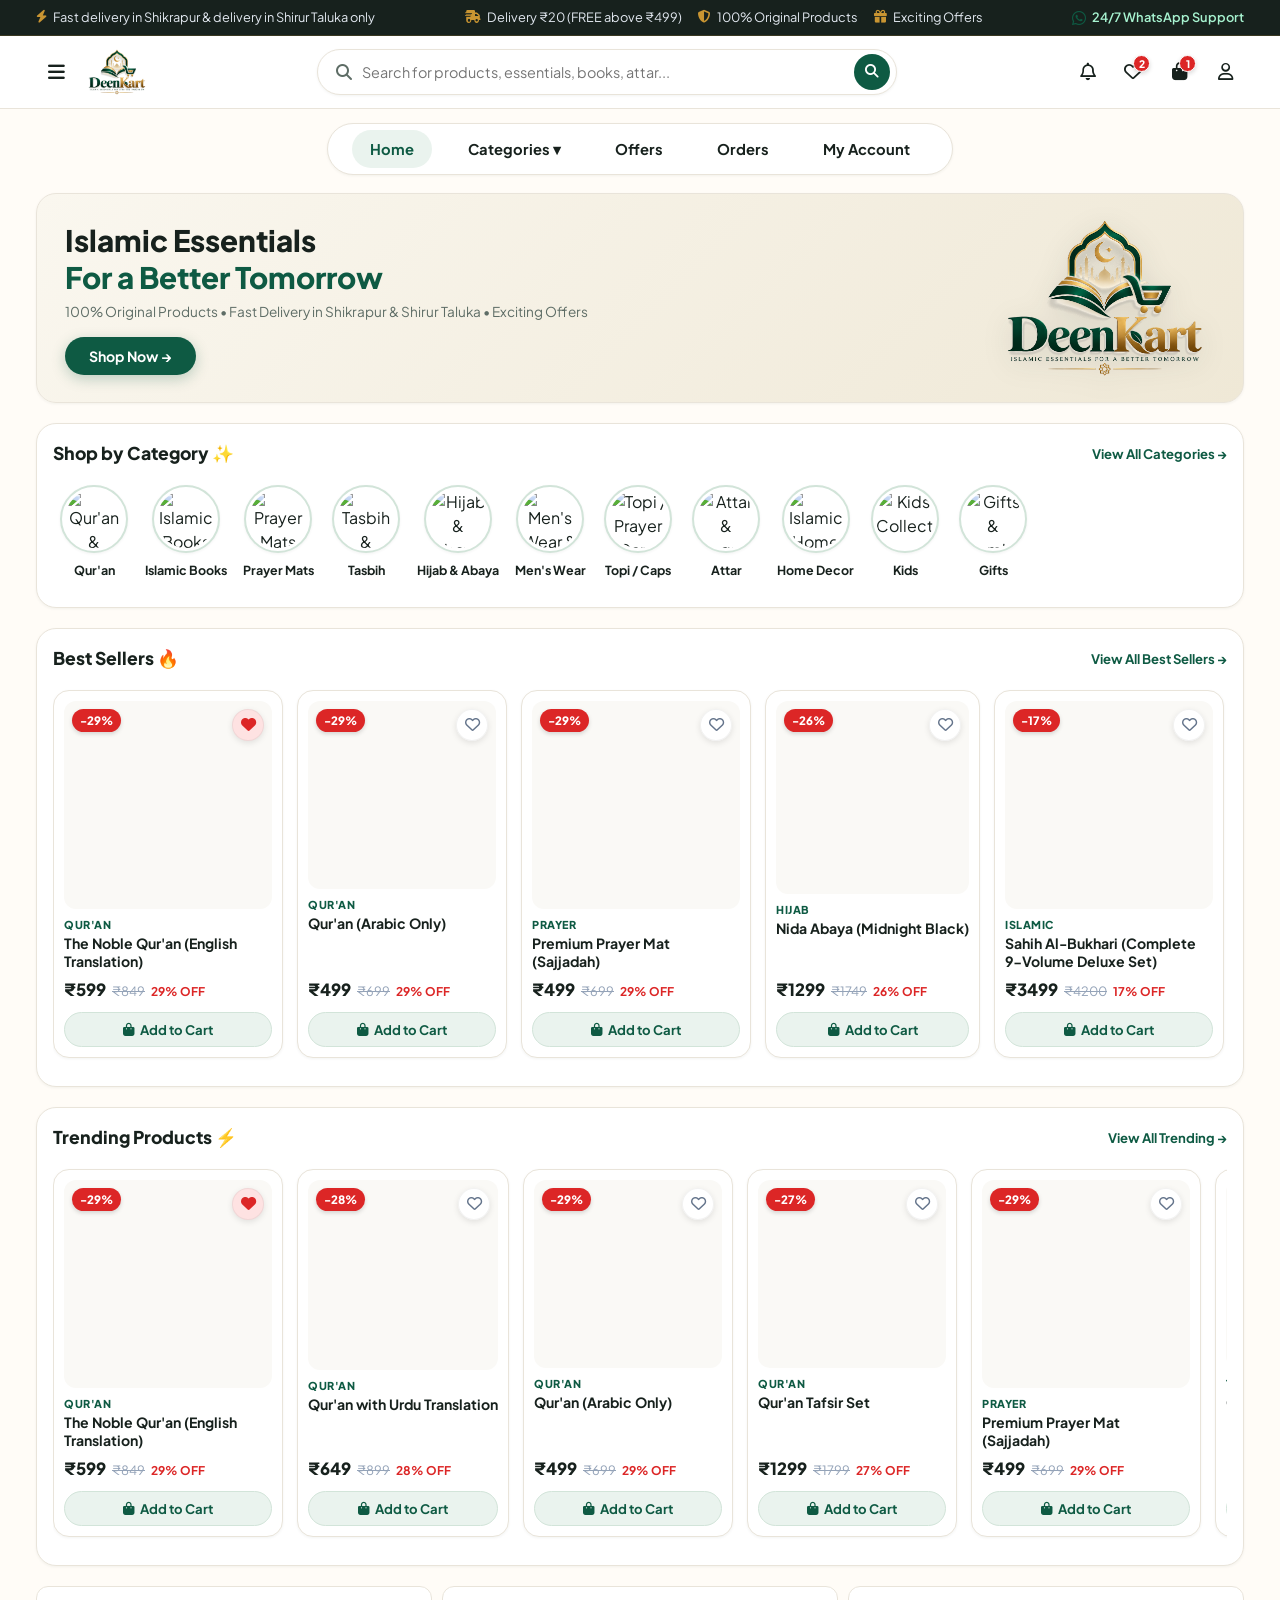
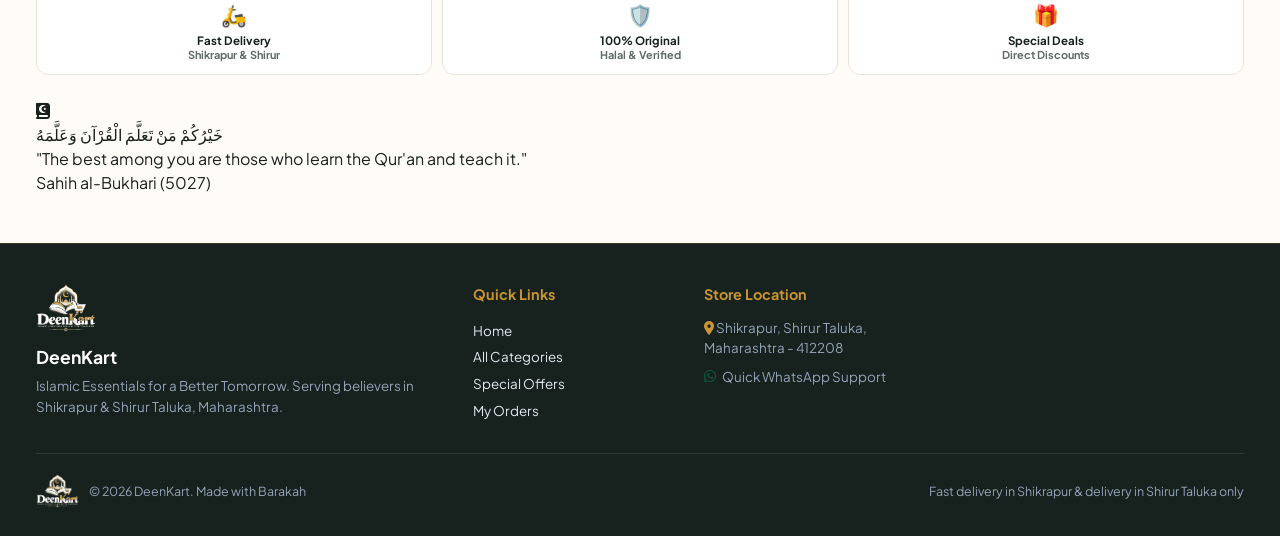
==== index.html @ 8027e70a "Improve delivery form alignment, add profile edit modal, remove dummy personal data and link profile" ====
<!DOCTYPE html>
<html lang="en">
<head>
  <meta charset="UTF-8">
  <meta name="viewport" content="width=device-width, initial-scale=1.0, maximum-scale=1.0, user-scalable=no">
  <title>DeenKart - Islamic Essentials for a Better Tomorrow</title>
  <meta name="description" content="Authentic Islamic essentials store in Shikrapur, Maharashtra (412208). Holy Qur'an, Islamic Books, Prayer Mats, Attar, Modest Wear and Gifts.">
  
  <!-- PWA & Mobile Web App Meta -->
  <link rel="manifest" href="manifest.json">
  <meta name="theme-color" content="#0E5A43">
  <meta name="apple-mobile-web-app-capable" content="yes">
  <meta name="apple-mobile-web-app-status-bar-style" content="default">
  <meta name="apple-mobile-web-app-title" content="DeenKart">

  <!-- Favicon & Apple Touch Icons -->
  <link rel="icon" type="image/png" href="assets/images/logo.png">
  <link rel="apple-touch-icon" sizes="192x192" href="assets/images/icon-192.png">
  <link rel="apple-touch-icon" sizes="512x512" href="assets/images/icon-512.png">

  <!-- Font Awesome 6 -->
  <link rel="stylesheet" href="https://cdnjs.cloudflare.com/ajax/libs/font-awesome/6.5.1/css/all.min.css">

  <!-- Google Fonts -->
  <link rel="preconnect" href="https://fonts.googleapis.com">
  <link rel="preconnect" href="https://fonts.gstatic.com" crossorigin>
  <link href="https://fonts.googleapis.com/css2?family=Amiri:ital,wght@0,400;0,700;1,400&family=Playfair+Display:ital,wght@0,600;0,700;1,600&family=Plus+Jakarta+Sans:wght@400;500;600;700;800&display=swap" rel="stylesheet">

  <!-- Stylesheets with Cache Busters -->
  <link rel="stylesheet" href="assets/css/app.bundle.css?v=1.0.9">
  <link rel="stylesheet" href="assets/css/variables.css?v=1.0.9">
  <link rel="stylesheet" href="assets/css/style.css?v=1.0.9">
  <link rel="stylesheet" href="assets/css/components.css?v=1.0.9">

  <!-- Inline critical search and category dropdown styling to avoid cache lag -->
  <style>
    .search-autocomplete-dropdown {
      display: none;
      position: absolute;
      top: calc(100% + 6px);
      left: 0;
      right: 0;
      background: #FFFFFF;
      border: 1.5px solid #E2E8F0;
      border-radius: 12px;
      box-shadow: 0 14px 28px rgba(0,0,0,0.12);
      z-index: 9999;
      overflow: hidden;
    }
    .autocomplete-item {
      display: flex;
      align-items: center;
      justify-content: space-between;
      padding: 12px 16px;
      font-size: 0.88rem;
      color: #17211D;
      cursor: pointer;
      border-bottom: 1px solid #F1F5F9;
      background: #FFFFFF;
      transition: background 0.15s ease;
    }
    .autocomplete-item:last-child { border-bottom: none; }
    .autocomplete-item:hover { background: #F8FAF9; color: #0E5A43; }
    .search-sort-dropdown-box { display: none; }
    .search-sort-dropdown-box.show { display: block; }
  </style>
</head>
<body>

  <!-- PWA Install Banner (Mobile) -->
  <div id="pwa-install-banner" style="display:none; background:var(--color-charcoal); color:#fff; padding:10px 16px; align-items:center; justify-content:space-between; border-bottom:1px solid var(--color-gold); font-size:0.82rem; z-index:999; position:relative;">
    <div style="display:flex; align-items:center; gap:10px;">
      <img src="assets/images/logo.png" alt="DeenKart" style="height:28px;">
      <span>Install <strong>DeenKart App</strong> for faster shopping!</span>
    </div>
    <div style="display:flex; align-items:center; gap:8px;">
      <button class="btn btn-gold btn-sm" onclick="triggerPwaInstall()" style="padding:4px 10px; font-size:0.75rem;">Install</button>
      <button onclick="dismissPwaBanner()" style="color:#94A3B8; font-size:1rem; border:none; background:none; cursor:pointer;">✕</button>
    </div>
  </div>

  <!-- 1. Top Announcement Bar (Desktop) -->
  <div class="top-announcement-bar">
    <div class="app-container announcement-inner">
      <div class="announcement-left">
        <span class="announcement-item">
          <i class="fa-solid fa-bolt text-gold"></i> Fast delivery in Shikrapur & delivery in Shirur Taluka only
        </span>
      </div>
      <div class="announcement-center">
        <span class="announcement-item"><i class="fa-solid fa-truck-fast"></i> Delivery ₹20 (FREE above ₹499)</span>
        <span class="announcement-item"><i class="fa-solid fa-shield-halved"></i> 100% Original Products</span>
        <span class="announcement-item"><i class="fa-solid fa-gift"></i> Exciting Offers</span>
      </div>
      <div class="announcement-right">
        <a href="https://wa.me/919561762651" target="_blank" class="announcement-link">
          <i class="fa-brands fa-whatsapp text-emerald" style="font-size:1rem;"></i> 24/7 WhatsApp Support
        </a>
      </div>
    </div>
  </div>

  <!-- 2. Main Header (Clean Redesigned Bar) -->
  <header class="site-header">
    <div class="app-container header-inner">
      <!-- Left: Hamburger & Logo -->
      <div class="header-left">
        <button id="open-sidebar-btn" class="menu-toggle-btn" aria-label="Open Navigation Menu">
          <i class="fa-solid fa-bars"></i>
        </button>
        <a href="#home" class="brand-logo-wrap">
          <img src="assets/images/logo.png" alt="DeenKart - Islamic Essentials for a Better Tomorrow" class="brand-logo-img">
        </a>
      </div>

      <!-- Center: Desktop Search Pill -->
      <div class="header-search-wrap">
        <div class="search-input-box">
          <i class="fa-solid fa-magnifying-glass" style="color:var(--color-charcoal-muted);"></i>
          <input type="text" id="desktop-search-input" placeholder="Search for products, essentials, books, attar..." autocomplete="off">
          <button class="search-submit-btn" onclick="Router.navigate('#search?q=' + encodeURIComponent(document.getElementById('desktop-search-input').value))" aria-label="Search">
            <i class="fa-solid fa-magnifying-glass"></i>
          </button>
        </div>
        <div id="search-autocomplete-box" class="search-autocomplete-dropdown"></div>
      </div>

      <!-- Right: Action Icons (Bell, Heart, Bag, User) -->
      <div class="header-actions">
        <button class="header-btn" onclick="Router.navigate('#notifications')" aria-label="Notifications">
          <i class="fa-regular fa-bell"></i>
        </button>
        <button class="header-btn" onclick="Router.navigate('#wishlist')" aria-label="Wishlist">
          <i class="fa-regular fa-heart"></i>
          <span class="badge-dot wishlist-badge-count" style="display:none;">0</span>
        </button>
        <button class="header-btn" onclick="Router.navigate('#checkout')" aria-label="Cart">
          <i class="fa-solid fa-bag-shopping"></i>
          <span class="badge-dot cart-badge-count" style="display:none;">0</span>
        </button>
        <button class="header-btn" onclick="Router.navigate('#profile')" aria-label="Account">
          <i class="fa-regular fa-user"></i>
        </button>
      </div>
    </div>

    <!-- Mobile Search Bar below Header -->
    <div class="mobile-search-bar">
      <div class="mobile-search-inner" onclick="Router.navigate('#search')">
        <i class="fa-solid fa-magnifying-glass" style="color:var(--color-charcoal-muted);"></i>
        <input type="text" id="mobile-search-input" placeholder="Search for products, brands..." readonly>
        <i class="fa-solid fa-sliders" style="color:var(--color-charcoal-muted);"></i>
      </div>
    </div>
  </header>

  <!-- 3. Desktop Sub-Navigation Row (Exact Reference Match - No WhatsApp Store) -->
  <nav class="desktop-nav-row">
    <a href="#home" class="desktop-nav-link active">Home</a>
    <a href="#categories" class="desktop-nav-link">Categories ▾</a>
    <a href="#offers" class="desktop-nav-link">Offers</a>
    <a href="#orders" class="desktop-nav-link">Orders</a>
    <a href="#profile" class="desktop-nav-link">My Account</a>
  </nav>

  <!-- 4. Slide-Out Mobile Sidebar Drawer -->
  <div id="sidebar-backdrop" class="sidebar-backdrop">
    <aside class="sidebar-drawer">
      <div class="sidebar-header" style="display:flex; align-items:center; justify-content:space-between; padding:18px 20px; border-bottom:1px solid var(--color-border);">
        <img src="assets/images/logo.png" alt="DeenKart" style="height:34px; object-fit:contain;">
        <button id="close-sidebar-btn" class="sidebar-close-btn" aria-label="Close Menu" style="background:none; border:none; font-size:1.2rem; cursor:pointer;">
          <i class="fa-solid fa-xmark"></i>
        </button>
      </div>

      <!-- User Profile Preview in Sidebar -->
      <div class="sidebar-user-preview" onclick="Router.navigate('#profile')" style="display:flex; align-items:center; gap:12px; padding:16px 20px; background:var(--color-soft-green); border-bottom:1px solid var(--color-border); cursor:pointer;">
        <div id="sidebar-user-initial" style="width:44px; height:44px; border-radius:50%; background:var(--color-emerald); color:#fff; display:flex; align-items:center; justify-content:center; font-weight:700; font-size:1.1rem;">Y</div>
        <div>
          <h4 id="sidebar-user-name" style="font-size:0.95rem; font-weight:800; color:var(--color-charcoal); margin:0;">Your Name</h4>
          <p style="font-size:0.75rem; color:var(--color-emerald); margin:0; font-weight:700;">View and edit profile <i class="fa-solid fa-chevron-right" style="font-size:0.6rem;"></i></p>
        </div>
      </div>

      <ul class="sidebar-nav-list" style="list-style:none; padding:10px 0; margin:0;">
        <li class="sidebar-nav-item">
          <a href="#home" style="display:flex; align-items:center; justify-content:space-between; padding:12px 20px; font-weight:700;">
            <span><i class="fa-solid fa-house" style="width:24px; color:var(--color-emerald);"></i> Home</span>
            <i class="fa-solid fa-chevron-right text-muted" style="font-size:0.75rem;"></i>
          </a>
        </li>
        <li class="sidebar-nav-item">
          <a href="#categories" style="display:flex; align-items:center; justify-content:space-between; padding:12px 20px; font-weight:700;">
            <span><i class="fa-solid fa-table-cells-large" style="width:24px; color:var(--color-emerald);"></i> Categories</span>
            <i class="fa-solid fa-chevron-right text-muted" style="font-size:0.75rem;"></i>
          </a>
        </li>
        <li class="sidebar-nav-item">
          <a href="#offers" style="display:flex; align-items:center; justify-content:space-between; padding:12px 20px; font-weight:700;">
            <span><i class="fa-solid fa-percent" style="width:24px; color:var(--color-emerald);"></i> Offers</span>
            <i class="fa-solid fa-chevron-right text-muted" style="font-size:0.75rem;"></i>
          </a>
        </li>
        <li class="sidebar-nav-item">
          <a href="#orders" style="display:flex; align-items:center; justify-content:space-between; padding:12px 20px; font-weight:700;">
            <span><i class="fa-solid fa-box-archive" style="width:24px; color:var(--color-emerald);"></i> My Orders</span>
            <i class="fa-solid fa-chevron-right text-muted" style="font-size:0.75rem;"></i>
          </a>
        </li>
        <li class="sidebar-nav-item">
          <a href="#wishlist" style="display:flex; align-items:center; justify-content:space-between; padding:12px 20px; font-weight:700;">
            <span><i class="fa-regular fa-heart" style="width:24px; color:var(--color-emerald);"></i> My Wishlist</span>
            <i class="fa-solid fa-chevron-right text-muted" style="font-size:0.75rem;"></i>
          </a>
        </li>
        <li class="sidebar-nav-item">
          <a href="#profile" style="display:flex; align-items:center; justify-content:space-between; padding:12px 20px; font-weight:700;">
            <span><i class="fa-solid fa-location-dot" style="width:24px; color:var(--color-emerald);"></i> Saved Address</span>
            <i class="fa-solid fa-chevron-right text-muted" style="font-size:0.75rem;"></i>
          </a>
        </li>
        <li class="sidebar-nav-item">
          <a href="javascript:void(0)" onclick="triggerPwaInstall()" style="display:flex; align-items:center; justify-content:space-between; padding:12px 20px; font-weight:700;">
            <span><i class="fa-solid fa-download" style="width:24px; color:var(--color-gold);"></i> Install App</span>
            <i class="fa-solid fa-chevron-right text-muted" style="font-size:0.75rem;"></i>
          </a>
        </li>
        <li class="sidebar-nav-item">
          <a href="https://wa.me/919561762651" target="_blank" style="display:flex; align-items:center; justify-content:space-between; padding:12px 20px; font-weight:700;">
            <span><i class="fa-brands fa-whatsapp" style="width:24px; color:#25D366;"></i> Help & Support</span>
            <i class="fa-solid fa-chevron-right text-muted" style="font-size:0.75rem;"></i>
          </a>
        </li>
      </ul>

      <div style="padding:14px; margin:auto 16px 16px; background:#FAF7EF; border-radius:var(--radius-md); border:1px solid var(--color-border); text-align:center;">
        <i class="fa-solid fa-book-quran text-emerald" style="font-size:1.2rem; margin-bottom:4px;"></i>
        <p style="font-family:var(--font-serif); font-size:0.8rem; font-style:italic; margin:0;">
          "And whoever puts his trust in Allah, then He is sufficient for him."
        </p>
        <span style="font-size:0.68rem; color:var(--color-gold-dark); font-weight:700;">Surah At-Talaq (65:3)</span>
      </div>
    </aside>
  </div>

  <!-- 5. Main Application Content Area (Views) -->
  <main class="main-content">

    <!-- ================= VIEW 1: HOME ================= -->
    <section id="view-home" class="view-section active">
      <div class="app-container">
        
        <!-- Hero Banner Card (Reference Match) -->
        <div class="hero-banner-box">
          <div class="hero-banner-content">
            <div class="hero-banner-title">Islamic Essentials <br><span style="color:#0E5A43;">For a Better Tomorrow</span></div>
            <div class="hero-banner-desc">100% Original Products • Fast Delivery in Shikrapur & Shirur Taluka • Exciting Offers</div>
            <button class="btn btn-primary hero-banner-btn" onclick="Router.navigate('#categories')">
              Shop Now →
            </button>
          </div>
          <img src="assets/images/logo.png" alt="DeenKart" class="hero-banner-img">
        </div>

        <!-- 1. Shop by Category ✨ (Card Container with Horizontal Sliding Rings) -->
        <div class="section-card">
          <div class="section-card-header">
            <div class="section-card-title">Shop by Category ✨</div>
            <a href="#categories" class="section-card-link">View All Categories →</a>
          </div>
          <div id="categories-scroller" class="horizontal-scroll-container"></div>
        </div>

        <!-- 2. Best Sellers 🔥 (Card Container with Horizontal Sliding Product Cards) -->
        <div class="section-card">
          <div class="section-card-header">
            <div class="section-card-title">Best Sellers 🔥</div>
            <a href="#search?q=bestseller" class="section-card-link">View All Best Sellers →</a>
          </div>
          <div id="home-bestsellers-products" class="horizontal-scroll-container"></div>
        </div>

        <!-- 3. Trending Products ⚡ (Card Container with Horizontal Sliding Product Cards) -->
        <div class="section-card">
          <div class="section-card-header">
            <div class="section-card-title">Trending Products ⚡</div>
            <a href="#search" class="section-card-link">View All Trending →</a>
          </div>
          <div id="home-trending-products" class="horizontal-scroll-container"></div>
        </div>

        <!-- Trust Badges Mini Row (Matching Reference) -->
        <div class="trust-cards-row">
          <div class="trust-mini-card">
            <div class="trust-mini-icon">🛵</div>
            <div class="trust-mini-text">Fast Delivery<br><span style="color:var(--color-charcoal-muted); font-size:0.68rem;">Shikrapur & Shirur</span></div>
          </div>
          <div class="trust-mini-card">
            <div class="trust-mini-icon">🛡️</div>
            <div class="trust-mini-text">100% Original<br><span style="color:var(--color-charcoal-muted); font-size:0.68rem;">Halal & Verified</span></div>
          </div>
          <div class="trust-mini-card">
            <div class="trust-mini-icon">🎁</div>
            <div class="trust-mini-text">Special Deals<br><span style="color:var(--color-charcoal-muted); font-size:0.68rem;">Direct Discounts</span></div>
          </div>
        </div>

        <!-- Daily Hadith Quote Card -->
        <div class="quote-banner-card">
          <div class="quote-icon-circle">
            <i class="fa-solid fa-book-quran"></i>
          </div>
          <div class="quote-arabic">خَيْرُكُمْ مَنْ تَعَلَّمَ الْقُرْآنَ وَعَلَّمَهُ</div>
          <div class="quote-text">"The best among you are those who learn the Qur'an and teach it."</div>
          <div class="quote-citation">Sahih al-Bukhari (5027)</div>
        </div>

      </div>
    </section>


    <!-- ================= VIEW 2: CATEGORIES ================= -->
    <section id="view-categories" class="view-section">
      <div class="app-container" style="padding-top:16px;">
        <div style="margin-bottom:18px;">
          <h1 style="font-size:1.4rem; font-weight:800; color:var(--color-charcoal); margin-bottom:4px;">Categories</h1>
          <p style="font-size:0.86rem; color:var(--color-charcoal-muted);">Explore Our Curated Islamic Collection</p>
        </div>

        <div id="categories-page-grid" style="display:grid; grid-template-columns: repeat(2, 1fr); gap:14px; margin-bottom:28px;"></div>

        <div class="quote-banner-card">
          <div class="quote-icon-circle"><i class="fa-solid fa-book-open-reader"></i></div>
          <div class="quote-text">"The best of you are those who learn the Qur'an and teach it to others."</div>
          <div class="quote-citation">Sahih al-Bukhari (5027)</div>
        </div>
      </div>
    </section>


    <!-- ================= VIEW 2B: DEDICATED CATEGORY VIEW ================= -->
    <section id="view-category" class="view-section">
      <div class="app-container" style="padding-top:12px; padding-bottom:40px;">
        
        <!-- Category Top Nav Bar (Back Button + Breadcrumbs) -->
        <div class="category-detail-nav">
          <button class="category-nav-back-btn" onclick="history.back() || Router.navigate('#categories')" aria-label="Back to Categories">
            <i class="fa-solid fa-chevron-left"></i>
          </button>
          <div class="category-nav-breadcrumb">
            <a href="#home">Home</a> <i class="fa-solid fa-chevron-right" style="font-size:0.65rem; color:#94A3B8;"></i>
            <a href="#categories">Categories</a> <i class="fa-solid fa-chevron-right" style="font-size:0.65rem; color:#94A3B8;"></i>
            <span id="category-breadcrumb-current" style="color:var(--color-charcoal); font-weight:700;">Category</span>
          </div>
        </div>

        <!-- Category Hero Banner -->
        <div class="category-hero-banner" id="category-hero-card">
          <div class="category-hero-info">
            <span class="category-badge-pill" id="category-badge-count">Products</span>
            <h1 class="category-hero-title" id="category-hero-title">Category Name</h1>
            <p class="category-hero-desc" id="category-hero-desc">Explore authentic Islamic essentials.</p>
            <div class="category-hero-delivery-tag">
              <i class="fa-solid fa-bolt text-gold"></i> Fast delivery in Shikrapur & Shirur Taluka
            </div>
          </div>
          <div class="category-hero-img-box" id="category-hero-img-box">
            <img id="category-hero-img" src="" alt="" style="display:none;">
          </div>
        </div>

        <!-- Category Controls Bar (Sub-filters / Count & Sort By) -->
        <div class="category-controls-bar">
          <div id="category-subfilter-bar" class="search-subfilter-bar" style="display:none; margin-bottom:12px;"></div>
          
          <div class="category-sort-row">
            <span id="category-product-count-label" class="category-count-label">Showing products</span>
            <div class="sort-menu-container">
              <button id="category-sort-btn" class="search-sort-pill-btn" onclick="toggleCategorySortDropdown(event)">
                <i class="fa-solid fa-arrow-down-short-wide"></i> Sort By
              </button>
              <div id="category-sort-dropdown" class="search-sort-dropdown-box">
                <div class="sort-dropdown-item active" onclick="applyCategorySort('popular')">
                  <span>Popularity</span>
                  <i class="fa-solid fa-check sort-check"></i>
                </div>
                <div class="sort-dropdown-item" onclick="applyCategorySort('price-low')">
                  <span>Price: Low to High</span>
                  <i class="fa-solid fa-check sort-check"></i>
                </div>
                <div class="sort-dropdown-item" onclick="applyCategorySort('price-high')">
                  <span>Price: High to Low</span>
                  <i class="fa-solid fa-check sort-check"></i>
                </div>
                <div class="sort-dropdown-item" onclick="applyCategorySort('rating')">
                  <span>Highest Rated</span>
                  <i class="fa-solid fa-check sort-check"></i>
                </div>
                <div class="sort-dropdown-item" onclick="applyCategorySort('discount')">
                  <span>Biggest Discount</span>
                  <i class="fa-solid fa-check sort-check"></i>
                </div>
              </div>
            </div>
          </div>
        </div>

        <!-- Category Products 2-Column Grid -->
        <div id="category-products-grid" class="search-results-grid"></div>

      </div>
    </section>


    <!-- ================= VIEW 3: SPECIAL OFFERS ================= -->
    <section id="view-offers" class="view-section">
      <div class="app-container" style="padding-top:16px;">
        
        <!-- 1. Special Offers Header with Mosque & Lantern Art (Ref Match) -->
        <div class="offers-header-wrap">
          <div class="offers-header-text">
            <h1 class="offers-page-title">Special Offers</h1>
            <p class="offers-page-sub">Good Products. Greater Blessings.</p>
          </div>
          <div class="offers-header-decoration">
            <div class="offers-watermark">
              <svg width="84" height="60" viewBox="0 0 100 70" fill="none" class="mosque-svg">
                <path d="M50 15C48 15 46 17 46 19C46 25 38 29 38 37C38 42 41 47 50 47C59 47 62 42 62 37C62 29 54 25 54 19C54 17 52 15 50 15Z" fill="#C99532" fill-opacity="0.3"/>
                <path d="M22 24L25 24L25 47L22 47Z" fill="#C99532" fill-opacity="0.25"/>
                <path d="M75 24L78 24L78 47L75 47Z" fill="#C99532" fill-opacity="0.25"/>
              </svg>
            </div>
            <div class="offers-header-lantern">
              <svg width="26" height="48" viewBox="0 0 28 52" fill="none" xmlns="http://www.w3.org/2000/svg">
                <line x1="14" y1="0" x2="14" y2="8" stroke="#C99532" stroke-width="1.5"/>
                <path d="M9 8H19L21 14H7L9 8Z" fill="#C99532"/>
                <path d="M7 14L4 26L7 38H21L24 26L21 14H7Z" fill="url(#lanternGlowH)" stroke="#C99532" stroke-width="1"/>
                <circle cx="14" cy="26" r="4" fill="#FFE599"/>
                <path d="M7 38L10 44H18L21 38H7Z" fill="#C99532"/>
                <path d="M12 44L14 49L16 44H12Z" fill="#C99532"/>
                <defs>
                  <radialGradient id="lanternGlowH" cx="0" cy="0" r="1" gradientUnits="userSpaceOnUse" gradientTransform="translate(14 26) scale(12 14)">
                    <stop stop-color="#FFF3C4"/>
                    <stop offset="0.6" stop-color="#FCD34D"/>
                    <stop offset="1" stop-color="#D97706"/>
                  </radialGradient>
                </defs>
              </svg>
            </div>
            <div class="offers-header-quote">
              <span class="quote-word">Shop Deen</span>
              <span class="quote-word">Save More</span>
              <span class="quote-word">Do More Good</span>
              <div class="quote-ornament-line">
                <span class="ornament-dash"></span>
                <i class="fa-solid fa-diamond ornament-dot"></i>
                <span class="ornament-dash"></span>
              </div>
            </div>
          </div>
        </div>

        <!-- 2. Hero Ramadan Carousel Banner -->
        <div class="ramadan-hero-banner">
          <div class="ramadan-hero-content">
            <span class="ramadan-tag">RAMADAN SPECIAL</span>
            <h2 class="ramadan-heading">Upto<br>50% OFF</h2>
            <p class="ramadan-sub">On Selected Islamic Products</p>
            <button class="ramadan-shop-btn" onclick="UI.filterOffersCategory(null, 'ramadan')">
              Shop Now <i class="fa-solid fa-arrow-right"></i>
            </button>
          </div>
          <div class="ramadan-hero-arch-box">
            <div class="ramadan-arch-frame">
              <div class="arch-inner-text">
                <p class="arch-quote-lead">Prepare</p>
                <p class="arch-quote-sub">Your Heart</p>
                <p class="arch-quote-lead">This Ramadan</p>
                <div class="arch-ornament">
                  <span></span><i class="fa-solid fa-moon"></i><span></span>
                </div>
              </div>
            </div>
          </div>
        </div>
        <div class="carousel-dots-wrap">
          <span class="carousel-dot active"></span>
          <span class="carousel-dot"></span>
          <span class="carousel-dot"></span>
          <span class="carousel-dot"></span>
        </div>

        <!-- 3. Category Filter Pill Cards (Horizontal 5 Cards) -->
        <div class="offers-filter-pills-row">
          <div class="offer-cat-card active" onclick="UI.filterOffersCategory(this, 'all')">
            <div class="offer-cat-icon-circle icon-percent"><i class="fa-solid fa-percent"></i></div>
            <span class="offer-cat-label">All Offers</span>
          </div>
          <div class="offer-cat-card" onclick="UI.filterOffersCategory(this, 'ramadan')">
            <div class="offer-cat-icon-circle icon-moon"><i class="fa-solid fa-moon"></i></div>
            <span class="offer-cat-label">Ramadan Deals</span>
          </div>
          <div class="offer-cat-card" onclick="UI.filterOffersCategory(this, 'combo')">
            <div class="offer-cat-icon-circle icon-combo"><i class="fa-solid fa-box-open"></i></div>
            <span class="offer-cat-label">Combo Offers</span>
          </div>
          <div class="offer-cat-card" onclick="UI.filterOffersCategory(this, 'new')">
            <div class="offer-cat-icon-circle icon-new">NEW</div>
            <span class="offer-cat-label">New Arrivals</span>
          </div>
          <div class="offer-cat-card" onclick="UI.filterOffersCategory(this, 'bestsellers')">
            <div class="offer-cat-icon-circle icon-star"><i class="fa-solid fa-star"></i></div>
            <span class="offer-cat-label">Best Sellers</span>
          </div>
        </div>

        <!-- 4. Special Combo Offers Middle Promo Banner -->
        <div class="combo-promo-banner">
          <div class="combo-promo-left">
            <h3 class="combo-promo-title">Special Combo Offers</h3>
            <p class="combo-promo-sub">More Deen. More Value.</p>
            <button class="combo-promo-btn" onclick="UI.filterOffersCategory(null, 'combo')">
              View Combos <i class="fa-solid fa-arrow-right"></i>
            </button>
          </div>
          <div class="combo-promo-right">
            <div class="combo-gift-art">
              <img src="https://images.unsplash.com/photo-1549465220-1a8b9238cd48?auto=format&fit=crop&w=200&q=80" alt="Special Combo Gift" class="combo-gift-img">
            </div>
            <div class="combo-promo-slogan">
              <span>Perfect</span>
              <span>for You</span>
              <span>& Your Loved Ones</span>
              <div class="quote-ornament-line" style="margin-top:4px;">
                <span class="ornament-dash"></span>
                <i class="fa-solid fa-diamond ornament-dot"></i>
                <span class="ornament-dash"></span>
              </div>
            </div>
          </div>
        </div>

        <!-- 5. Today's Deals Section (Countdown Clock & Deal Cards) -->
        <div id="todays-deals-section" class="todays-deals-wrap">
          <div class="todays-deals-header-row">
            <div class="todays-deals-title">
              Today's Deals <span class="gold-dash-accent"></span>
            </div>
            <div class="deals-countdown-box">
              <span class="countdown-label">Ends in</span>
              <div class="countdown-clock-row">
                <div class="clock-unit">
                  <span id="countdown-h" class="clock-digit">12</span>
                  <span class="clock-sublabel">Hours</span>
                </div>
                <span class="clock-colon">:</span>
                <div class="clock-unit">
                  <span id="countdown-m" class="clock-digit">18</span>
                  <span class="clock-sublabel">Minutes</span>
                </div>
                <span class="clock-colon">:</span>
                <div class="clock-unit">
                  <span id="countdown-s" class="clock-digit">45</span>
                  <span class="clock-sublabel">Seconds</span>
                </div>
              </div>
            </div>
          </div>

          <!-- Deals Products Grid -->
          <div id="offers-deals-grid" class="todays-deals-grid"></div>
        </div>

        <!-- 6. Value Proposition Split Banner -->
        <div class="value-props-split-bar">
          <div class="value-prop-col">
            <div class="value-prop-icon icon-truck">
              <i class="fa-solid fa-truck-fast"></i>
            </div>
            <div class="value-prop-texts">
              <div class="value-prop-heading">Free Delivery on Orders Above ₹999</div>
              <div class="value-prop-caption">Shop more. Save more. Spread goodness.</div>
            </div>
          </div>
          <div class="value-prop-divider"></div>
          <div class="value-prop-col right-col" onclick="UI.showToast('All gift orders include customized blessing cards & luxury wrapping!')">
            <div class="value-prop-icon icon-gift">
              <i class="fa-solid fa-gift"></i>
            </div>
            <div class="value-prop-texts">
              <div class="value-prop-heading">Special Gift Wrapping</div>
              <div class="value-prop-caption">For your loved ones</div>
            </div>
            <i class="fa-solid fa-chevron-right value-prop-arrow"></i>
          </div>
        </div>

        <!-- 7. Featured Offers Section -->
        <div class="featured-offers-section">
          <div class="featured-offers-head">
            <h3 class="featured-offers-title">Featured <span style="color:var(--color-gold);">Offers</span></h3>
            <a href="javascript:void(0)" onclick="UI.filterOffersCategory(null, 'all')" class="featured-view-all">View All <i class="fa-solid fa-arrow-right"></i></a>
          </div>
          <div class="featured-offers-cards-row">
            <!-- Card 1: Islamic Books -->
            <div class="featured-promo-card card-books" onclick="Router.navigate('#categories'); UI.renderCategoryProducts('books')">
              <div class="featured-card-info">
                <div class="featured-card-tag">Islamic Books</div>
                <div class="featured-card-discount">Flat 30% OFF</div>
                <div class="featured-circle-arrow">
                  <i class="fa-solid fa-arrow-right"></i>
                </div>
              </div>
              <div class="featured-card-media">
                <img src="https://images.unsplash.com/photo-1609599006353-e629aaabfeae?auto=format&fit=crop&w=240&q=80" alt="Islamic Books">
              </div>
            </div>

            <!-- Card 2: Prayer Essentials -->
            <div class="featured-promo-card card-prayer" onclick="Router.navigate('#categories'); UI.renderCategoryProducts('prayer-mats')">
              <div class="featured-card-info">
                <div class="featured-card-tag">Prayer Essentials</div>
                <div class="featured-card-discount">Upto 40% OFF</div>
                <div class="featured-circle-arrow">
                  <i class="fa-solid fa-arrow-right"></i>
                </div>
              </div>
              <div class="featured-card-media">
                <img src="https://images.unsplash.com/photo-1590076215667-875d4ef2d7ee?auto=format&fit=crop&w=240&q=80" alt="Prayer Essentials">
              </div>
            </div>

            <!-- Card 3: Kids Collection -->
            <div class="featured-promo-card card-kids" onclick="Router.navigate('#categories'); UI.renderCategoryProducts('kids-collection')">
              <div class="featured-card-info">
                <div class="featured-card-tag">Kids Collection</div>
                <div class="featured-card-discount">Flat 25% OFF</div>
                <div class="featured-circle-arrow">
                  <i class="fa-solid fa-arrow-right"></i>
                </div>
              </div>
              <div class="featured-card-media">
                <img src="https://images.unsplash.com/photo-1588850561407-ed78c282e89b?auto=format&fit=crop&w=240&q=80" alt="Kids Collection">
              </div>
            </div>
          </div>
        </div>

      </div>
    </section>


    <!-- ================= VIEW 4: MY ORDERS ================= -->
    <section id="view-orders" class="view-section">
      <div class="app-container" style="padding-top:16px;">
        
        <!-- 1. Orders Page Header with Mosque Art & Quote (Ref Match) -->
        <div class="orders-header-wrap">
          <div class="orders-header-text">
            <h1 class="orders-page-title">My Orders</h1>
            <p class="orders-page-sub">Track your orders and keep shopping for what matters.</p>
          </div>
          <div class="orders-header-decoration">
            <div class="orders-mosque-silhouette">
              <svg width="84" height="60" viewBox="0 0 100 70" fill="none" class="mosque-svg">
                <path d="M50 15C48 15 46 17 46 19C46 25 38 29 38 37C38 42 41 47 50 47C59 47 62 42 62 37C62 29 54 25 54 19C54 17 52 15 50 15Z" fill="#0E5A43" fill-opacity="0.25"/>
                <path d="M22 24L25 24L25 47L22 47Z" fill="#0E5A43" fill-opacity="0.2"/>
                <path d="M75 24L78 24L78 47L75 47Z" fill="#0E5A43" fill-opacity="0.2"/>
                <path d="M68 6C68 3 71 2 73 1C72 3 73 5 75 6C73 6 70 6 68 6Z" fill="#C99532"/>
              </svg>
            </div>
            <div class="orders-header-quote">
              <span class="quote-word">Good</span>
              <span class="quote-word">Deeds</span>
              <span class="quote-word">Always</span>
              <span class="quote-word">Return</span>
              <div class="quote-ornament-line">
                <span class="ornament-dash"></span>
                <i class="fa-solid fa-diamond ornament-dot"></i>
                <span class="ornament-dash"></span>
              </div>
            </div>
          </div>
        </div>

        <!-- 2. Orders Status Filter Tabs (5 Exact Tabs from Screenshot) -->
        <div class="orders-filter-bar">
          <button class="order-filter-pill active" onclick="UI.filterOrdersTab(this, 'all')">
            <i class="fa-solid fa-bag-shopping"></i> All Orders
          </button>
          <button class="order-filter-pill" onclick="UI.filterOrdersTab(this, 'pending')">
            <i class="fa-regular fa-clock"></i> Pending
          </button>
          <button class="order-filter-pill" onclick="UI.filterOrdersTab(this, 'processing')">
            <i class="fa-solid fa-box-archive"></i> Processing
          </button>
          <button class="order-filter-pill" onclick="UI.filterOrdersTab(this, 'delivered')">
            <i class="fa-regular fa-circle-check"></i> Delivered
          </button>
          <button class="order-filter-pill" onclick="UI.filterOrdersTab(this, 'cancelled')">
            <i class="fa-regular fa-circle-xmark"></i> Cancelled
          </button>
        </div>

        <!-- 3. Dynamic Orders List (Matches Exact Reference Cards) -->
        <div id="my-orders-list"></div>

        <!-- 4. Need Help Support Banner (WhatsApp Support) -->
        <div class="order-help-card">
          <div class="order-help-left">
            <div class="order-help-icon">
              <i class="fa-solid fa-headset"></i>
            </div>
            <div>
              <h4 class="order-help-title">Need Help with Your Order?</h4>
              <p class="order-help-sub">We're here for you. Contact us on WhatsApp anytime.</p>
            </div>
          </div>
          <a href="https://wa.me/919561762651?text=Salam!%20I%20need%20help%20with%20my%20DeenKart%20order." target="_blank" class="order-help-btn">
            <i class="fa-brands fa-whatsapp" style="font-size:1rem;"></i> Chat on WhatsApp
          </a>
        </div>

      </div>
    </section>


    <!-- ================= VIEW 5: PROFILE ("MY ACCOUNT") ================= -->
    <section id="view-profile" class="view-section">
      <div class="app-container" style="padding-top:16px;">
        <div style="margin-bottom:14px;">
          <h1 style="font-size:1.45rem; font-weight:800; color:var(--color-charcoal); margin-bottom:2px;">My Profile</h1>
          <p style="font-size:0.84rem; color:var(--color-charcoal-muted);">Manage your account, orders and more</p>
        </div>

        <!-- 1. Profile Hero Card (Avatar with Camera Badge + User Info + Edit Profile Button) -->
        <div class="profile-hero-card">
          <img src="assets/images/logo.png" alt="DeenKart" class="profile-hero-banner">
          <div class="profile-user-row">
            <div style="display:flex; align-items:center; gap:14px; min-width:0;">
              <div class="profile-avatar-wrapper" onclick="UI.openEditProfileModal()" style="cursor:pointer;">
                <div class="profile-avatar-circle">Y</div>
                <div class="profile-avatar-badge">
                  <i class="fa-solid fa-camera"></i>
                </div>
              </div>
              <div class="profile-user-info">
                <h2 id="profile-name" class="profile-user-title">Your Name</h2>
                <p id="profile-email" class="profile-user-email">Add email address</p>
                <span id="profile-phone" class="profile-user-phone">+91 98765 43210</span>
              </div>
            </div>
            <button class="profile-edit-btn" onclick="UI.openEditProfileModal()">
              <i class="fa-solid fa-pen-to-square"></i> Edit Profile
            </button>
          </div>
        </div>

        <!-- 2. Profile 4-Column Stats Row with Dividers -->
        <div class="profile-stats-bar">
          <div class="profile-stat-item" onclick="Router.navigate('#orders')">
            <i class="fa-solid fa-box-archive profile-stat-icon"></i>
            <div id="profile-orders-count" class="profile-stat-num">0</div>
            <div class="profile-stat-txt">Total Orders</div>
          </div>
          <div class="profile-stat-item" onclick="Router.navigate('#wishlist')">
            <i class="fa-regular fa-heart profile-stat-icon"></i>
            <div id="profile-wishlist-count" class="profile-stat-num">0</div>
            <div class="profile-stat-txt">Wishlist Items</div>
          </div>
          <div class="profile-stat-item" onclick="UI.openEditProfileModal()">
            <i class="fa-solid fa-location-dot profile-stat-icon"></i>
            <div id="profile-address-count" class="profile-stat-num">0</div>
            <div class="profile-stat-txt">Saved Addresses</div>
          </div>
          <div class="profile-stat-item" onclick="UI.showToast('Earn 20 Reward Points on every order!')">
            <i class="fa-solid fa-star profile-stat-icon" style="color:var(--color-gold);"></i>
            <div id="profile-reward-points" class="profile-stat-num">0</div>
            <div class="profile-stat-txt">Reward Points</div>
          </div>
        </div>

        <!-- 3. Action Menu Cards List (Exact Reference Match) -->
        <div class="profile-menu-card">
          <!-- My Orders -->
          <div class="profile-menu-row" onclick="Router.navigate('#orders')">
            <div class="profile-menu-left">
              <div class="profile-menu-icon">
                <i class="fa-regular fa-clipboard"></i>
              </div>
              <div class="profile-menu-texts">
                <div class="profile-menu-title">My Orders</div>
                <div class="profile-menu-sub">Track, return or buy again</div>
              </div>
            </div>
            <i class="fa-solid fa-chevron-right profile-menu-chevron"></i>
          </div>

          <!-- My Wishlist -->
          <div class="profile-menu-row" onclick="Router.navigate('#wishlist')">
            <div class="profile-menu-left">
              <div class="profile-menu-icon">
                <i class="fa-regular fa-heart"></i>
              </div>
              <div class="profile-menu-texts">
                <div class="profile-menu-title">My Wishlist</div>
                <div class="profile-menu-sub">Items you saved</div>
              </div>
            </div>
            <i class="fa-solid fa-chevron-right profile-menu-chevron"></i>
          </div>

          <!-- Saved Addresses -->
          <div class="profile-menu-row" onclick="UI.openEditProfileModal()">
            <div class="profile-menu-left">
              <div class="profile-menu-icon">
                <i class="fa-solid fa-location-dot"></i>
              </div>
              <div class="profile-menu-texts">
                <div class="profile-menu-title">Saved Addresses</div>
                <div class="profile-menu-sub">Manage your delivery addresses in Shikrapur</div>
              </div>
            </div>
            <i class="fa-solid fa-chevron-right profile-menu-chevron"></i>
          </div>

          <!-- Payment Methods -->
          <div class="profile-menu-row" onclick="alert('💳 Payment Mode: Cash on Delivery & Direct UPI via WhatsApp. No card details needed!')">
            <div class="profile-menu-left">
              <div class="profile-menu-icon">
                <i class="fa-solid fa-credit-card"></i>
              </div>
              <div class="profile-menu-texts">
                <div class="profile-menu-title">Payment Methods</div>
                <div class="profile-menu-sub">Cards, UPI and more</div>
              </div>
            </div>
            <i class="fa-solid fa-chevron-right profile-menu-chevron"></i>
          </div>

          <!-- Notifications -->
          <div class="profile-menu-row" onclick="Router.navigate('#notifications')">
            <div class="profile-menu-left">
              <div class="profile-menu-icon">
                <i class="fa-regular fa-bell"></i>
              </div>
              <div class="profile-menu-texts">
                <div class="profile-menu-title">Notifications</div>
                <div class="profile-menu-sub">Offers, updates and order alerts</div>
              </div>
            </div>
            <i class="fa-solid fa-chevron-right profile-menu-chevron"></i>
          </div>

          <!-- App Settings / Install -->
          <div class="profile-menu-row" onclick="triggerPwaInstall()">
            <div class="profile-menu-left">
              <div class="profile-menu-icon">
                <i class="fa-solid fa-gear"></i>
              </div>
              <div class="profile-menu-texts">
                <div class="profile-menu-title">App Settings & Install</div>
                <div class="profile-menu-sub">Install app, theme and preferences</div>
              </div>
            </div>
            <i class="fa-solid fa-chevron-right profile-menu-chevron"></i>
          </div>

          <!-- Help & Support -->
          <div class="profile-menu-row" onclick="window.open('https://wa.me/919561762651', '_blank')">
            <div class="profile-menu-left">
              <div class="profile-menu-icon" style="background:#DCFCE7; color:#15803D;">
                <i class="fa-regular fa-circle-question"></i>
              </div>
              <div class="profile-menu-texts">
                <div class="profile-menu-title">Help & Support</div>
                <div class="profile-menu-sub">Get help, contact us via WhatsApp</div>
              </div>
            </div>
            <i class="fa-solid fa-chevron-right profile-menu-chevron"></i>
          </div>

          <!-- Account Details -->
          <div class="profile-menu-row" onclick="UI.openEditProfileModal()">
            <div class="profile-menu-left">
              <div class="profile-menu-icon" style="background:var(--color-soft-green); color:var(--color-emerald);">
                <i class="fa-solid fa-user-pen"></i>
              </div>
              <div class="profile-menu-texts">
                <div class="profile-menu-title">Account Details</div>
                <div class="profile-menu-sub">Update your name, phone number & delivery address</div>
              </div>
            </div>
            <i class="fa-solid fa-chevron-right profile-menu-chevron"></i>
          </div>
        </div>

        <!-- 4. Islamic Surah Quote Card at the bottom (Exact Reference Match) -->
        <div class="quote-banner-card" style="margin-bottom:28px;">
          <div class="quote-icon-circle">
            <i class="fa-solid fa-book-quran"></i>
          </div>
          <div class="quote-text" style="font-family:var(--font-serif); font-size:0.95rem; font-style:italic; margin-bottom:4px;">
            "And whoever puts his trust in Allah, then He is sufficient for him."
          </div>
          <div class="quote-citation" style="font-size:0.75rem; color:var(--color-gold-dark); font-weight:700;">
            Surah At-Talaq (65:3)
          </div>
        </div>

      </div>
    </section>


    <!-- ================= VIEW 6: SEARCH RESULTS ================= -->
    <section id="view-search" class="view-section">
      <div class="app-container search-view-container" style="padding-top:10px;">
        
        <!-- 1. Search Bar with Back Button, Input & Clear Button (Exact Reference Match) -->
        <div class="search-top-nav-bar">
          <button class="search-nav-back-btn" onclick="history.back() || Router.navigate('#home')" aria-label="Go Back">
            <i class="fa-solid fa-chevron-left"></i>
          </button>
          <div class="search-box-pill">
            <i class="fa-solid fa-magnifying-glass search-pill-icon"></i>
            <input type="text" id="view-search-input" placeholder="Search Qur'an, Tasbih, Attar, Abaya..." autocomplete="off">
            <button id="view-search-clear-btn" class="search-pill-clear" onclick="clearSearchInput()" aria-label="Clear Search">
              <i class="fa-solid fa-xmark"></i>
            </button>
          </div>
        </div>

        <!-- 2. Search Results Heading & Sort By Button -->
        <div class="search-results-meta-bar">
          <div class="search-results-meta-left">
            <h1 class="search-results-title">Search Results</h1>
            <p id="search-results-count" class="search-results-subtitle">Showing results</p>
          </div>
          <div class="search-results-meta-right">
            <div class="sort-menu-container">
              <button id="search-sort-btn" class="search-sort-pill-btn" onclick="toggleSortDropdown(event)">
                <i class="fa-solid fa-arrow-down-short-wide"></i> Sort By
              </button>
              <div id="search-sort-dropdown" class="search-sort-dropdown-box">
                <div class="sort-dropdown-item active" onclick="applySearchSort('popular')">
                  <span>Popularity</span>
                  <i class="fa-solid fa-check sort-check"></i>
                </div>
                <div class="sort-dropdown-item" onclick="applySearchSort('price-low')">
                  <span>Price: Low to High</span>
                  <i class="fa-solid fa-check sort-check"></i>
                </div>
                <div class="sort-dropdown-item" onclick="applySearchSort('price-high')">
                  <span>Price: High to Low</span>
                  <i class="fa-solid fa-check sort-check"></i>
                </div>
                <div class="sort-dropdown-item" onclick="applySearchSort('rating')">
                  <span>Highest Rated</span>
                  <i class="fa-solid fa-check sort-check"></i>
                </div>
                <div class="sort-dropdown-item" onclick="applySearchSort('discount')">
                  <span>Biggest Discount</span>
                  <i class="fa-solid fa-check sort-check"></i>
                </div>
              </div>
            </div>
          </div>
        </div>

        <!-- 3. Horizontal Filter Sub-pills (All, Arabic, Translation, Tafsir, Kids, With Cover) -->
        <div class="search-subfilter-bar">
          <button class="search-subfilter-pill active" onclick="applySearchSubFilter(this, 'all')">All</button>
          <button class="search-subfilter-pill" onclick="applySearchSubFilter(this, 'arabic')">Arabic</button>
          <button class="search-subfilter-pill" onclick="applySearchSubFilter(this, 'translation')">Translation</button>
          <button class="search-subfilter-pill" onclick="applySearchSubFilter(this, 'tafsir')">Tafsir</button>
          <button class="search-subfilter-pill" onclick="applySearchSubFilter(this, 'kids')">Kids</button>
          <button class="search-subfilter-pill" onclick="applySearchSubFilter(this, 'with-cover')">With Cover</button>
        </div>

        <!-- 4. 2-Column Product Cards Grid (Matching media_1788617048276.png) -->
        <div id="search-results-grid" class="search-results-grid"></div>

      </div>
    </section>


    <!-- ================= VIEW 7: WISHLIST ================= -->
    <section id="view-wishlist" class="view-section">
      <div class="app-container" style="padding-top:16px;">
        <div style="margin-bottom:16px;">
          <h1 style="font-size:1.4rem; font-weight:800; color:var(--color-charcoal); margin-bottom:4px;">My Wishlist</h1>
          <p style="font-size:0.86rem; color:var(--color-charcoal-muted);">Items you saved for future blessings</p>
        </div>
        <div id="wishlist-products-grid" class="products-grid"></div>
      </div>
    </section>


    <!-- ================= VIEW 8: NOTIFICATIONS ================= -->
    <section id="view-notifications" class="view-section">
      <div class="app-container" style="padding-top:16px;">
        <div style="margin-bottom:16px;">
          <h1 style="font-size:1.4rem; font-weight:800; color:var(--color-charcoal); margin-bottom:4px;">Notifications</h1>
          <p style="font-size:0.86rem; color:var(--color-charcoal-muted);">Store announcements and delivery updates</p>
        </div>
        <div id="notifications-list"></div>
      </div>
    </section>


    <!-- ================= VIEW 9: CHECKOUT (SIMPLIFIED - NO PAYMENT METHOD CARD!) ================= -->
    <section id="view-checkout" class="view-section">
      <div class="app-container" style="padding-top:16px; max-width: 650px;">
        <div style="margin-bottom:14px; text-align:center;">
          <h1 style="font-size:1.5rem; font-weight:800; color:var(--color-charcoal);">Checkout</h1>
          <p style="font-size:0.85rem; color:var(--color-charcoal-muted);">Direct doorstep delivery in Shikrapur & Shirur Taluka, Maharashtra</p>
        </div>

        <!-- Free Delivery Progress Bar -->
        <div class="free-shipping-progress-box">
          <div style="display:flex; align-items:center; gap:8px; font-size:0.85rem; font-weight:700; color:var(--color-emerald);">
            <i class="fa-solid fa-truck-fast"></i>
            <span id="free-shipping-text">Free Delivery on Orders Above ₹499 in Shikrapur & Shirur Taluka</span>
          </div>
          <div class="progress-track">
            <div id="free-shipping-bar" class="progress-bar" style="width: 60%;"></div>
          </div>
        </div>

        <!-- Card 1: Delivery Address with Compulsory GPS Location -->
        <div class="checkout-card">
          <div class="checkout-card-header">
            <div class="checkout-card-title">
              <i class="fa-solid fa-location-dot text-emerald"></i> Delivery Address
            </div>
            <span class="discount-pill-badge" style="position:static; font-size:0.7rem;">Shikrapur & Shirur Taluka</span>
          </div>

          <div class="checkout-grid-2">
            <div class="form-group">
              <label class="form-label">Full Name *</label>
              <input type="text" id="checkout-name" placeholder="Your Name" required class="form-control">
            </div>
            <div class="form-group">
              <label class="form-label">WhatsApp Number *</label>
              <input type="tel" id="checkout-phone" placeholder="e.g. 98765 43210" required class="form-control">
            </div>
          </div>

          <div class="form-group">
            <label class="form-label">House / Flat / Building *</label>
            <input type="text" id="checkout-house" placeholder="Flat No., Wing, Building Name" required class="form-control">
          </div>

          <div class="checkout-grid-2">
            <div class="form-group">
              <label class="form-label">Area / Street *</label>
              <input type="text" id="checkout-area" placeholder="Road Name, Area Colony" required class="form-control">
            </div>
            <div class="form-group">
              <label class="form-label">Landmark (Optional)</label>
              <input type="text" id="checkout-landmark" placeholder="Near Landmark (e.g. Near Jama Masjid)" class="form-control">
            </div>
          </div>

          <!-- COMPULSORY GOOGLE MAPS LOCATION -->
          <div style="margin-bottom:14px; background:var(--color-soft-green); border:1.5px solid var(--color-soft-green-border); border-radius:var(--radius-md); padding:14px; box-sizing:border-box;">
            <div style="display:flex; justify-content:space-between; align-items:center; margin-bottom:8px; flex-wrap:wrap; gap:8px;">
              <label class="form-label" style="color:var(--color-emerald); margin:0;">
                📍 Google Maps Location (Compulsory) *
              </label>
              <button type="button" class="btn btn-primary btn-sm" onclick="UI.detectCurrentLocation()" style="width:auto; padding:6px 14px; font-size:0.78rem; border-radius:var(--radius-full);">
                <i class="fa-solid fa-location-crosshairs"></i> Detect My Location
              </button>
            </div>
            <input type="url" id="checkout-location-link" placeholder="https://maps.google.com/?q=... or click Detect" required class="form-control" style="background:#fff;">
            <div style="font-size:0.75rem; color:var(--color-charcoal-muted); margin-top:6px; line-height:1.4;">
              Enables our Shikrapur delivery rider to reach your doorstep directly without calling.
            </div>
          </div>

          <div class="checkout-grid-2">
            <div class="form-group">
              <label class="form-label">Pincode & Taluka</label>
              <input type="text" value="412208 (Shikrapur & Shirur Taluka)" readonly class="form-control" style="background:#F8F7F4; color:#64748B;">
            </div>
            <div class="form-group">
              <label class="form-label">Order Notes (Optional)</label>
              <input type="text" id="checkout-notes" placeholder="Delivery instructions..." class="form-control">
            </div>
          </div>
        </div>

        <!-- Card 2: Order Items & Price Summary -->
        <div class="checkout-card">
          <div class="checkout-card-header">
            <div class="checkout-card-title">
              <i class="fa-solid fa-receipt text-emerald"></i> Order Summary
            </div>
          </div>

          <div id="checkout-order-items"></div>

          <div style="padding-top:14px; margin-top:10px;">
            <div style="display:flex; justify-content:space-between; font-size:0.88rem; margin-bottom:6px;">
              <span class="text-muted">Subtotal</span>
              <span id="checkout-subtotal" style="font-weight:700;">₹0</span>
            </div>
            <div style="display:flex; justify-content:space-between; font-size:0.88rem; margin-bottom:6px;">
              <span class="text-muted">Delivery Charges (Shikrapur)</span>
              <span id="checkout-delivery" style="font-weight:700; color:var(--color-emerald);">FREE</span>
            </div>
            <div style="display:flex; justify-content:space-between; font-size:0.88rem; margin-bottom:12px;">
              <span class="text-muted">Discount (WELCOME10)</span>
              <span id="checkout-discount" style="font-weight:700; color:#DC2626;">-₹0</span>
            </div>
            <div style="display:flex; justify-content:space-between; font-size:1.15rem; font-weight:800; border-top:1px solid var(--color-border); padding-top:10px;">
              <span>Total Amount</span>
              <span id="checkout-total" class="text-emerald">₹0</span>
            </div>
          </div>
        </div>

        <!-- Place Order Button -->
        <button class="btn btn-primary" style="padding:16px; font-size:1rem; border-radius:var(--radius-full); margin-bottom:8px;" onclick="UI.executeWhatsAppOrder()">
          <i class="fa-brands fa-whatsapp" style="font-size:1.3rem;"></i> Place Order on WhatsApp ⚡
        </button>
        <p style="text-align:center; font-size:0.75rem; color:var(--color-charcoal-muted); margin-bottom:24px;">
          Your order and GPS location will be sent directly to our Shikrapur store on WhatsApp.
        </p>
      </div>
    </section>


    <!-- ================= VIEW 10: ORDER SUCCESS ================= -->
    <section id="view-order-success" class="view-section">
      <div class="app-container" style="padding: 32px 16px; max-width:580px; text-align:center;">
        <div style="width:72px; height:72px; border-radius:50%; background:var(--color-soft-green); color:var(--color-emerald); display:inline-flex; align-items:center; justify-content:center; font-size:2.2rem; margin-bottom:16px;">
          <i class="fa-solid fa-check"></i>
        </div>

        <h1 style="font-size:1.5rem; font-weight:800; color:var(--color-charcoal); margin-bottom:6px;">Order Sent to WhatsApp! 🎉</h1>
        <p style="font-size:0.88rem; color:var(--color-charcoal-muted); margin-bottom:20px;">
          Your order has been launched on WhatsApp. Please tap 'Send' in WhatsApp to confirm!
        </p>

        <div style="background:var(--color-white); border:1px solid var(--color-border); border-radius:var(--radius-xl); padding:20px; text-align:left; margin-bottom:24px; box-shadow:var(--shadow-sm);">
          <div style="display:flex; justify-content:space-between; margin-bottom:10px; border-bottom:1px solid var(--color-border-subtle); padding-bottom:8px;">
            <span class="text-muted">Order ID:</span>
            <strong id="success-order-id" class="text-emerald">DK-XXXX</strong>
          </div>
          <div style="display:flex; justify-content:space-between; margin-bottom:10px; border-bottom:1px solid var(--color-border-subtle); padding-bottom:8px;">
            <span class="text-muted">Total Amount:</span>
            <strong id="success-order-total" style="font-size:1.1rem;">₹0</strong>
          </div>
          <div style="display:flex; justify-content:space-between;">
            <span class="text-muted">Status:</span>
            <span class="discount-pill-badge" style="position:static; background:#FEF3C7; color:#B45309;">Order Placed</span>
          </div>
        </div>

        <div style="display:flex; gap:12px;">
          <button class="btn btn-outline" style="flex:1; border-radius:var(--radius-full);" onclick="Router.navigate('#orders')">
            View Orders
          </button>
          <button class="btn btn-primary" style="flex:1; border-radius:var(--radius-full);" onclick="Router.navigate('#home')">
            Continue Shopping
          </button>
        </div>
      </div>
    </section>

  </main>

  <!-- 6. Product Details Modal / Bottom Sheet -->
  <div id="product-modal" class="modal-backdrop">
    <div class="modal-box">
      <button class="modal-close-btn" onclick="UI.closeProductModal()" aria-label="Close Product Details">
        <i class="fa-solid fa-xmark"></i>
      </button>
      <div id="product-modal-body"></div>
    </div>
  </div>

  <!-- Order Details & Tracking Modal -->
  <div id="order-modal" class="modal-backdrop">
    <div class="modal-box" style="max-width:520px;">
      <button class="modal-close-btn" onclick="UI.closeOrderModal()" aria-label="Close Order Details">
        <i class="fa-solid fa-xmark"></i>
      </button>
      <div id="order-modal-body"></div>
    </div>
  </div>

  <!-- Edit Profile & Address Modal -->
  <div id="edit-profile-modal" class="modal-backdrop">
    <div class="modal-box" style="max-width:520px; padding: 22px;">
      <div style="display:flex; justify-content:space-between; align-items:center; margin-bottom:16px; border-bottom:1px solid var(--color-border); padding-bottom:12px;">
        <div style="display:flex; align-items:center; gap:10px;">
          <div style="width:40px; height:40px; border-radius:50%; background:var(--color-soft-green); color:var(--color-emerald); display:flex; align-items:center; justify-content:center; font-size:1.15rem;">
            <i class="fa-solid fa-user-pen"></i>
          </div>
          <div>
            <h3 style="font-size:1.15rem; font-weight:800; color:var(--color-charcoal); margin:0;">Edit Profile & Address</h3>
            <p style="font-size:0.78rem; color:var(--color-charcoal-muted); margin:0;">Saved locally on your device for fast checkout</p>
          </div>
        </div>
        <button onclick="UI.closeEditProfileModal()" aria-label="Close" style="background:none; border:none; font-size:1.25rem; color:#64748B; cursor:pointer; padding:4px;">
          <i class="fa-solid fa-xmark"></i>
        </button>
      </div>

      <form id="edit-profile-form" onsubmit="event.preventDefault(); UI.saveProfile();">
        <div class="checkout-grid-2">
          <div class="form-group">
            <label class="form-label">Full Name *</label>
            <input type="text" id="edit-profile-name" class="form-control" placeholder="Your Name" required>
          </div>
          <div class="form-group">
            <label class="form-label">WhatsApp Number *</label>
            <input type="tel" id="edit-profile-phone" class="form-control" placeholder="e.g. 98765 43210" required>
          </div>
        </div>

        <div class="form-group">
          <label class="form-label">Email Address (Optional)</label>
          <input type="email" id="edit-profile-email" class="form-control" placeholder="e.g. name@example.com">
        </div>

        <div class="form-group">
          <label class="form-label">House / Flat / Building *</label>
          <input type="text" id="edit-profile-house" class="form-control" placeholder="Flat No., Wing, Building Name" required>
        </div>

        <div class="checkout-grid-2">
          <div class="form-group">
            <label class="form-label">Area / Street *</label>
            <input type="text" id="edit-profile-area" class="form-control" placeholder="Road Name, Area Colony" required>
          </div>
          <div class="form-group">
            <label class="form-label">Landmark (Optional)</label>
            <input type="text" id="edit-profile-landmark" class="form-control" placeholder="Near Landmark">
          </div>
        </div>

        <div class="form-group">
          <label class="form-label">Delivery Pincode & Taluka</label>
          <input type="text" class="form-control" value="412208 (Shikrapur & Shirur Taluka)" readonly style="background:#F8F7F4; color:#64748B;">
        </div>

        <div style="display:flex; gap:12px; margin-top:20px;">
          <button type="button" class="btn btn-outline" style="flex:1; border-radius:var(--radius-full);" onclick="UI.closeEditProfileModal()">
            Cancel
          </button>
          <button type="submit" class="btn btn-primary" style="flex:1; border-radius:var(--radius-full);">
            <i class="fa-solid fa-check"></i> Save Profile
          </button>
        </div>
      </form>
    </div>
  </div>

  <!-- 7. Floating Bottom Navigation Pill Bar (Exact Match to Reference Images) -->
  <nav class="mobile-bottom-nav">
    <a href="#home" class="bottom-nav-item active" data-route="home">
      <i class="fa-solid fa-house"></i>
      <span>Home</span>
    </a>
    <a href="#categories" class="bottom-nav-item" data-route="categories">
      <i class="fa-solid fa-table-cells-large"></i>
      <span>Categories</span>
    </a>
    <a href="#offers" class="bottom-nav-item" data-route="offers">
      <i class="fa-solid fa-tags"></i>
      <span>Offers</span>
    </a>
    <a href="#orders" class="bottom-nav-item" data-route="orders">
      <i class="fa-solid fa-box-archive"></i>
      <span>Orders</span>
    </a>
    <a href="#profile" class="bottom-nav-item" data-route="profile">
      <i class="fa-regular fa-user"></i>
      <span>Account</span>
    </a>
  </nav>

  <!-- 8. Site Footer -->
  <footer class="site-footer">
    <div class="app-container">
      <!-- Desktop Grid (Hidden on Mobile) -->
      <div class="footer-grid">
        <div>
          <img src="assets/images/logo-footer.png?v=1.0.8" alt="DeenKart" style="height:48px; margin-bottom:12px; object-fit:contain;">
          <h3 style="color:#fff; font-size:1.1rem; margin-bottom:6px;">DeenKart</h3>
          <p style="font-size:0.84rem; color:#94A3B8; margin:0;">Islamic Essentials for a Better Tomorrow. Serving believers in Shikrapur & Shirur Taluka, Maharashtra.</p>
        </div>
        <div>
          <h4 style="color:var(--color-gold); font-size:0.9rem; margin-bottom:12px;">Quick Links</h4>
          <ul style="list-style:none; padding:0; margin:0; font-size:0.84rem; line-height:2;">
            <li><a href="#home">Home</a></li>
            <li><a href="#categories">All Categories</a></li>
            <li><a href="#offers">Special Offers</a></li>
            <li><a href="#orders">My Orders</a></li>
          </ul>
        </div>
        <div>
          <h4 style="color:var(--color-gold); font-size:0.9rem; margin-bottom:12px;">Store Location</h4>
          <p style="font-size:0.84rem; color:#94A3B8; margin-bottom:8px;">
            <i class="fa-solid fa-location-dot text-gold"></i> Shikrapur, Shirur Taluka, Maharashtra - 412208
          </p>
          <p style="font-size:0.84rem; color:#94A3B8; margin-bottom:12px;">
            <a href="https://wa.me/919561762651" target="_blank" style="color:#94A3B8; text-decoration:none; display:inline-flex; align-items:center; gap:6px;">
              <i class="fa-brands fa-whatsapp text-emerald"></i> Quick WhatsApp Support
            </a>
          </p>
        </div>
      </div>

      <!-- Compact Mobile & Desktop Bottom Bar -->
      <div class="footer-bottom">
        <div class="footer-bottom-brand">
          <img src="assets/images/logo-footer.png?v=1.0.8" alt="DeenKart" style="height:34px; object-fit:contain;">
          <span>© 2026 DeenKart. Made with Barakah</span>
        </div>
        <p class="footer-delivering-tag">Fast delivery in Shikrapur & delivery in Shirur Taluka only</p>
      </div>
    </div>
  </footer>

  <!-- Scripts with Cache Busters -->
  <script src="assets/js/config.js?v=1.0.9"></script>
  <script src="assets/js/products-data.js?v=1.0.9"></script>
  <script src="assets/js/storage.js?v=1.0.9"></script>
  <script src="assets/js/whatsapp.js?v=1.0.9"></script>
  <script src="assets/js/cart.js?v=1.0.9"></script>
  <script src="assets/js/ui.js?v=1.0.9"></script>
  <script src="assets/js/router.js?v=1.0.9"></script>
  <script src="assets/js/app.js?v=1.0.9"></script>
</body>
</html>
---- assets/css/app.bundle.css ----
/* DeenKart Design System Variables */
:root {
  /* Color Palette - Exactly matching brand specifications */
  --color-ivory: #FFFCF7;
  --color-white: #FFFFFF;
  --color-charcoal: #17211D;
  --color-charcoal-light: #2C3A34;
  --color-charcoal-muted: #5E6D66;
  --color-emerald: #0E5A43;
  --color-emerald-dark: #093E2E;
  --color-emerald-light: #167A5C;
  --color-soft-green: #EAF3EE;
  --color-soft-green-border: #D2E4D9;
  --color-gold: #C99532;
  --color-gold-dark: #A97A22;
  --color-gold-light: #DFAB48;
  --color-soft-gold: #F5E8C8;
  --color-soft-gold-light: #FAF4E4;
  --color-border: #E9E4DA;
  --color-border-subtle: #F2EFE9;
  --color-gray-bg: #F8F7F4;
  --color-gray-card: #FAF9F6;
  
  /* Status Colors */
  --color-success: #15803D;
  --color-success-bg: #E8F5E9;
  --color-warning: #B45309;
  --color-warning-bg: #FEF3C7;
  --color-danger: #DC2626;
  --color-danger-bg: #FEE2E2;
  --color-info: #0369A1;
  --color-info-bg: #E0F2FE;

  /* Typography */
  --font-sans: 'Plus Jakarta Sans', -apple-system, BlinkMacSystemFont, 'Segoe UI', Roboto, Helvetica, Arial, sans-serif;
  --font-serif: 'Playfair Display', Georgia, 'Times New Roman', serif;
  --font-arabic: 'Amiri', 'Traditional Arabic', serif;

  /* Spacing */
  --space-xs: 4px;
  --space-sm: 8px;
  --space-md: 12px;
  --space-lg: 16px;
  --space-xl: 20px;
  --space-2xl: 24px;
  --space-3xl: 32px;
  --space-4xl: 48px;

  /* Border Radii */
  --radius-xs: 4px;
  --radius-sm: 8px;
  --radius-md: 12px;
  --radius-lg: 16px;
  --radius-xl: 20px;
  --radius-2xl: 28px;
  --radius-full: 9999px;

  /* Shadows */
  --shadow-sm: 0 1px 3px rgba(23, 33, 29, 0.05);
  --shadow-md: 0 4px 12px rgba(23, 33, 29, 0.07);
  --shadow-lg: 0 10px 25px rgba(23, 33, 29, 0.09);
  --shadow-gold: 0 4px 14px rgba(201, 149, 50, 0.2);
  --shadow-emerald: 0 4px 14px rgba(14, 90, 67, 0.25);

  /* Transitions */
  --transition-fast: 0.15s ease;
  --transition-normal: 0.25s ease;
  --transition-slow: 0.35s ease;

  /* Layout Widths */
  --max-content-width: 1240px;
  --bottom-nav-height: 64px;
}
/* ===================================================
   DeenKart - Core Base & Layout Styles (style.css)
   =================================================== */

@import url('https://fonts.googleapis.com/css2?family=Amiri:ital,wght@0,400;0,700;1,400&family=Playfair+Display:ital,wght@0,600;0,700;1,600&family=Plus+Jakarta+Sans:wght@400;500;600;700;800&display=swap');

*, *::before, *::after {
  box-sizing: border-box;
  margin: 0;
  padding: 0;
  -webkit-tap-highlight-color: transparent;
}

html {
  font-size: 16px;
  scroll-behavior: smooth;
}

body {
  font-family: var(--font-sans);
  background-color: var(--color-ivory);
  color: var(--color-charcoal);
  line-height: 1.5;
  min-height: 100vh;
  display: flex;
  flex-direction: column;
  overflow-x: hidden;
  position: relative;
}

/* Base Links & Buttons */
a {
  color: inherit;
  text-decoration: none;
  transition: color var(--transition-fast);
}

button {
  font-family: inherit;
  border: none;
  background: none;
  cursor: pointer;
  outline: none;
  transition: all var(--transition-fast);
}

button:active {
  transform: scale(0.97);
}

input, select, textarea {
  font-family: inherit;
  font-size: 0.95rem;
  color: var(--color-charcoal);
  outline: none;
  border: 1px solid var(--color-border);
  background: var(--color-white);
  border-radius: var(--radius-md);
  padding: 10px 14px;
  transition: border-color var(--transition-fast), box-shadow var(--transition-fast);
}

input:focus, select:focus, textarea:focus {
  border-color: var(--color-emerald);
  box-shadow: 0 0 0 3px rgba(14, 90, 67, 0.12);
}

img {
  max-width: 100%;
  height: auto;
  display: block;
}

/* Layout Containers */
.app-container {
  width: 100%;
  max-width: var(--max-content-width);
  margin: 0 auto;
  padding: 0 16px;
}

.main-content {
  flex: 1;
  padding-bottom: calc(var(--bottom-nav-height) + 24px); /* Clearance for mobile bottom nav */
}

@media (min-width: 992px) {
  .main-content {
    padding-bottom: 48px;
  }
}

/* View Containers */
.view-section {
  display: none;
  opacity: 0;
  transition: opacity var(--transition-normal);
}

.view-section.active {
  display: block;
  opacity: 1;
  animation: fadeIn 0.25s ease-out forwards;
}

@keyframes fadeIn {
  from { opacity: 0; transform: translateY(4px); }
  to { opacity: 1; transform: translateY(0); }
}

/* Typography Utilities */
.font-serif {
  font-family: var(--font-serif);
}

.font-arabic {
  font-family: var(--font-arabic);
}

.text-gold {
  color: var(--color-gold);
}

.text-emerald {
  color: var(--color-emerald);
}

.text-muted {
  color: var(--color-charcoal-muted);
}

/* Common Section Headers */
.section-header {
  display: flex;
  align-items: center;
  justify-content: space-between;
  margin: 24px 0 14px;
}

.section-title {
  font-size: 1.25rem;
  font-weight: 700;
  color: var(--color-charcoal);
  display: flex;
  align-items: center;
  gap: 8px;
}

@media (min-width: 768px) {
  .section-title {
    font-size: 1.45rem;
  }
}

.section-link {
  font-size: 0.88rem;
  font-weight: 600;
  color: var(--color-emerald);
  display: inline-flex;
  align-items: center;
  gap: 4px;
  transition: gap var(--transition-fast);
}

.section-link:hover {
  gap: 8px;
  color: var(--color-emerald-dark);
}

/* Buttons */
.btn {
  display: inline-flex;
  align-items: center;
  justify-content: center;
  gap: 8px;
  padding: 12px 20px;
  border-radius: var(--radius-md);
  font-size: 0.95rem;
  font-weight: 600;
  cursor: pointer;
  transition: all var(--transition-fast);
}

.btn-primary {
  background-color: var(--color-emerald);
  color: var(--color-white);
  box-shadow: var(--shadow-emerald);
}

.btn-primary:hover {
  background-color: var(--color-emerald-dark);
}

.btn-gold {
  background-color: var(--color-gold);
  color: var(--color-white);
  box-shadow: var(--shadow-gold);
}

.btn-gold:hover {
  background-color: var(--color-gold-dark);
}

.btn-outline {
  background-color: transparent;
  border: 1px solid var(--color-border);
  color: var(--color-charcoal);
}

.btn-outline:hover {
  border-color: var(--color-emerald);
  color: var(--color-emerald);
  background-color: var(--color-soft-green);
}

.btn-sm {
  padding: 8px 14px;
  font-size: 0.85rem;
}

.btn-block {
  width: 100%;
}

/* Badges */
.badge {
  display: inline-flex;
  align-items: center;
  gap: 4px;
  padding: 3px 8px;
  border-radius: var(--radius-xs);
  font-size: 0.72rem;
  font-weight: 700;
  text-transform: uppercase;
  letter-spacing: 0.3px;
}

.badge-gold {
  background-color: var(--color-gold);
  color: var(--color-white);
}

.badge-discount {
  background-color: #FEE2E2;
  color: #DC2626;
  border-radius: var(--radius-xs);
  font-weight: 700;
}

.badge-discount-green {
  background-color: var(--color-soft-green);
  color: var(--color-emerald);
  font-weight: 700;
}

.badge-status {
  padding: 4px 10px;
  border-radius: var(--radius-full);
  font-size: 0.75rem;
  font-weight: 600;
  text-transform: capitalize;
}

.badge-status.Delivered {
  background-color: #DCFCE7;
  color: #15803D;
}

.badge-status.Shipped, .badge-status.Out-for-Delivery {
  background-color: #E0F2FE;
  color: #0369A1;
}

.badge-status.Processing, .badge-status.Preparing {
  background-color: #FEF3C7;
  color: #B45309;
}

.badge-status.Pending, .badge-status.Payment-Pending {
  background-color: #F1F5F9;
  color: #475569;
}

.badge-status.Cancelled {
  background-color: #FEE2E2;
  color: #DC2626;
}

/* Scrollbar styling */
::-webkit-scrollbar {
  width: 6px;
  height: 6px;
}

::-webkit-scrollbar-track {
  background: var(--color-ivory);
}

::-webkit-scrollbar-thumb {
  background: #D8D2C6;
  border-radius: var(--radius-full);
}

::-webkit-scrollbar-thumb:hover {
  background: var(--color-gold);
}
/* ===================================================
   DeenKart - Components & Views Styling (components.css)
   Redesigned to match the exact PC & Mobile references
   =================================================== */

/* --- 1. Top Announcement Bar (Desktop) --- */
.top-announcement-bar {
  display: none;
  background-color: var(--color-charcoal);
  color: #E2E8F0;
  font-size: 0.8rem;
  padding: 8px 0;
  border-bottom: 1px solid rgba(201, 149, 50, 0.2);
}

@media (min-width: 992px) {
  .top-announcement-bar {
    display: block;
  }
}

.announcement-inner {
  display: flex;
  justify-content: space-between;
  align-items: center;
}

.announcement-left, .announcement-center, .announcement-right {
  display: flex;
  align-items: center;
  gap: 16px;
}

.announcement-item {
  display: inline-flex;
  align-items: center;
  gap: 6px;
}

.announcement-item i {
  color: var(--color-gold);
}

.announcement-link {
  color: #A7F3D0;
  font-weight: 600;
  display: inline-flex;
  align-items: center;
  gap: 6px;
}

.announcement-link:hover {
  color: #34D399;
}

/* --- 2. Main Header (Exact Reference Match) --- */
.site-header {
  background-color: var(--color-white);
  border-bottom: 1px solid var(--color-border);
  position: sticky;
  top: 0;
  z-index: 100;
  backdrop-filter: blur(10px);
}

.header-inner {
  display: flex;
  align-items: center;
  justify-content: space-between;
  height: 64px;
  gap: 12px;
}

@media (min-width: 992px) {
  .header-inner {
    height: 72px;
    gap: 24px;
  }
}

.header-left {
  display: flex;
  align-items: center;
  gap: 12px;
}

.menu-toggle-btn {
  display: flex;
  align-items: center;
  justify-content: center;
  width: 40px;
  height: 40px;
  border-radius: var(--radius-full);
  color: var(--color-charcoal);
  font-size: 1.2rem;
  background: none;
  border: none;
  cursor: pointer;
}

.menu-toggle-btn:hover {
  background-color: var(--color-soft-green);
  color: var(--color-emerald);
}

.brand-logo-wrap {
  display: inline-flex;
  align-items: center;
  cursor: pointer;
}

.brand-logo-img {
  height: 38px;
  width: auto;
  object-fit: contain;
}

@media (min-width: 992px) {
  .brand-logo-img {
    height: 46px;
  }
}

/* Header Search Bar (Pill style with colored circle icon) */
.header-search-wrap {
  flex: 1;
  max-width: 580px;
  position: relative;
  display: none;
}

@media (min-width: 768px) {
  .header-search-wrap {
    display: block;
  }
}

.search-input-box {
  display: flex;
  align-items: center;
  background-color: var(--color-white);
  border: 1.5px solid var(--color-border);
  border-radius: var(--radius-full);
  padding: 4px 6px 4px 18px;
  gap: 10px;
  box-shadow: var(--shadow-sm);
  transition: all var(--transition-fast);
}

.search-input-box:focus-within {
  border-color: var(--color-emerald);
  box-shadow: 0 0 0 3px rgba(14, 90, 67, 0.12);
}

.search-input-box input {
  border: none !important;
  background: transparent !important;
  width: 100%;
  font-size: 0.9rem;
  color: var(--color-charcoal);
  padding: 8px 0;
  outline: none !important;
}

.search-input-box .search-submit-btn {
  width: 36px;
  height: 36px;
  border-radius: var(--radius-full);
  background-color: var(--color-emerald);
  color: var(--color-white);
  display: flex;
  align-items: center;
  justify-content: center;
  font-size: 0.85rem;
  flex-shrink: 0;
  border: none;
  cursor: pointer;
  transition: transform var(--transition-fast);
}

.search-input-box .search-submit-btn:hover {
  transform: scale(1.05);
  background-color: var(--color-emerald-dark);
}

/* Header Action Icons (Bell, Heart, Bag, User) */
.header-actions {
  display: flex;
  align-items: center;
  gap: 4px;
}

@media (min-width: 992px) {
  .header-actions {
    gap: 8px;
  }
}

.header-btn {
  width: 38px;
  height: 38px;
  border-radius: var(--radius-full);
  display: flex;
  align-items: center;
  justify-content: center;
  color: var(--color-charcoal);
  font-size: 1.1rem;
  position: relative;
  background: none;
  border: none;
  cursor: pointer;
  transition: all var(--transition-fast);
}

.header-btn:hover {
  background-color: var(--color-soft-green);
  color: var(--color-emerald);
}

.header-btn .badge-dot {
  position: absolute;
  top: 2px;
  right: 2px;
  background-color: #DC2626;
  color: #fff;
  font-size: 0.65rem;
  font-weight: 800;
  min-width: 17px;
  height: 17px;
  border-radius: var(--radius-full);
  display: flex;
  align-items: center;
  justify-content: center;
  padding: 0 3px;
  border: 1.5px solid var(--color-white);
  box-shadow: 0 2px 4px rgba(0,0,0,0.15);
}

/* Mobile Search Bar below Header */
.mobile-search-bar {
  display: block;
  padding: 8px 16px 12px;
  background-color: var(--color-white);
  border-bottom: 1px solid var(--color-border-subtle);
}

@media (min-width: 768px) {
  .mobile-search-bar {
    display: none;
  }
}

.mobile-search-inner {
  display: flex;
  align-items: center;
  gap: 10px;
  background-color: var(--color-white);
  border: 1.5px solid var(--color-border);
  border-radius: var(--radius-full);
  padding: 8px 16px;
  box-shadow: var(--shadow-sm);
  cursor: pointer;
}

.mobile-search-inner input {
  border: none;
  padding: 0;
  font-size: 0.88rem;
  width: 100%;
  background: transparent;
  outline: none;
}

/* --- 3. Desktop Sub-Navigation Bar (Exact Reference Match) --- */
.desktop-nav-row {
  display: none;
  background-color: var(--color-white);
  border-radius: var(--radius-full);
  margin: 14px auto 18px;
  padding: 6px 24px;
  box-shadow: var(--shadow-sm);
  border: 1px solid var(--color-border);
  align-items: center;
  justify-content: center;
  gap: 18px;
  max-width: var(--max-content-width);
}

@media (min-width: 768px) {
  .desktop-nav-row {
    display: flex;
  }
}

.desktop-nav-link {
  font-size: 0.92rem;
  font-weight: 700;
  color: var(--color-charcoal);
  padding: 8px 18px;
  border-radius: var(--radius-full);
  transition: all var(--transition-fast);
  cursor: pointer;
  display: flex;
  align-items: center;
  gap: 6px;
}

.desktop-nav-link:hover, .desktop-nav-link.active {
  color: var(--color-emerald);
  background-color: var(--color-soft-green);
}

/* --- 4. Card-Based Section Containers --- */
.section-card {
  background: var(--color-white);
  border: 1px solid var(--color-border);
  border-radius: var(--radius-xl);
  padding: 16px;
  margin-bottom: 20px;
  box-shadow: var(--shadow-sm);
}

.section-card-header {
  display: flex;
  align-items: center;
  justify-content: space-between;
  margin-bottom: 14px;
}

.section-card-title {
  font-size: 1.1rem;
  font-weight: 800;
  color: var(--color-charcoal);
  display: flex;
  align-items: center;
  gap: 6px;
}

.section-card-link {
  font-size: 0.82rem;
  font-weight: 700;
  color: var(--color-emerald);
  display: inline-flex;
  align-items: center;
  gap: 4px;
}

.section-card-link:hover {
  text-decoration: underline;
}

/* --- 5. Horizontal Sliding Scroller for Categories & Products --- */
.horizontal-scroll-container {
  display: flex;
  gap: 14px;
  overflow-x: auto;
  padding: 4px 4px 12px;
  scrollbar-width: none;
  -webkit-overflow-scrolling: touch;
  scroll-snap-type: x proximity;
  cursor: grab;
}

.horizontal-scroll-container::-webkit-scrollbar {
  display: none;
}

/* Circular Category Item */
.category-slide-item {
  display: flex;
  flex-direction: column;
  align-items: center;
  gap: 8px;
  text-align: center;
  min-width: 74px;
  flex-shrink: 0;
  scroll-snap-align: start;
  cursor: pointer;
}

.category-circle-ring {
  width: 68px;
  height: 68px;
  border-radius: var(--radius-full);
  border: 2px solid var(--color-soft-green-border);
  padding: 3px;
  background-color: var(--color-white);
  display: flex;
  align-items: center;
  justify-content: center;
  box-shadow: var(--shadow-sm);
  transition: all var(--transition-fast);
}

.category-circle-ring img {
  width: 100%;
  height: 100%;
  border-radius: var(--radius-full);
  object-fit: cover;
}

.category-slide-item:hover .category-circle-ring {
  border-color: var(--color-emerald);
  transform: translateY(-2px);
  box-shadow: var(--shadow-md);
}

.category-slide-label {
  font-size: 0.78rem;
  font-weight: 700;
  color: var(--color-charcoal);
  white-space: nowrap;
}

/* Sliding Product Card */
.product-card-slide {
  min-width: 175px;
  max-width: 195px;
  flex-shrink: 0;
  scroll-snap-align: start;
}

@media (min-width: 768px) {
  .product-card-slide {
    min-width: 210px;
    max-width: 230px;
  }
}

/* --- 6. Product Card Design (Exact Reference Match) --- */
.product-card {
  background-color: var(--color-white);
  border: 1px solid var(--color-border);
  border-radius: var(--radius-lg);
  padding: 10px;
  display: flex;
  flex-direction: column;
  position: relative;
  transition: all var(--transition-normal);
  box-shadow: var(--shadow-sm);
}

.product-card:hover {
  border-color: #D8CEBD;
  transform: translateY(-2px);
  box-shadow: var(--shadow-md);
}

.product-card-top {
  position: relative;
  width: 100%;
  aspect-ratio: 1/1;
  background-color: #FAF9F6;
  border-radius: var(--radius-md);
  overflow: hidden;
  margin-bottom: 8px;
  cursor: pointer;
}

.product-card-img {
  width: 100%;
  height: 100%;
  object-fit: cover;
  transition: transform var(--transition-slow);
}

.product-card:hover .product-card-img {
  transform: scale(1.04);
}

/* Rounded Discount Badge */
.discount-pill-badge {
  position: absolute;
  top: 8px;
  left: 8px;
  background: #DC2626;
  color: #FFFFFF;
  font-size: 0.72rem;
  font-weight: 800;
  padding: 3px 8px;
  border-radius: var(--radius-full);
  z-index: 2;
  box-shadow: 0 2px 4px rgba(0,0,0,0.15);
}

/* Wishlist Heart Button */
.product-wishlist-btn {
  position: absolute;
  top: 8px;
  right: 8px;
  z-index: 2;
  width: 32px;
  height: 32px;
  border-radius: var(--radius-full);
  background-color: rgba(255, 255, 255, 0.92);
  color: #64748B;
  display: flex;
  align-items: center;
  justify-content: center;
  font-size: 0.95rem;
  box-shadow: 0 2px 6px rgba(0,0,0,0.1);
  border: 1px solid rgba(0,0,0,0.05);
  cursor: pointer;
}

.product-wishlist-btn.active {
  color: #DC2626;
  background-color: #FEE2E2;
}

.product-card-brand {
  font-size: 0.68rem;
  font-weight: 800;
  color: var(--color-emerald);
  text-transform: uppercase;
  letter-spacing: 0.5px;
  margin-bottom: 2px;
}

.product-card-title {
  font-size: 0.88rem;
  font-weight: 700;
  color: var(--color-charcoal);
  margin-bottom: 6px;
  line-height: 1.25;
  display: -webkit-box;
  -webkit-line-clamp: 2;
  -webkit-box-orient: vertical;
  overflow: hidden;
  min-height: 36px;
  cursor: pointer;
}

.product-card-pricing {
  display: flex;
  align-items: baseline;
  gap: 6px;
  margin-top: auto;
  margin-bottom: 10px;
  flex-wrap: wrap;
}

.price-current {
  font-size: 1.05rem;
  font-weight: 800;
  color: var(--color-charcoal);
}

.price-original {
  font-size: 0.8rem;
  color: #94A3B8;
  text-decoration: line-through;
}

.discount-text {
  font-size: 0.75rem;
  font-weight: 700;
  color: #DC2626;
}

/* Soft Pill Add to Cart Button with Bag Icon */
.product-add-btn {
  width: 100%;
  padding: 8px 12px;
  background-color: var(--color-soft-green);
  border: 1px solid var(--color-soft-green-border);
  color: var(--color-emerald);
  border-radius: var(--radius-full);
  font-size: 0.82rem;
  font-weight: 700;
  display: flex;
  align-items: center;
  justify-content: center;
  gap: 6px;
  cursor: pointer;
  transition: all var(--transition-fast);
}

.product-add-btn:hover {
  background-color: var(--color-emerald);
  color: var(--color-white);
}

/* --- 7. Hero Banner (Clean Rounded Layout) --- */
.hero-banner-box {
  background: linear-gradient(135deg, #FAF7EF 0%, #EFE8D6 100%);
  border-radius: var(--radius-xl);
  padding: 16px;
  display: flex;
  align-items: center;
  justify-content: space-between;
  margin-top: 10px;
  margin-bottom: 20px;
  border: 1px solid var(--color-border);
  position: relative;
  overflow: hidden;
  box-shadow: var(--shadow-sm);
  gap: 12px;
}

.hero-banner-content {
  flex: 1;
  min-width: 0;
  z-index: 2;
}

.hero-banner-title {
  font-size: 1.15rem;
  font-weight: 800;
  color: var(--color-charcoal);
  line-height: 1.25;
  margin-bottom: 6px;
  word-break: break-word;
}

.hero-banner-desc {
  font-size: 0.74rem;
  color: var(--color-charcoal-muted);
  margin-bottom: 12px;
  line-height: 1.4;
}

.hero-banner-btn {
  width: auto;
  padding: 8px 18px;
  font-size: 0.8rem;
  font-weight: 700;
  border-radius: var(--radius-full);
}

.hero-banner-img {
  width: 110px;
  max-width: 35%;
  height: auto;
  max-height: 100px;
  object-fit: contain;
  filter: drop-shadow(0 6px 14px rgba(23, 33, 29, 0.12));
  flex-shrink: 0;
}

@media (min-width: 768px) {
  .hero-banner-box {
    padding: 24px 28px;
    margin-top: 0;
    gap: 24px;
  }
  .hero-banner-title {
    font-size: 1.85rem;
  }
  .hero-banner-desc {
    font-size: 0.85rem;
    margin-bottom: 16px;
  }
  .hero-banner-btn {
    padding: 10px 24px;
    font-size: 0.88rem;
  }
  .hero-banner-img {
    width: 220px;
    max-height: 160px;
    max-width: 240px;
  }
}

/* --- 8. Floating Bottom Navigation Pill (Exact Reference Match) --- */
.mobile-bottom-nav {
  position: fixed;
  bottom: 16px;
  left: 16px;
  right: 16px;
  max-width: 440px;
  margin: 0 auto;
  height: 64px;
  background-color: var(--color-white);
  display: flex;
  align-items: center;
  justify-content: space-around;
  border-radius: var(--radius-full);
  box-shadow: 0 10px 30px rgba(14, 90, 67, 0.16), 0 4px 12px rgba(0, 0, 0, 0.08);
  z-index: 1000;
  padding: 0 12px;
  border: 1.5px solid rgba(201, 149, 50, 0.25);
}

@media (min-width: 992px) {
  .mobile-bottom-nav {
    display: none;
  }
}

.bottom-nav-item {
  flex: 1;
  display: flex;
  flex-direction: column;
  align-items: center;
  justify-content: center;
  gap: 3px;
  height: 100%;
  color: #64748B;
  font-size: 0.72rem;
  font-weight: 700;
  position: relative;
  text-decoration: none;
  transition: all var(--transition-fast);
}

.bottom-nav-item i {
  font-size: 1.2rem;
  transition: transform var(--transition-fast);
}

.bottom-nav-item.active {
  color: var(--color-emerald);
}

.bottom-nav-item.active i {
  transform: translateY(-2px);
}

.bottom-nav-item.active::after {
  content: '';
  position: absolute;
  bottom: 4px;
  width: 20px;
  height: 3px;
  background-color: var(--color-emerald);
  border-radius: var(--radius-full);
}

/* --- 9. Simplified Checkout (NO UPI/Payment Card) --- */
.checkout-card {
  background: var(--color-white);
  border-radius: var(--radius-xl);
  padding: 18px;
  border: 1px solid var(--color-border);
  box-shadow: var(--shadow-sm);
  margin-bottom: 16px;
}

.checkout-card-header {
  display: flex;
  align-items: center;
  justify-content: space-between;
  margin-bottom: 12px;
  padding-bottom: 8px;
  border-bottom: 1px solid var(--color-border-subtle);
}

.checkout-card-title {
  display: flex;
  align-items: center;
  gap: 8px;
  font-size: 0.95rem;
  font-weight: 800;
  color: var(--color-charcoal);
}

/* Trust Badges Card */
.trust-cards-row {
  display: grid;
  grid-template-columns: repeat(3, 1fr);
  gap: 10px;
  margin: 16px 0 24px;
}

.trust-mini-card {
  background: var(--color-white);
  border: 1px solid var(--color-border);
  border-radius: var(--radius-md);
  padding: 12px 8px;
  text-align: center;
  display: flex;
  flex-direction: column;
  align-items: center;
  gap: 4px;
}

.trust-mini-icon {
  font-size: 1.3rem;
}

.trust-mini-text {
  font-size: 0.72rem;
  font-weight: 700;
  color: var(--color-charcoal);
  line-height: 1.2;
}

/* Toast Container */
.toast-container {
  position: fixed;
  bottom: 86px;
  left: 50%;
  transform: translateX(-50%);
  z-index: 3000;
  display: flex;
  flex-direction: column;
  gap: 8px;
  pointer-events: none;
}

.toast {
  background-color: var(--color-charcoal);
  color: var(--color-white);
  padding: 10px 18px;
  border-radius: var(--radius-full);
  font-size: 0.85rem;
  font-weight: 700;
  box-shadow: 0 8px 24px rgba(0,0,0,0.25);
  display: flex;
  align-items: center;
  gap: 8px;
  border: 1px solid var(--color-gold);
}

/* Drawer Backdrop */
.sidebar-backdrop {
  position: fixed;
  inset: 0;
  background-color: rgba(23, 33, 29, 0.6);
  backdrop-filter: blur(4px);
  z-index: 2000;
  opacity: 0;
  visibility: hidden;
  transition: all var(--transition-normal);
}

.sidebar-backdrop.open {
  opacity: 1;
  visibility: visible;
}

.sidebar-drawer {
  position: fixed;
  top: 0;
  bottom: 0;
  left: 0;
  width: 85%;
  max-width: 320px;
  background-color: var(--color-white);
  z-index: 2001;
  transform: translateX(-100%);
  transition: transform 0.3s cubic-bezier(0.16, 1, 0.3, 1);
  display: flex;
  flex-direction: column;
  box-shadow: 8px 0 32px rgba(0, 0, 0, 0.25);
  overflow-y: auto;
}

.sidebar-backdrop.open .sidebar-drawer {
  transform: translateX(0);
}

/* Modal */
.modal-backdrop {
  position: fixed;
  inset: 0;
  background-color: rgba(23, 33, 29, 0.6);
  backdrop-filter: blur(4px);
  z-index: 2500;
  opacity: 0;
  visibility: hidden;
  transition: all var(--transition-normal);
  display: flex;
  align-items: flex-end;
  justify-content: center;
}

@media (min-width: 768px) {
  .modal-backdrop {
    align-items: center;
    padding: 24px;
  }
}

.modal-backdrop.open {
  opacity: 1;
  visibility: visible;
}

.modal-box {
  background-color: var(--color-white);
  width: 100%;
  max-width: 650px;
  max-height: 90vh;
  border-radius: var(--radius-2xl) var(--radius-2xl) 0 0;
  overflow-y: auto;
  position: relative;
  transform: translateY(100%);
  transition: transform var(--transition-normal);
}

@media (min-width: 768px) {
  .modal-box {
    border-radius: var(--radius-2xl);
    transform: translateY(20px) scale(0.97);
  }
}

.modal-backdrop.open .modal-box {
  transform: translateY(0) scale(1);
}

.modal-close-btn {
  position: sticky;
  top: 14px;
  right: 14px;
  margin-left: auto;
  margin-right: 14px;
  margin-top: 14px;
  width: 34px;
  height: 34px;
  border-radius: var(--radius-full);
  background-color: #F1F5F9;
  color: var(--color-charcoal);
  display: flex;
  align-items: center;
  justify-content: center;
  font-size: 1rem;
  z-index: 10;
  border: none;
  cursor: pointer;
}

/* Footer */
.site-footer {
  background-color: var(--color-charcoal);
  color: #E2E8F0;
  padding: 40px 0 28px;
  border-top: 1px solid rgba(201, 149, 50, 0.2);
  margin-top: auto;
}

.footer-grid {
  display: grid;
  grid-template-columns: 1fr;
  gap: 24px;
  margin-bottom: 28px;
}

@media (min-width: 768px) {
  .footer-grid {
    grid-template-columns: 2fr 1fr 1fr 1.5fr;
  }
}

.footer-bottom {
  padding-top: 20px;
  border-top: 1px solid rgba(255, 255, 255, 0.1);
  display: flex;
  flex-direction: column;
  align-items: center;
  gap: 10px;
  font-size: 0.78rem;
  color: #94A3B8;
}

@media (min-width: 768px) {
  .footer-bottom {
    flex-direction: row;
    justify-content: space-between;
  }
}


/* Compact Mobile Footer */
@media (max-width: 767px) {
  .site-footer {
    padding: 16px 0 20px !important;
  }
  .site-footer .footer-grid {
    display: none !important;
  }
  .site-footer .footer-bottom {
    padding-top: 0 !important;
    border-top: none !important;
    flex-direction: column !important;
    gap: 8px !important;
    text-align: center !important;
  }
  .footer-bottom-brand {
    display: flex !important;
    align-items: center !important;
    justify-content: center !important;
    gap: 10px !important;
    font-size: 0.88rem !important;
    color: #E2E8F0 !important;
    font-weight: 600 !important;
  }
  .footer-delivering-tag {
    display: none !important;
  }
}

@media (min-width: 768px) {
  .footer-bottom-brand {
    display: flex !important;
    align-items: center !important;
    gap: 10px !important;
  }
}

/* ===================================================
   Redesigned Profile Page (Exact Reference Match)
   =================================================== */
.profile-hero-card {
  background: var(--color-white);
  border-radius: var(--radius-xl);
  padding: 20px;
  border: 1px solid var(--color-border);
  box-shadow: var(--shadow-sm);
  margin-bottom: 16px;
  position: relative;
  overflow: hidden;
}

.profile-hero-banner {
  position: absolute;
  top: 0;
  right: 0;
  height: 100%;
  max-width: 48%;
  opacity: 0.16;
  pointer-events: none;
  object-fit: contain;
  object-position: right center;
}

.profile-user-row {
  display: flex;
  align-items: center;
  justify-content: space-between;
  gap: 16px;
  position: relative;
  z-index: 2;
}

.profile-avatar-wrapper {
  position: relative;
  width: 72px;
  height: 72px;
  flex-shrink: 0;
}

.profile-avatar-circle {
  width: 100%;
  height: 100%;
  border-radius: 50%;
  background: var(--color-emerald);
  color: #FFFFFF;
  display: flex;
  align-items: center;
  justify-content: center;
  font-size: 1.85rem;
  font-weight: 800;
  box-shadow: 0 4px 12px rgba(14, 90, 67, 0.25);
}

.profile-avatar-badge {
  position: absolute;
  bottom: -2px;
  right: -2px;
  width: 26px;
  height: 26px;
  border-radius: 50%;
  background: var(--color-white);
  border: 1.5px solid var(--color-border);
  color: var(--color-charcoal-muted);
  display: flex;
  align-items: center;
  justify-content: center;
  font-size: 0.75rem;
  box-shadow: var(--shadow-sm);
}

.profile-user-info {
  flex: 1;
  min-width: 0;
}

.profile-user-title {
  font-size: 1.25rem;
  font-weight: 800;
  color: var(--color-charcoal);
  margin-bottom: 3px;
  line-height: 1.2;
}

.profile-user-email {
  font-size: 0.82rem;
  color: var(--color-charcoal-muted);
  margin-bottom: 3px;
  white-space: nowrap;
  overflow: hidden;
  text-overflow: ellipsis;
}

.profile-user-phone {
  font-size: 0.85rem;
  font-weight: 700;
  color: var(--color-emerald);
}

.profile-edit-btn {
  display: inline-flex;
  align-items: center;
  gap: 6px;
  padding: 7px 14px;
  border-radius: var(--radius-full);
  border: 1.5px solid var(--color-border);
  background: var(--color-white);
  color: var(--color-charcoal);
  font-size: 0.78rem;
  font-weight: 700;
  cursor: pointer;
  white-space: nowrap;
  transition: all var(--transition-fast);
}

.profile-edit-btn:hover {
  border-color: var(--color-emerald);
  color: var(--color-emerald);
  background: var(--color-soft-green);
}

/* 4-Column Stats Row with Dividers */
.profile-stats-bar {
  display: flex;
  align-items: center;
  justify-content: space-between;
  background: var(--color-white);
  border-radius: var(--radius-xl);
  border: 1px solid var(--color-border);
  padding: 14px 10px;
  margin-bottom: 18px;
  box-shadow: var(--shadow-sm);
}

.profile-stat-item {
  flex: 1;
  display: flex;
  flex-direction: column;
  align-items: center;
  text-align: center;
  cursor: pointer;
  padding: 0 4px;
}

.profile-stat-item:not(:last-child) {
  border-right: 1px solid var(--color-border);
}

.profile-stat-icon {
  font-size: 1.15rem;
  color: var(--color-emerald);
  margin-bottom: 4px;
}

.profile-stat-num {
  font-size: 1.15rem;
  font-weight: 800;
  color: var(--color-charcoal);
  line-height: 1.1;
  margin-bottom: 2px;
}

.profile-stat-txt {
  font-size: 0.68rem;
  font-weight: 600;
  color: var(--color-charcoal-muted);
  white-space: nowrap;
}

/* Rounded Clean Action Menu List */
.profile-menu-card {
  background: var(--color-white);
  border-radius: var(--radius-xl);
  border: 1px solid var(--color-border);
  box-shadow: var(--shadow-sm);
  overflow: hidden;
  margin-bottom: 20px;
}

.profile-menu-row {
  display: flex;
  align-items: center;
  justify-content: space-between;
  padding: 15px 18px;
  text-decoration: none;
  color: var(--color-charcoal);
  transition: background-color var(--transition-fast);
  cursor: pointer;
  border-bottom: 1px solid var(--color-border-subtle);
}

.profile-menu-row:last-child {
  border-bottom: none;
}

.profile-menu-row:hover {
  background-color: var(--color-soft-green);
}

.profile-menu-left {
  display: flex;
  align-items: center;
  gap: 14px;
  min-width: 0;
}

.profile-menu-icon {
  width: 36px;
  height: 36px;
  border-radius: var(--radius-md);
  background: var(--color-soft-green);
  color: var(--color-emerald);
  display: flex;
  align-items: center;
  justify-content: center;
  font-size: 1rem;
  flex-shrink: 0;
}

.profile-menu-texts {
  min-width: 0;
}

.profile-menu-title {
  font-size: 0.94rem;
  font-weight: 700;
  color: var(--color-charcoal);
  line-height: 1.25;
}

.profile-menu-sub {
  font-size: 0.74rem;
  color: var(--color-charcoal-muted);
  margin-top: 2px;
  white-space: nowrap;
  overflow: hidden;
  text-overflow: ellipsis;
}

.profile-menu-chevron {
  font-size: 0.8rem;
  color: #94A3B8;
  flex-shrink: 0;
  margin-left: 10px;
}

/* ==========================================================================
   MY ORDERS PAGE & SPECIAL OFFERS REDESIGN (MATCHING OFFICIAL SCREENS)
   ========================================================================== */

/* --- 1. Common Decorative Headers (Orders & Offers) --- */
.orders-header-wrap,
.offers-header-wrap {
  display: flex;
  align-items: center;
  justify-content: space-between;
  margin-bottom: 16px;
  position: relative;
  background: linear-gradient(135deg, rgba(240, 248, 244, 0.5) 0%, rgba(254, 252, 247, 0.95) 100%);
  border-radius: var(--radius-xl);
  padding: 14px 16px;
  border: 1px solid rgba(201, 149, 50, 0.18);
  overflow: hidden;
  max-width: 860px;
  margin-left: auto;
  margin-right: auto;
}

.orders-header-text,
.offers-header-text {
  flex: 1;
  min-width: 0;
  z-index: 2;
}

.orders-page-title,
.offers-page-title {
  font-family: var(--font-serif, 'Playfair Display', serif);
  font-size: 1.7rem;
  font-weight: 800;
  color: #0c3b2e;
  letter-spacing: -0.5px;
  margin-bottom: 3px;
  line-height: 1.15;
}

.orders-page-sub,
.offers-page-sub {
  font-size: 0.84rem;
  color: var(--color-charcoal-muted);
  line-height: 1.35;
  margin: 0;
}

.orders-header-decoration,
.offers-header-decoration {
  display: flex;
  align-items: center;
  gap: 10px;
  flex-shrink: 0;
  z-index: 1;
}

.orders-mosque-silhouette,
.offers-watermark {
  opacity: 0.8;
  display: flex;
  align-items: center;
}

.offers-header-lantern {
  display: flex;
  align-items: center;
  filter: drop-shadow(0 2px 6px rgba(201, 149, 50, 0.4));
  animation: lanternGlowPulse 3s ease-in-out infinite alternate;
}

@keyframes lanternGlowPulse {
  0% { transform: scale(1); filter: drop-shadow(0 2px 4px rgba(201, 149, 50, 0.3)); }
  100% { transform: scale(1.05); filter: drop-shadow(0 2px 8px rgba(201, 149, 50, 0.6)); }
}

.orders-header-quote,
.offers-header-quote {
  display: flex;
  flex-direction: column;
  align-items: center;
  justify-content: center;
  text-align: center;
  font-family: var(--font-serif, 'Playfair Display', serif);
  font-style: italic;
  font-size: 0.74rem;
  font-weight: 600;
  color: #5C4A28;
  line-height: 1.2;
  min-width: 65px;
}

.quote-word {
  display: block;
}

.quote-ornament-line {
  display: flex;
  align-items: center;
  gap: 4px;
  margin-top: 3px;
  width: 100%;
  justify-content: center;
}

.ornament-dash {
  height: 1px;
  width: 14px;
  background: var(--color-gold);
}

.ornament-dot {
  font-size: 0.38rem;
  color: var(--color-gold);
}

/* --- 2. Orders Status Filter Tabs --- */
.orders-filter-bar {
  display: flex;
  align-items: center;
  gap: 8px;
  overflow-x: auto;
  padding-bottom: 6px;
  margin-bottom: 14px;
  scrollbar-width: none;
  -webkit-overflow-scrolling: touch;
  max-width: 860px;
  margin-left: auto;
  margin-right: auto;
}
.orders-filter-bar::-webkit-scrollbar {
  display: none;
}

.order-filter-pill {
  display: inline-flex;
  align-items: center;
  gap: 6px;
  padding: 8px 16px;
  border-radius: var(--radius-full);
  background: var(--color-white);
  border: 1px solid var(--color-border);
  color: var(--color-charcoal);
  font-size: 0.82rem;
  font-weight: 600;
  cursor: pointer;
  white-space: nowrap;
  transition: all 0.2s ease;
  user-select: none;
}

.order-filter-pill i {
  font-size: 0.85rem;
}

.order-filter-pill.active {
  background: var(--color-emerald);
  color: var(--color-white);
  border-color: var(--color-emerald);
  box-shadow: 0 2px 8px rgba(14, 90, 67, 0.25);
}

/* --- 3. Order Reference Cards (Exact Screenshot Match) --- */
.order-ref-card {
  background: var(--color-white);
  border: 1px solid #EEF2F6;
  border-radius: 16px;
  padding: 12px 14px;
  margin-bottom: 12px;
  display: flex;
  align-items: center;
  justify-content: space-between;
  gap: 12px;
  box-shadow: 0 2px 8px rgba(0, 0, 0, 0.02);
  transition: transform 0.15s ease, box-shadow 0.15s ease;
  position: relative;
  cursor: pointer;
  max-width: 860px;
  margin-left: auto;
  margin-right: auto;
}

.order-ref-card:hover {
  box-shadow: 0 4px 14px rgba(0, 0, 0, 0.05);
  border-color: #E2E8F0;
}

.order-ref-thumb {
  width: 68px;
  height: 68px;
  border-radius: 12px;
  background: #F8FAFC;
  border: 1px solid #F1F5F9;
  display: flex;
  align-items: center;
  justify-content: center;
  overflow: hidden;
  flex-shrink: 0;
}

.order-ref-img {
  width: 100%;
  height: 100%;
  object-fit: contain;
  padding: 4px;
  transition: transform 0.2s ease;
}

.order-ref-card:hover .order-ref-img {
  transform: scale(1.05);
}

.order-ref-info {
  flex: 1;
  min-width: 0;
}

.order-ref-num {
  font-size: 0.94rem;
  font-weight: 800;
  color: var(--color-charcoal);
  margin-bottom: 2px;
}

.order-ref-title {
  font-size: 0.85rem;
  font-weight: 600;
  color: #334155;
  margin-bottom: 3px;
  white-space: nowrap;
  overflow: hidden;
  text-overflow: ellipsis;
}

.order-ref-meta {
  font-size: 0.8rem;
  font-weight: 600;
  color: #64748B;
  margin-bottom: 3px;
}

.order-ref-date {
  font-size: 0.72rem;
  color: #94A3B8;
}

.order-ref-right {
  display: flex;
  flex-direction: column;
  align-items: flex-end;
  gap: 5px;
  flex-shrink: 0;
}

.order-ref-status-row {
  display: flex;
  align-items: center;
  gap: 8px;
}

.order-ref-status-badge {
  display: inline-flex;
  align-items: center;
  gap: 5px;
  padding: 3px 9px;
  border-radius: var(--radius-full);
  font-size: 0.72rem;
  font-weight: 700;
  line-height: 1.2;
}

.order-ref-status-badge.badge-delivered {
  background: #EAF7EF;
  color: #15803D;
  border: 1px solid #BBF7D0;
}

.order-ref-status-badge.badge-out-for-delivery {
  background: #EFF6FF;
  color: #1D4ED8;
  border: 1px solid #BFDBFE;
}

.order-ref-status-badge.badge-processing {
  background: #FEF6E7;
  color: #B45309;
  border: 1px solid #FCE5BE;
}

.order-ref-status-badge.badge-pending {
  background: #F1F5F9;
  color: #475569;
  border: 1px solid #E2E8F0;
}

.order-ref-status-badge.badge-cancelled {
  background: #FEECEB;
  color: #D32F2F;
  border: 1px solid #FCD2D0;
}

.order-ref-chevron {
  font-size: 0.78rem;
  color: #94A3B8;
}

.order-ref-note {
  font-size: 0.72rem;
  color: #64748B;
  font-weight: 500;
  text-align: right;
}

.order-ref-note.highlight-blue {
  color: #1D4ED8;
  font-weight: 700;
}

.order-ref-btn {
  background: var(--color-white);
  border: 1.2px solid var(--color-emerald);
  color: var(--color-emerald);
  border-radius: var(--radius-full);
  padding: 4px 14px;
  font-size: 0.76rem;
  font-weight: 700;
  cursor: pointer;
  transition: all 0.2s ease;
  white-space: nowrap;
}

.order-ref-btn:hover {
  background: var(--color-emerald);
  color: var(--color-white);
}

.order-ref-btn.btn-cancel {
  border-color: #CBD5E1;
  color: #64748B;
}
.order-ref-btn.btn-cancel:hover {
  background: #EF4444;
  border-color: #EF4444;
  color: var(--color-white);
}

/* --- 4. Bottom WhatsApp Support Banner --- */
.order-help-card {
  background: linear-gradient(135deg, #F0FDF4 0%, #ECFDF5 100%);
  border: 1px solid #BBF7D0;
  border-radius: 18px;
  padding: 14px 16px;
  display: flex;
  align-items: center;
  justify-content: space-between;
  gap: 12px;
  margin-top: 20px;
  margin-bottom: 24px;
  max-width: 860px;
  margin-left: auto;
  margin-right: auto;
}

.order-help-left {
  display: flex;
  align-items: center;
  gap: 12px;
  min-width: 0;
}

.order-help-icon {
  width: 40px;
  height: 40px;
  border-radius: 50%;
  background: #DCFCE7;
  color: var(--color-emerald);
  display: flex;
  align-items: center;
  justify-content: center;
  font-size: 1.25rem;
  flex-shrink: 0;
}

.order-help-title {
  font-size: 0.92rem;
  font-weight: 800;
  color: var(--color-charcoal);
  margin: 0 0 2px 0;
}

.order-help-sub {
  font-size: 0.76rem;
  color: #64748B;
  margin: 0;
  line-height: 1.3;
}

.order-help-btn {
  background: var(--color-emerald);
  color: var(--color-white);
  border-radius: var(--radius-full);
  padding: 8px 16px;
  font-size: 0.8rem;
  font-weight: 700;
  display: inline-flex;
  align-items: center;
  gap: 6px;
  text-decoration: none;
  flex-shrink: 0;
  transition: background 0.2s ease, transform 0.15s ease;
  white-space: nowrap;
}

.order-help-btn:hover {
  background: #093E2E;
  transform: translateY(-1px);
}

/* --- 5. Special Offers Hero Banner (Islamic Ramadan Theme) --- */
.ramadan-hero-banner {
  background: linear-gradient(135deg, #093427 0%, #0E5A43 45%, #08281E 100%);
  border-radius: 20px;
  padding: 22px 20px;
  margin-bottom: 12px;
  color: var(--color-white);
  display: flex;
  align-items: center;
  justify-content: space-between;
  gap: 16px;
  position: relative;
  overflow: hidden;
  box-shadow: 0 6px 20px rgba(14, 90, 67, 0.25);
  border: 1px solid rgba(201, 149, 50, 0.3);
  max-width: 860px;
  margin-left: auto;
  margin-right: auto;
}

.ramadan-hero-banner::before {
  content: '';
  position: absolute;
  top: 0;
  left: 0;
  right: 0;
  bottom: 0;
  background-image: radial-gradient(circle at 80% 30%, rgba(201, 149, 50, 0.25) 0%, transparent 60%),
                    radial-gradient(circle at 20% 80%, rgba(255, 255, 255, 0.08) 0%, transparent 50%);
  pointer-events: none;
}

.ramadan-hero-content {
  flex: 1;
  min-width: 0;
  z-index: 2;
}

.ramadan-tag {
  background: rgba(255, 255, 255, 0.95);
  color: #17211D;
  font-size: 0.68rem;
  font-weight: 800;
  letter-spacing: 0.6px;
  padding: 4px 10px;
  border-radius: var(--radius-full);
  display: inline-block;
  margin-bottom: 8px;
  text-transform: uppercase;
}

.ramadan-heading {
  font-family: var(--font-serif, 'Playfair Display', serif);
  font-size: 2.1rem;
  font-weight: 800;
  color: var(--color-white);
  line-height: 1.08;
  margin: 0 0 6px 0;
}

.ramadan-sub {
  font-size: 0.84rem;
  color: rgba(255, 255, 255, 0.88);
  margin: 0 0 14px 0;
  line-height: 1.3;
}

.ramadan-shop-btn {
  background: transparent;
  color: var(--color-white);
  border: 1.4px solid var(--color-white);
  border-radius: var(--radius-full);
  padding: 6px 18px;
  font-size: 0.82rem;
  font-weight: 700;
  cursor: pointer;
  display: inline-flex;
  align-items: center;
  gap: 6px;
  transition: all 0.2s ease;
}

.ramadan-shop-btn:hover {
  background: var(--color-white);
  color: var(--color-emerald);
}

.ramadan-hero-arch-box {
  width: 120px;
  height: 130px;
  display: flex;
  align-items: center;
  justify-content: center;
  flex-shrink: 0;
  z-index: 2;
}

.ramadan-arch-frame {
  width: 100%;
  height: 100%;
  border: 1.5px solid rgba(201, 149, 50, 0.5);
  border-radius: 60px 60px 12px 12px;
  background: rgba(0, 0, 0, 0.2);
  backdrop-filter: blur(4px);
  padding: 12px 8px;
  display: flex;
  flex-direction: column;
  align-items: center;
  justify-content: center;
  text-align: center;
  position: relative;
  box-shadow: inset 0 0 15px rgba(201, 149, 50, 0.2);
}

.arch-inner-text {
  font-family: var(--font-serif, 'Playfair Display', serif);
  color: #FFF3C4;
  line-height: 1.25;
}

.arch-quote-lead {
  font-size: 0.72rem;
  font-style: italic;
  margin: 0;
}

.arch-quote-sub {
  font-size: 0.78rem;
  font-weight: 700;
  color: #FFFFFF;
  margin: 1px 0;
}

.arch-ornament {
  display: flex;
  align-items: center;
  justify-content: center;
  gap: 4px;
  margin-top: 4px;
}
.arch-ornament span {
  width: 10px;
  height: 1px;
  background: var(--color-gold);
}
.arch-ornament i {
  font-size: 0.5rem;
  color: var(--color-gold);
}

.carousel-dots-wrap {
  display: flex;
  align-items: center;
  justify-content: center;
  gap: 6px;
  margin-bottom: 16px;
}

.carousel-dot {
  width: 6px;
  height: 6px;
  border-radius: 50%;
  background: #CBD5E1;
  transition: all 0.2s ease;
}

.carousel-dot.active {
  width: 18px;
  border-radius: 4px;
  background: var(--color-emerald);
}

/* --- 6. Offers Filter Pill Cards Row --- */
.offers-filter-pills-row {
  display: flex;
  align-items: center;
  gap: 8px;
  overflow-x: auto;
  padding-bottom: 6px;
  margin-bottom: 16px;
  scrollbar-width: none;
  -webkit-overflow-scrolling: touch;
  max-width: 860px;
  margin-left: auto;
  margin-right: auto;
}
.offers-filter-pills-row::-webkit-scrollbar {
  display: none;
}

.offer-cat-card {
  display: flex;
  align-items: center;
  gap: 8px;
  padding: 8px 14px;
  border-radius: 14px;
  background: var(--color-white);
  border: 1px solid var(--color-border);
  cursor: pointer;
  white-space: nowrap;
  flex-shrink: 0;
  transition: all 0.2s ease;
}

.offer-cat-card.active {
  background: #F0FDF4;
  border-color: var(--color-emerald);
  box-shadow: 0 2px 8px rgba(14, 90, 67, 0.15);
}

.offer-cat-icon-circle {
  width: 28px;
  height: 28px;
  border-radius: 50%;
  display: flex;
  align-items: center;
  justify-content: center;
  font-size: 0.78rem;
  flex-shrink: 0;
}

.icon-percent { background: #0E5A43; color: #FFFFFF; }
.icon-moon { background: #FEF3C7; color: #D97706; }
.icon-combo { background: #FEF3C7; color: #B45309; }
.icon-new { background: #FFEDD5; color: #C2410C; font-size: 0.6rem; font-weight: 800; }
.icon-star { background: #FEF3C7; color: #EAB308; }

.offer-cat-label {
  font-size: 0.8rem;
  font-weight: 700;
  color: var(--color-charcoal);
}

/* --- 7. Middle Combo Promo Banner --- */
.combo-promo-banner {
  background: linear-gradient(135deg, #F0FDF4 0%, #F6FBF8 50%, #FAF5EB 100%);
  border: 1px solid #E2E8F0;
  border-radius: 18px;
  padding: 16px 18px;
  margin-bottom: 20px;
  display: flex;
  align-items: center;
  justify-content: space-between;
  gap: 14px;
  position: relative;
  overflow: hidden;
  max-width: 860px;
  margin-left: auto;
  margin-right: auto;
}

.combo-promo-left {
  flex: 1;
  min-width: 0;
  z-index: 2;
}

.combo-promo-title {
  font-family: var(--font-serif, 'Playfair Display', serif);
  font-size: 1.25rem;
  font-weight: 800;
  color: var(--color-emerald);
  margin: 0 0 2px 0;
  line-height: 1.2;
}

.combo-promo-sub {
  font-size: 0.8rem;
  color: #64748B;
  margin: 0 0 10px 0;
}

.combo-promo-btn {
  background: var(--color-emerald);
  color: var(--color-white);
  border-radius: var(--radius-full);
  padding: 6px 14px;
  font-size: 0.78rem;
  font-weight: 700;
  border: none;
  cursor: pointer;
  display: inline-flex;
  align-items: center;
  gap: 6px;
  transition: background 0.2s ease;
}

.combo-promo-btn:hover {
  background: #093E2E;
}

.combo-promo-right {
  display: flex;
  align-items: center;
  gap: 10px;
  flex-shrink: 0;
  z-index: 2;
}

.combo-gift-art {
  width: 60px;
  height: 60px;
  border-radius: 12px;
  overflow: hidden;
  box-shadow: 0 4px 10px rgba(0, 0, 0, 0.08);
}

.combo-gift-img {
  width: 100%;
  height: 100%;
  object-fit: cover;
}

.combo-promo-slogan {
  display: flex;
  flex-direction: column;
  align-items: center;
  font-family: var(--font-serif, 'Playfair Display', serif);
  font-style: italic;
  font-size: 0.68rem;
  font-weight: 600;
  color: #5C4A28;
  line-height: 1.2;
  text-align: center;
}

/* --- 8. Today's Deals Section --- */
.todays-deals-wrap {
  margin-bottom: 22px;
  max-width: 860px;
  margin-left: auto;
  margin-right: auto;
}

.todays-deals-header-row {
  display: flex;
  align-items: center;
  justify-content: space-between;
  margin-bottom: 12px;
  flex-wrap: wrap;
  gap: 8px;
}

.todays-deals-title {
  font-family: var(--font-serif, 'Playfair Display', serif);
  font-size: 1.3rem;
  font-weight: 800;
  color: var(--color-charcoal);
  display: flex;
  align-items: center;
  gap: 6px;
}

.gold-dash-accent {
  display: inline-block;
  width: 24px;
  height: 2px;
  background: var(--color-gold);
  vertical-align: middle;
}

.deals-countdown-box {
  display: flex;
  align-items: center;
  gap: 8px;
}

.countdown-label {
  font-size: 0.76rem;
  color: #64748B;
  font-weight: 600;
}

.countdown-clock-row {
  display: flex;
  align-items: center;
  gap: 4px;
}

.clock-unit {
  display: flex;
  flex-direction: column;
  align-items: center;
}

.clock-digit {
  background: var(--color-emerald);
  color: var(--color-white);
  border-radius: 6px;
  width: 28px;
  height: 26px;
  display: flex;
  align-items: center;
  justify-content: center;
  font-family: monospace;
  font-size: 0.88rem;
  font-weight: 800;
}

.clock-sublabel {
  font-size: 0.58rem;
  color: #94A3B8;
  text-transform: uppercase;
  margin-top: 2px;
}

.clock-colon {
  font-weight: 800;
  color: var(--color-emerald);
  font-size: 0.9rem;
  margin-bottom: 8px;
}

.todays-deals-grid {
  display: grid;
  grid-template-columns: repeat(2, 1fr);
  gap: 12px;
}

@media (min-width: 768px) {
  .todays-deals-grid {
    grid-template-columns: repeat(4, 1fr);
  }
}

.deal-prod-card {
  background: var(--color-white);
  border: 1px solid #EEF2F6;
  border-radius: 14px;
  padding: 10px;
  display: flex;
  flex-direction: column;
  position: relative;
  box-shadow: 0 2px 8px rgba(0,0,0,0.02);
  transition: transform 0.15s ease, box-shadow 0.15s ease;
}

.deal-prod-card:hover {
  box-shadow: 0 4px 12px rgba(0,0,0,0.06);
  border-color: #E2E8F0;
}

.deal-discount-tag {
  position: absolute;
  top: 8px;
  left: 8px;
  background: #D97706;
  color: var(--color-white);
  font-size: 0.68rem;
  font-weight: 800;
  padding: 2px 7px;
  border-radius: 6px;
  z-index: 2;
}

.deal-wish-btn {
  position: absolute;
  top: 8px;
  right: 8px;
  width: 28px;
  height: 28px;
  border-radius: 50%;
  background: rgba(255, 255, 255, 0.9);
  border: 1px solid #E2E8F0;
  display: flex;
  align-items: center;
  justify-content: center;
  font-size: 0.8rem;
  color: #64748B;
  cursor: pointer;
  z-index: 2;
  transition: color 0.2s ease;
}
.deal-wish-btn.active {
  color: #EF4444;
}

.deal-thumb-box {
  width: 100%;
  height: 120px;
  display: flex;
  align-items: center;
  justify-content: center;
  overflow: hidden;
  margin-bottom: 6px;
  cursor: pointer;
}

.deal-thumb-img {
  max-width: 100%;
  max-height: 100%;
  object-fit: contain;
  transition: transform 0.2s ease;
}

.deal-prod-card:hover .deal-thumb-img {
  transform: scale(1.06);
}

.deal-prod-title {
  font-size: 0.82rem;
  font-weight: 600;
  color: var(--color-charcoal);
  line-height: 1.25;
  height: 2.5em;
  overflow: hidden;
  text-overflow: ellipsis;
  display: -webkit-box;
  -webkit-line-clamp: 2;
  -webkit-box-orient: vertical;
  margin-bottom: 3px;
  cursor: pointer;
}

.deal-rating {
  font-size: 0.72rem;
  color: #D97706;
  font-weight: 700;
  margin-bottom: 4px;
}

.deal-price-row {
  display: flex;
  align-items: baseline;
  gap: 6px;
  margin-bottom: 8px;
}

.deal-price-curr {
  font-size: 1rem;
  font-weight: 800;
  color: var(--color-emerald);
}

.deal-price-old {
  font-size: 0.74rem;
  color: #94A3B8;
  text-decoration: line-through;
}

.deal-add-btn {
  margin-top: auto;
  width: 100%;
  background: var(--color-emerald);
  color: var(--color-white);
  border: none;
  border-radius: var(--radius-full);
  padding: 7px 10px;
  font-size: 0.76rem;
  font-weight: 700;
  cursor: pointer;
  display: flex;
  align-items: center;
  justify-content: center;
  gap: 6px;
  transition: background 0.2s ease;
}

.deal-add-btn:hover {
  background: #093E2E;
}

/* --- 9. Value Proposition Split Bar --- */
.value-props-split-bar {
  background: #FAF8F2;
  border: 1px solid #EBE5D8;
  border-radius: 16px;
  padding: 12px 16px;
  margin: 20px 0;
  display: flex;
  align-items: center;
  justify-content: space-between;
  gap: 12px;
  max-width: 860px;
  margin-left: auto;
  margin-right: auto;
}

.value-prop-col {
  flex: 1;
  display: flex;
  align-items: center;
  gap: 10px;
  min-width: 0;
}

.value-prop-col.right-col {
  cursor: pointer;
}

.value-prop-divider {
  width: 1px;
  height: 34px;
  background: #E2DDD2;
  flex-shrink: 0;
}

.value-prop-icon {
  width: 34px;
  height: 34px;
  border-radius: 10px;
  display: flex;
  align-items: center;
  justify-content: center;
  font-size: 1rem;
  flex-shrink: 0;
}

.value-prop-icon.icon-truck { background: #FEF3C7; color: #B45309; }
.value-prop-icon.icon-gift { background: #FEF3C7; color: #C99532; }

.value-prop-heading {
  font-size: 0.8rem;
  font-weight: 700;
  color: var(--color-charcoal);
  line-height: 1.2;
}

.value-prop-caption {
  font-size: 0.7rem;
  color: #64748B;
  margin-top: 1px;
}

.value-prop-arrow {
  font-size: 0.75rem;
  color: #94A3B8;
  margin-left: auto;
  flex-shrink: 0;
}

/* --- 10. Featured Offers Section --- */
.featured-offers-section {
  margin-bottom: 26px;
  max-width: 860px;
  margin-left: auto;
  margin-right: auto;
}

.featured-offers-head {
  display: flex;
  align-items: center;
  justify-content: space-between;
  margin-bottom: 12px;
}

.featured-offers-title {
  font-family: var(--font-serif, 'Playfair Display', serif);
  font-size: 1.3rem;
  font-weight: 800;
  color: var(--color-charcoal);
  margin: 0;
}

.featured-view-all {
  font-size: 0.8rem;
  font-weight: 700;
  color: var(--color-emerald);
  text-decoration: none;
  display: inline-flex;
  align-items: center;
  gap: 4px;
}

.featured-offers-cards-row {
  display: grid;
  grid-template-columns: repeat(1, 1fr);
  gap: 12px;
}

@media (min-width: 640px) {
  .featured-offers-cards-row {
    grid-template-columns: repeat(3, 1fr);
  }
}

.featured-promo-card {
  border-radius: 16px;
  padding: 14px 16px;
  display: flex;
  align-items: center;
  justify-content: space-between;
  gap: 12px;
  cursor: pointer;
  transition: transform 0.15s ease, box-shadow 0.15s ease;
  overflow: hidden;
  border: 1px solid #E2E8F0;
}

.featured-promo-card:hover {
  transform: translateY(-2px);
  box-shadow: 0 6px 16px rgba(0, 0, 0, 0.06);
}

.card-books { background: linear-gradient(135deg, #FAF4E8 0%, #F5ECDA 100%); }
.card-prayer { background: linear-gradient(135deg, #F0FDF4 0%, #E6F7ED 100%); }
.card-kids { background: linear-gradient(135deg, #FFF7ED 0%, #FFEDD5 100%); }

.featured-card-info {
  flex: 1;
  min-width: 0;
}

.featured-card-tag {
  font-size: 0.78rem;
  color: #64748B;
  font-weight: 600;
  margin-bottom: 2px;
}

.featured-card-discount {
  font-family: var(--font-serif, 'Playfair Display', serif);
  font-size: 1.1rem;
  font-weight: 800;
  color: var(--color-charcoal);
  margin-bottom: 8px;
}

.featured-circle-arrow {
  width: 26px;
  height: 26px;
  border-radius: 50%;
  background: var(--color-gold);
  color: var(--color-white);
  display: flex;
  align-items: center;
  justify-content: center;
  font-size: 0.75rem;
}

.featured-card-media {
  width: 70px;
  height: 70px;
  border-radius: 12px;
  overflow: hidden;
  flex-shrink: 0;
}

.featured-card-media img {
  width: 100%;
  height: 100%;
  object-fit: cover;
}

/* --- 11. Order Details & Tracking Modal --- */
.modal-overlay {
  position: fixed;
  top: 0;
  left: 0;
  right: 0;
  bottom: 0;
  background: rgba(0, 0, 0, 0.55);
  backdrop-filter: blur(4px);
  display: flex;
  align-items: center;
  justify-content: center;
  z-index: 1000;
  padding: 16px;
  opacity: 0;
  visibility: hidden;
  transition: all 0.25s ease;
}

.modal-overlay.active {
  opacity: 1;
  visibility: visible;
}

.order-modal-dialog {
  background: var(--color-white);
  border-radius: 20px;
  width: 100%;
  max-width: 480px;
  max-height: 90vh;
  overflow-y: auto;
  box-shadow: 0 10px 30px rgba(0,0,0,0.2);
  padding: 20px;
  position: relative;
  animation: modalSlideUp 0.25s ease;
}

@keyframes modalSlideUp {
  from { transform: translateY(20px); opacity: 0; }
  to { transform: translateY(0); opacity: 1; }
}

.order-modal-head {
  display: flex;
  align-items: center;
  justify-content: space-between;
  margin-bottom: 16px;
  padding-bottom: 12px;
  border-bottom: 1px solid #EEF2F6;
}

.order-modal-title {
  font-size: 1.1rem;
  font-weight: 800;
  color: var(--color-charcoal);
  margin: 0;
}

.order-modal-close {
  width: 32px;
  height: 32px;
  border-radius: 50%;
  background: #F1F5F9;
  border: none;
  display: flex;
  align-items: center;
  justify-content: center;
  color: #64748B;
  cursor: pointer;
  font-size: 0.9rem;
}

.order-timeline {
  display: flex;
  flex-direction: column;
  gap: 16px;
  margin: 16px 0;
  position: relative;
  padding-left: 28px;
}

.order-timeline::before {
  content: '';
  position: absolute;
  top: 10px;
  bottom: 10px;
  left: 10px;
  width: 2px;
  background: #E2E8F0;
}

.timeline-step {
  position: relative;
}

.timeline-dot {
  position: absolute;
  left: -28px;
  top: 2px;
  width: 22px;
  height: 22px;
  border-radius: 50%;
  background: #E2E8F0;
  color: #FFFFFF;
  display: flex;
  align-items: center;
  justify-content: center;
  font-size: 0.65rem;
  z-index: 2;
}

.timeline-step.completed .timeline-dot {
  background: var(--color-emerald);
}

.timeline-step.current .timeline-dot {
  background: #3B82F6;
  box-shadow: 0 0 0 4px rgba(59, 130, 246, 0.2);
}

.timeline-step-title {
  font-size: 0.88rem;
  font-weight: 700;
  color: var(--color-charcoal);
  line-height: 1.2;
}

.timeline-step-desc {
  font-size: 0.74rem;
  color: #64748B;
  margin-top: 2px;
}

/* ===================================================
   Search Results View (Exact Match to media_1788617048276.png)
   =================================================== */
.search-view-container {
  padding-top: 12px;
  padding-bottom: 40px;
}

/* 1. Top Nav Bar (Back Button + Search Box Pill) */
.search-top-nav-bar {
  display: flex;
  align-items: center;
  gap: 12px;
  margin-bottom: 16px;
}

.search-nav-back-btn {
  width: 40px;
  height: 40px;
  border-radius: 50%;
  background: var(--color-white);
  border: 1px solid var(--color-border);
  color: var(--color-charcoal);
  display: flex;
  align-items: center;
  justify-content: center;
  font-size: 1.1rem;
  cursor: pointer;
  flex-shrink: 0;
  transition: all var(--transition-fast);
}

.search-nav-back-btn:hover {
  background: #F3F4F6;
  border-color: #CBD5E1;
}

.search-box-pill {
  flex: 1;
  display: flex;
  align-items: center;
  gap: 10px;
  background: var(--color-white);
  border: 1.5px solid var(--color-border);
  border-radius: 9999px;
  padding: 8px 16px;
  box-shadow: 0 1px 3px rgba(0, 0, 0, 0.05);
  transition: border-color var(--transition-fast), box-shadow var(--transition-fast);
}

.search-box-pill:focus-within {
  border-color: var(--color-emerald);
  box-shadow: 0 0 0 3px rgba(14, 90, 67, 0.12);
}

.search-pill-icon {
  color: #9CA3AF;
  font-size: 0.95rem;
}

.search-box-pill input {
  flex: 1;
  border: none;
  background: transparent;
  outline: none;
  font-size: 0.95rem;
  font-family: inherit;
  color: var(--color-charcoal);
}

.search-box-pill input::placeholder {
  color: #9CA3AF;
}

.search-pill-clear {
  background: #E5E7EB;
  border: none;
  color: #6B7280;
  width: 22px;
  height: 22px;
  border-radius: 50%;
  display: none;
  align-items: center;
  justify-content: center;
  font-size: 0.7rem;
  cursor: pointer;
  transition: all var(--transition-fast);
}

.search-pill-clear:hover {
  background: #D1D5DB;
  color: #1F2937;
}

/* 2. Results Meta Bar (Title + Count & Sort By Button) */
.search-results-meta-bar {
  display: flex;
  align-items: flex-start;
  justify-content: space-between;
  gap: 12px;
  margin-bottom: 14px;
}

.search-results-meta-left {
  flex: 1;
  min-width: 0;
}

.search-results-title {
  font-size: 1.25rem;
  font-weight: 800;
  color: var(--color-charcoal);
  line-height: 1.2;
  margin-bottom: 2px;
}

.search-results-subtitle {
  font-size: 0.82rem;
  color: #6B7280;
}

.sort-menu-container {
  position: relative;
}

.search-sort-pill-btn {
  display: inline-flex;
  align-items: center;
  gap: 6px;
  background: var(--color-white);
  border: 1.5px solid var(--color-border);
  border-radius: 9999px;
  padding: 6px 14px;
  font-size: 0.82rem;
  font-weight: 600;
  color: var(--color-charcoal);
  cursor: pointer;
  white-space: nowrap;
  box-shadow: 0 1px 2px rgba(0,0,0,0.04);
  transition: all var(--transition-fast);
}

.search-sort-pill-btn:hover {
  border-color: var(--color-emerald);
  color: var(--color-emerald);
}

.search-sort-dropdown-box {
  display: none;
  position: absolute;
  top: calc(100% + 6px);
  right: 0;
  width: 190px;
  background: var(--color-white);
  border: 1px solid var(--color-border);
  border-radius: var(--radius-lg);
  box-shadow: var(--shadow-lg);
  padding: 6px 0;
  z-index: 100;
}

.search-sort-dropdown-box.show {
  display: block;
  animation: fadeIn 0.15s ease;
}

.sort-dropdown-item {
  display: flex;
  align-items: center;
  justify-content: space-between;
  padding: 8px 14px;
  font-size: 0.82rem;
  color: var(--color-charcoal);
  cursor: pointer;
  transition: background var(--transition-fast);
}

.sort-dropdown-item:hover {
  background: #F8FAFC;
  color: var(--color-emerald);
}

.sort-dropdown-item.active {
  font-weight: 700;
  color: var(--color-emerald);
  background: rgba(14, 90, 67, 0.06);
}

.sort-dropdown-item .sort-check {
  font-size: 0.75rem;
  opacity: 0;
}

.sort-dropdown-item.active .sort-check {
  opacity: 1;
}

/* 3. Horizontal Filter Sub-pills */
.search-subfilter-bar {
  display: flex;
  gap: 8px;
  overflow-x: auto;
  padding-bottom: 8px;
  margin-bottom: 18px;
  scrollbar-width: none;
  -webkit-overflow-scrolling: touch;
}

.search-subfilter-bar::-webkit-scrollbar {
  display: none;
}

.search-subfilter-pill {
  padding: 6px 16px;
  border-radius: 9999px;
  font-size: 0.82rem;
  font-weight: 600;
  white-space: nowrap;
  background: var(--color-white);
  color: #4B5563;
  border: 1px solid var(--color-border);
  cursor: pointer;
  transition: all var(--transition-fast);
}

.search-subfilter-pill:hover {
  border-color: var(--color-emerald);
  color: var(--color-emerald);
}

.search-subfilter-pill.active {
  background: var(--color-emerald);
  color: #FFFFFF;
  border-color: var(--color-emerald);
  box-shadow: 0 2px 6px rgba(14, 90, 67, 0.25);
}

/* 4. 2-Column Search Product Grid & Product Cards (Reference Match) */
.search-results-grid {
  display: grid;
  grid-template-columns: repeat(2, 1fr);
  gap: 12px;
}

@media (min-width: 768px) {
  .search-results-grid {
    grid-template-columns: repeat(3, 1fr);
    gap: 18px;
  }
}

@media (min-width: 1024px) {
  .search-results-grid {
    grid-template-columns: repeat(4, 1fr);
    gap: 20px;
  }
}

.search-prod-card {
  background: var(--color-white);
  border: 1px solid var(--color-border);
  border-radius: var(--radius-lg);
  overflow: hidden;
  display: flex;
  flex-direction: column;
  box-shadow: 0 1px 3px rgba(0, 0, 0, 0.04);
  transition: transform var(--transition-fast), box-shadow var(--transition-fast), border-color var(--transition-fast);
}

.search-prod-card:hover {
  transform: translateY(-2px);
  box-shadow: var(--shadow-md);
  border-color: rgba(14, 90, 67, 0.25);
}

.search-card-img-wrap {
  position: relative;
  width: 100%;
  aspect-ratio: 1 / 1;
  background: #F9FAFB;
  overflow: hidden;
  cursor: pointer;
}

.search-card-img {
  width: 100%;
  height: 100%;
  object-fit: cover;
  transition: transform 0.3s ease;
}

.search-prod-card:hover .search-card-img {
  transform: scale(1.04);
}

.search-card-wish-btn {
  position: absolute;
  top: 8px;
  right: 8px;
  width: 32px;
  height: 32px;
  border-radius: 50%;
  background: rgba(255, 255, 255, 0.92);
  backdrop-filter: blur(4px);
  border: 1px solid rgba(0, 0, 0, 0.06);
  color: #6B7280;
  display: flex;
  align-items: center;
  justify-content: center;
  font-size: 0.85rem;
  cursor: pointer;
  transition: all var(--transition-fast);
  box-shadow: 0 1px 4px rgba(0, 0, 0, 0.1);
  z-index: 2;
}

.search-card-wish-btn:hover {
  transform: scale(1.1);
  background: #FFFFFF;
}

.search-card-wish-btn.active {
  color: #EF4444;
}

.search-card-body {
  padding: 10px 12px 12px;
  display: flex;
  flex-direction: column;
  flex: 1;
}

.search-card-title {
  font-size: 0.88rem;
  font-weight: 700;
  color: var(--color-charcoal);
  line-height: 1.35;
  margin-bottom: 4px;
  cursor: pointer;
  display: -webkit-box;
  -webkit-line-clamp: 2;
  -webkit-box-orient: vertical;
  overflow: hidden;
  min-height: 2.4em;
  transition: color var(--transition-fast);
}

.search-card-title:hover {
  color: var(--color-emerald);
}

.search-card-rating {
  display: flex;
  align-items: center;
  gap: 4px;
  margin-bottom: 6px;
  font-size: 0.72rem;
}

.search-rating-stars {
  color: #F59E0B;
  display: inline-flex;
  gap: 1.5px;
}

.search-rating-val {
  font-weight: 700;
  color: #374151;
}

.search-rating-count {
  color: #9CA3AF;
}

.search-card-pricing-row {
  display: flex;
  align-items: center;
  flex-wrap: wrap;
  gap: 6px;
  margin-bottom: 10px;
  margin-top: auto;
}

.search-price-curr {
  font-size: 1rem;
  font-weight: 800;
  color: var(--color-charcoal);
}

.search-price-orig {
  font-size: 0.78rem;
  color: #9CA3AF;
  text-decoration: line-through;
}

.search-discount-badge {
  background: #DCFCE7;
  color: #15803D;
  font-size: 0.65rem;
  font-weight: 700;
  padding: 2px 6px;
  border-radius: 4px;
  letter-spacing: 0.2px;
}

.search-card-add-btn {
  width: 100%;
  padding: 8px 10px;
  background: var(--color-white);
  border: 1.5px solid var(--color-emerald);
  border-radius: 8px;
  color: var(--color-emerald);
  font-size: 0.82rem;
  font-weight: 700;
  cursor: pointer;
  display: flex;
  align-items: center;
  justify-content: center;
  gap: 6px;
  transition: all var(--transition-fast);
}

.search-card-add-btn:hover {
  background: var(--color-emerald);
  color: #FFFFFF;
}

.search-card-add-btn:active {
  transform: scale(0.98);
}

/* ===================================================
   Header Autocomplete Dropdown (Fix overlap & styling)
   =================================================== */
.search-autocomplete-dropdown {
  display: none;
  position: absolute;
  top: calc(100% + 8px);
  left: 0;
  right: 0;
  background: var(--color-white);
  border: 1.5px solid var(--color-border);
  border-radius: var(--radius-lg);
  box-shadow: 0 12px 28px rgba(0, 0, 0, 0.12);
  z-index: 1050;
  overflow: hidden;
}

.autocomplete-item {
  display: flex;
  align-items: center;
  justify-content: space-between;
  padding: 12px 16px;
  font-size: 0.88rem;
  color: var(--color-charcoal);
  cursor: pointer;
  border-bottom: 1px solid var(--color-border-subtle);
  transition: background var(--transition-fast), color var(--transition-fast);
}

.autocomplete-item:last-child {
  border-bottom: none;
}

.autocomplete-item:hover {
  background-color: #F8FAF9;
  color: var(--color-emerald);
}

/* ===================================================
   Dedicated Category Detail View (#view-category)
   =================================================== */
.category-detail-nav {
  display: flex;
  align-items: center;
  gap: 12px;
  margin-bottom: 16px;
}

.category-nav-back-btn {
  width: 40px;
  height: 40px;
  border-radius: 50%;
  background: var(--color-white);
  border: 1px solid var(--color-border);
  color: var(--color-charcoal);
  display: flex;
  align-items: center;
  justify-content: center;
  font-size: 1.1rem;
  cursor: pointer;
  flex-shrink: 0;
  transition: all var(--transition-fast);
}

.category-nav-back-btn:hover {
  background: #F3F4F6;
  border-color: #CBD5E1;
}

.category-nav-breadcrumb {
  font-size: 0.82rem;
  color: var(--color-charcoal-muted);
  display: flex;
  align-items: center;
  gap: 6px;
  flex-wrap: wrap;
}

.category-nav-breadcrumb a {
  color: var(--color-charcoal-muted);
  text-decoration: none;
  transition: color var(--transition-fast);
}

.category-nav-breadcrumb a:hover {
  color: var(--color-emerald);
}

.category-hero-banner {
  background: linear-gradient(135deg, #FAF7EF 0%, #FFFFFF 100%);
  border: 1px solid var(--color-border);
  border-radius: var(--radius-xl);
  padding: 20px 22px;
  margin-bottom: 20px;
  display: flex;
  align-items: center;
  justify-content: space-between;
  gap: 16px;
  box-shadow: var(--shadow-sm);
  position: relative;
  overflow: hidden;
}

.category-hero-info {
  flex: 1;
  min-width: 0;
}

.category-badge-pill {
  display: inline-block;
  background: rgba(14, 90, 67, 0.08);
  color: var(--color-emerald);
  font-size: 0.72rem;
  font-weight: 700;
  padding: 3px 10px;
  border-radius: 9999px;
  margin-bottom: 8px;
  letter-spacing: 0.3px;
  text-transform: uppercase;
}

.category-hero-title {
  font-size: 1.35rem;
  font-weight: 800;
  color: var(--color-charcoal);
  line-height: 1.25;
  margin-bottom: 6px;
}

.category-hero-desc {
  font-size: 0.84rem;
  color: var(--color-charcoal-muted);
  line-height: 1.45;
  margin-bottom: 10px;
}

.category-hero-delivery-tag {
  display: inline-flex;
  align-items: center;
  gap: 6px;
  font-size: 0.76rem;
  font-weight: 600;
  color: #166534;
  background: #DCFCE7;
  padding: 3px 10px;
  border-radius: 6px;
}

.category-hero-img-box {
  width: 90px;
  height: 90px;
  border-radius: var(--radius-lg);
  overflow: hidden;
  flex-shrink: 0;
  background: #F3F4F6;
  border: 1px solid var(--color-border);
}

.category-hero-img-box img {
  width: 100%;
  height: 100%;
  object-fit: cover;
}

@media (max-width: 576px) {
  .category-hero-img-box {
    display: none;
  }
}

.category-controls-bar {
  margin-bottom: 18px;
}

.category-sort-row {
  display: flex;
  align-items: center;
  justify-content: space-between;
  gap: 12px;
}

.category-count-label {
  font-size: 0.84rem;
  font-weight: 600;
  color: var(--color-charcoal-muted);
}
---- assets/css/variables.css ----
/* DeenKart Design System Variables */
:root {
  /* Color Palette - Exactly matching brand specifications */
  --color-ivory: #FFFCF7;
  --color-white: #FFFFFF;
  --color-charcoal: #17211D;
  --color-charcoal-light: #2C3A34;
  --color-charcoal-muted: #5E6D66;
  --color-emerald: #0E5A43;
  --color-emerald-dark: #093E2E;
  --color-emerald-light: #167A5C;
  --color-soft-green: #EAF3EE;
  --color-soft-green-border: #D2E4D9;
  --color-gold: #C99532;
  --color-gold-dark: #A97A22;
  --color-gold-light: #DFAB48;
  --color-soft-gold: #F5E8C8;
  --color-soft-gold-light: #FAF4E4;
  --color-border: #E9E4DA;
  --color-border-subtle: #F2EFE9;
  --color-gray-bg: #F8F7F4;
  --color-gray-card: #FAF9F6;
  
  /* Status Colors */
  --color-success: #15803D;
  --color-success-bg: #E8F5E9;
  --color-warning: #B45309;
  --color-warning-bg: #FEF3C7;
  --color-danger: #DC2626;
  --color-danger-bg: #FEE2E2;
  --color-info: #0369A1;
  --color-info-bg: #E0F2FE;

  /* Typography */
  --font-sans: 'Plus Jakarta Sans', -apple-system, BlinkMacSystemFont, 'Segoe UI', Roboto, Helvetica, Arial, sans-serif;
  --font-serif: 'Playfair Display', Georgia, 'Times New Roman', serif;
  --font-arabic: 'Amiri', 'Traditional Arabic', serif;

  /* Spacing */
  --space-xs: 4px;
  --space-sm: 8px;
  --space-md: 12px;
  --space-lg: 16px;
  --space-xl: 20px;
  --space-2xl: 24px;
  --space-3xl: 32px;
  --space-4xl: 48px;

  /* Border Radii */
  --radius-xs: 4px;
  --radius-sm: 8px;
  --radius-md: 12px;
  --radius-lg: 16px;
  --radius-xl: 20px;
  --radius-2xl: 28px;
  --radius-full: 9999px;

  /* Shadows */
  --shadow-sm: 0 1px 3px rgba(23, 33, 29, 0.05);
  --shadow-md: 0 4px 12px rgba(23, 33, 29, 0.07);
  --shadow-lg: 0 10px 25px rgba(23, 33, 29, 0.09);
  --shadow-gold: 0 4px 14px rgba(201, 149, 50, 0.2);
  --shadow-emerald: 0 4px 14px rgba(14, 90, 67, 0.25);

  /* Transitions */
  --transition-fast: 0.15s ease;
  --transition-normal: 0.25s ease;
  --transition-slow: 0.35s ease;

  /* Layout Widths */
  --max-content-width: 1240px;
  --bottom-nav-height: 64px;
}
---- assets/css/style.css ----
/* ===================================================
   DeenKart - Core Base & Layout Styles (style.css)
   =================================================== */

@import url('https://fonts.googleapis.com/css2?family=Amiri:ital,wght@0,400;0,700;1,400&family=Playfair+Display:ital,wght@0,600;0,700;1,600&family=Plus+Jakarta+Sans:wght@400;500;600;700;800&display=swap');

*, *::before, *::after {
  box-sizing: border-box;
  margin: 0;
  padding: 0;
  -webkit-tap-highlight-color: transparent;
}

html {
  font-size: 16px;
  scroll-behavior: smooth;
}

body {
  font-family: var(--font-sans);
  background-color: var(--color-ivory);
  color: var(--color-charcoal);
  line-height: 1.5;
  min-height: 100vh;
  display: flex;
  flex-direction: column;
  overflow-x: hidden;
  position: relative;
}

/* Base Links & Buttons */
a {
  color: inherit;
  text-decoration: none;
  transition: color var(--transition-fast);
}

button {
  font-family: inherit;
  border: none;
  background: none;
  cursor: pointer;
  outline: none;
  transition: all var(--transition-fast);
}

button:active {
  transform: scale(0.97);
}

input, select, textarea {
  font-family: inherit;
  font-size: 0.95rem;
  color: var(--color-charcoal);
  outline: none;
  border: 1.5px solid var(--color-border);
  background: var(--color-white);
  border-radius: var(--radius-md);
  padding: 10px 14px;
  box-sizing: border-box;
  transition: border-color var(--transition-fast), box-shadow var(--transition-fast);
}

input:focus, select:focus, textarea:focus {
  border-color: var(--color-emerald);
  box-shadow: 0 0 0 3px rgba(14, 90, 67, 0.12);
}

.form-group {
  display: flex;
  flex-direction: column;
  gap: 6px;
  margin-bottom: 12px;
  width: 100%;
  box-sizing: border-box;
}

.form-label {
  display: block;
  font-size: 0.8rem;
  font-weight: 700;
  color: var(--color-charcoal);
  margin-bottom: 2px;
}

.form-control {
  display: block;
  width: 100% !important;
  max-width: 100%;
  box-sizing: border-box !important;
  padding: 10px 14px;
  border: 1.5px solid var(--color-border, #E2E8F0);
  border-radius: var(--radius-md, 10px);
  font-size: 0.9rem;
  font-family: inherit;
  color: var(--color-charcoal, #1E293B);
  background: #FFFFFF;
  transition: all 0.2s ease;
}

.form-control:focus {
  border-color: var(--color-emerald, #0E5A43);
  outline: none;
  box-shadow: 0 0 0 3px rgba(14, 90, 67, 0.12);
}

.form-control::placeholder {
  color: #94A3B8;
  opacity: 1;
}

.checkout-grid-2 {
  display: grid;
  grid-template-columns: 1fr 1fr;
  gap: 12px;
  width: 100%;
  box-sizing: border-box;
}

@media (max-width: 600px) {
  .checkout-grid-2 {
    grid-template-columns: 1fr;
    gap: 10px;
  }
}

img {
  max-width: 100%;
  height: auto;
  display: block;
}

/* Layout Containers */
.app-container {
  width: 100%;
  max-width: var(--max-content-width);
  margin: 0 auto;
  padding: 0 16px;
}

.main-content {
  flex: 1;
  padding-bottom: calc(var(--bottom-nav-height) + 24px); /* Clearance for mobile bottom nav */
}

@media (min-width: 992px) {
  .main-content {
    padding-bottom: 48px;
  }
}

/* View Containers */
.view-section {
  display: none;
  opacity: 0;
  transition: opacity var(--transition-normal);
}

.view-section.active {
  display: block;
  opacity: 1;
  animation: fadeIn 0.25s ease-out forwards;
}

@keyframes fadeIn {
  from { opacity: 0; transform: translateY(4px); }
  to { opacity: 1; transform: translateY(0); }
}

/* Typography Utilities */
.font-serif {
  font-family: var(--font-serif);
}

.font-arabic {
  font-family: var(--font-arabic);
}

.text-gold {
  color: var(--color-gold);
}

.text-emerald {
  color: var(--color-emerald);
}

.text-muted {
  color: var(--color-charcoal-muted);
}

/* Common Section Headers */
.section-header {
  display: flex;
  align-items: center;
  justify-content: space-between;
  margin: 24px 0 14px;
}

.section-title {
  font-size: 1.25rem;
  font-weight: 700;
  color: var(--color-charcoal);
  display: flex;
  align-items: center;
  gap: 8px;
}

@media (min-width: 768px) {
  .section-title {
    font-size: 1.45rem;
  }
}

.section-link {
  font-size: 0.88rem;
  font-weight: 600;
  color: var(--color-emerald);
  display: inline-flex;
  align-items: center;
  gap: 4px;
  transition: gap var(--transition-fast);
}

.section-link:hover {
  gap: 8px;
  color: var(--color-emerald-dark);
}

/* Buttons */
.btn {
  display: inline-flex;
  align-items: center;
  justify-content: center;
  gap: 8px;
  padding: 12px 20px;
  border-radius: var(--radius-md);
  font-size: 0.95rem;
  font-weight: 600;
  cursor: pointer;
  transition: all var(--transition-fast);
}

.btn-primary {
  background-color: var(--color-emerald);
  color: var(--color-white);
  box-shadow: var(--shadow-emerald);
}

.btn-primary:hover {
  background-color: var(--color-emerald-dark);
}

.btn-gold {
  background-color: var(--color-gold);
  color: var(--color-white);
  box-shadow: var(--shadow-gold);
}

.btn-gold:hover {
  background-color: var(--color-gold-dark);
}

.btn-outline {
  background-color: transparent;
  border: 1px solid var(--color-border);
  color: var(--color-charcoal);
}

.btn-outline:hover {
  border-color: var(--color-emerald);
  color: var(--color-emerald);
  background-color: var(--color-soft-green);
}

.btn-sm {
  padding: 8px 14px;
  font-size: 0.85rem;
}

.btn-block {
  width: 100%;
}

/* Badges */
.badge {
  display: inline-flex;
  align-items: center;
  gap: 4px;
  padding: 3px 8px;
  border-radius: var(--radius-xs);
  font-size: 0.72rem;
  font-weight: 700;
  text-transform: uppercase;
  letter-spacing: 0.3px;
}

.badge-gold {
  background-color: var(--color-gold);
  color: var(--color-white);
}

.badge-discount {
  background-color: #FEE2E2;
  color: #DC2626;
  border-radius: var(--radius-xs);
  font-weight: 700;
}

.badge-discount-green {
  background-color: var(--color-soft-green);
  color: var(--color-emerald);
  font-weight: 700;
}

.badge-status {
  padding: 4px 10px;
  border-radius: var(--radius-full);
  font-size: 0.75rem;
  font-weight: 600;
  text-transform: capitalize;
}

.badge-status.Delivered {
  background-color: #DCFCE7;
  color: #15803D;
}

.badge-status.Shipped, .badge-status.Out-for-Delivery {
  background-color: #E0F2FE;
  color: #0369A1;
}

.badge-status.Processing, .badge-status.Preparing {
  background-color: #FEF3C7;
  color: #B45309;
}

.badge-status.Pending, .badge-status.Payment-Pending {
  background-color: #F1F5F9;
  color: #475569;
}

.badge-status.Cancelled {
  background-color: #FEE2E2;
  color: #DC2626;
}

/* Scrollbar styling */
::-webkit-scrollbar {
  width: 6px;
  height: 6px;
}

::-webkit-scrollbar-track {
  background: var(--color-ivory);
}

::-webkit-scrollbar-thumb {
  background: #D8D2C6;
  border-radius: var(--radius-full);
}

::-webkit-scrollbar-thumb:hover {
  background: var(--color-gold);
}
---- assets/css/components.css ----
/* ===================================================
   DeenKart - Components & Views Styling (components.css)
   Redesigned to match the exact PC & Mobile references
   =================================================== */

/* --- 1. Top Announcement Bar (Desktop) --- */
.top-announcement-bar {
  display: none;
  background-color: var(--color-charcoal);
  color: #E2E8F0;
  font-size: 0.8rem;
  padding: 8px 0;
  border-bottom: 1px solid rgba(201, 149, 50, 0.2);
}

@media (min-width: 992px) {
  .top-announcement-bar {
    display: block;
  }
}

.announcement-inner {
  display: flex;
  justify-content: space-between;
  align-items: center;
}

.announcement-left, .announcement-center, .announcement-right {
  display: flex;
  align-items: center;
  gap: 16px;
}

.announcement-item {
  display: inline-flex;
  align-items: center;
  gap: 6px;
}

.announcement-item i {
  color: var(--color-gold);
}

.announcement-link {
  color: #A7F3D0;
  font-weight: 600;
  display: inline-flex;
  align-items: center;
  gap: 6px;
}

.announcement-link:hover {
  color: #34D399;
}

/* --- 2. Main Header (Exact Reference Match) --- */
.site-header {
  background-color: var(--color-white);
  border-bottom: 1px solid var(--color-border);
  position: sticky;
  top: 0;
  z-index: 100;
  backdrop-filter: blur(10px);
}

.header-inner {
  display: flex;
  align-items: center;
  justify-content: space-between;
  height: 64px;
  gap: 12px;
}

@media (min-width: 992px) {
  .header-inner {
    height: 72px;
    gap: 24px;
  }
}

.header-left {
  display: flex;
  align-items: center;
  gap: 12px;
}

.menu-toggle-btn {
  display: flex;
  align-items: center;
  justify-content: center;
  width: 40px;
  height: 40px;
  border-radius: var(--radius-full);
  color: var(--color-charcoal);
  font-size: 1.2rem;
  background: none;
  border: none;
  cursor: pointer;
}

.menu-toggle-btn:hover {
  background-color: var(--color-soft-green);
  color: var(--color-emerald);
}

.brand-logo-wrap {
  display: inline-flex;
  align-items: center;
  cursor: pointer;
}

.brand-logo-img {
  height: 38px;
  width: auto;
  object-fit: contain;
}

@media (min-width: 992px) {
  .brand-logo-img {
    height: 46px;
  }
}

/* Header Search Bar (Pill style with colored circle icon) */
.header-search-wrap {
  flex: 1;
  max-width: 580px;
  position: relative;
  display: none;
}

@media (min-width: 768px) {
  .header-search-wrap {
    display: block;
  }
}

.search-input-box {
  display: flex;
  align-items: center;
  background-color: var(--color-white);
  border: 1.5px solid var(--color-border);
  border-radius: var(--radius-full);
  padding: 4px 6px 4px 18px;
  gap: 10px;
  box-shadow: var(--shadow-sm);
  transition: all var(--transition-fast);
}

.search-input-box:focus-within {
  border-color: var(--color-emerald);
  box-shadow: 0 0 0 3px rgba(14, 90, 67, 0.12);
}

.search-input-box input {
  border: none !important;
  background: transparent !important;
  width: 100%;
  font-size: 0.9rem;
  color: var(--color-charcoal);
  padding: 8px 0;
  outline: none !important;
}

.search-input-box .search-submit-btn {
  width: 36px;
  height: 36px;
  border-radius: var(--radius-full);
  background-color: var(--color-emerald);
  color: var(--color-white);
  display: flex;
  align-items: center;
  justify-content: center;
  font-size: 0.85rem;
  flex-shrink: 0;
  border: none;
  cursor: pointer;
  transition: transform var(--transition-fast);
}

.search-input-box .search-submit-btn:hover {
  transform: scale(1.05);
  background-color: var(--color-emerald-dark);
}

/* Header Action Icons (Bell, Heart, Bag, User) */
.header-actions {
  display: flex;
  align-items: center;
  gap: 4px;
}

@media (min-width: 992px) {
  .header-actions {
    gap: 8px;
  }
}

.header-btn {
  width: 38px;
  height: 38px;
  border-radius: var(--radius-full);
  display: flex;
  align-items: center;
  justify-content: center;
  color: var(--color-charcoal);
  font-size: 1.1rem;
  position: relative;
  background: none;
  border: none;
  cursor: pointer;
  transition: all var(--transition-fast);
}

.header-btn:hover {
  background-color: var(--color-soft-green);
  color: var(--color-emerald);
}

.header-btn .badge-dot {
  position: absolute;
  top: 2px;
  right: 2px;
  background-color: #DC2626;
  color: #fff;
  font-size: 0.65rem;
  font-weight: 800;
  min-width: 17px;
  height: 17px;
  border-radius: var(--radius-full);
  display: flex;
  align-items: center;
  justify-content: center;
  padding: 0 3px;
  border: 1.5px solid var(--color-white);
  box-shadow: 0 2px 4px rgba(0,0,0,0.15);
}

/* Mobile Search Bar below Header */
.mobile-search-bar {
  display: block;
  padding: 8px 16px 12px;
  background-color: var(--color-white);
  border-bottom: 1px solid var(--color-border-subtle);
}

@media (min-width: 768px) {
  .mobile-search-bar {
    display: none;
  }
}

.mobile-search-inner {
  display: flex;
  align-items: center;
  gap: 10px;
  background-color: var(--color-white);
  border: 1.5px solid var(--color-border);
  border-radius: var(--radius-full);
  padding: 8px 16px;
  box-shadow: var(--shadow-sm);
  cursor: pointer;
}

.mobile-search-inner input {
  border: none;
  padding: 0;
  font-size: 0.88rem;
  width: 100%;
  background: transparent;
  outline: none;
}

/* --- 3. Desktop Sub-Navigation Bar (Exact Reference Match) --- */
.desktop-nav-row {
  display: none;
  background-color: var(--color-white);
  border-radius: var(--radius-full);
  margin: 14px auto 18px;
  padding: 6px 24px;
  box-shadow: var(--shadow-sm);
  border: 1px solid var(--color-border);
  align-items: center;
  justify-content: center;
  gap: 18px;
  max-width: var(--max-content-width);
}

@media (min-width: 768px) {
  .desktop-nav-row {
    display: flex;
  }
}

.desktop-nav-link {
  font-size: 0.92rem;
  font-weight: 700;
  color: var(--color-charcoal);
  padding: 8px 18px;
  border-radius: var(--radius-full);
  transition: all var(--transition-fast);
  cursor: pointer;
  display: flex;
  align-items: center;
  gap: 6px;
}

.desktop-nav-link:hover, .desktop-nav-link.active {
  color: var(--color-emerald);
  background-color: var(--color-soft-green);
}

/* --- 4. Card-Based Section Containers --- */
.section-card {
  background: var(--color-white);
  border: 1px solid var(--color-border);
  border-radius: var(--radius-xl);
  padding: 16px;
  margin-bottom: 20px;
  box-shadow: var(--shadow-sm);
}

.section-card-header {
  display: flex;
  align-items: center;
  justify-content: space-between;
  margin-bottom: 14px;
}

.section-card-title {
  font-size: 1.1rem;
  font-weight: 800;
  color: var(--color-charcoal);
  display: flex;
  align-items: center;
  gap: 6px;
}

.section-card-link {
  font-size: 0.82rem;
  font-weight: 700;
  color: var(--color-emerald);
  display: inline-flex;
  align-items: center;
  gap: 4px;
}

.section-card-link:hover {
  text-decoration: underline;
}

/* --- 5. Horizontal Sliding Scroller for Categories & Products --- */
.horizontal-scroll-container {
  display: flex;
  gap: 14px;
  overflow-x: auto;
  padding: 4px 4px 12px;
  scrollbar-width: none;
  -webkit-overflow-scrolling: touch;
  scroll-snap-type: x proximity;
  cursor: grab;
}

.horizontal-scroll-container::-webkit-scrollbar {
  display: none;
}

/* Circular Category Item */
.category-slide-item {
  display: flex;
  flex-direction: column;
  align-items: center;
  gap: 8px;
  text-align: center;
  min-width: 74px;
  flex-shrink: 0;
  scroll-snap-align: start;
  cursor: pointer;
}

.category-circle-ring {
  width: 68px;
  height: 68px;
  border-radius: var(--radius-full);
  border: 2px solid var(--color-soft-green-border);
  padding: 3px;
  background-color: var(--color-white);
  display: flex;
  align-items: center;
  justify-content: center;
  box-shadow: var(--shadow-sm);
  transition: all var(--transition-fast);
}

.category-circle-ring img {
  width: 100%;
  height: 100%;
  border-radius: var(--radius-full);
  object-fit: cover;
}

.category-slide-item:hover .category-circle-ring {
  border-color: var(--color-emerald);
  transform: translateY(-2px);
  box-shadow: var(--shadow-md);
}

.category-slide-label {
  font-size: 0.78rem;
  font-weight: 700;
  color: var(--color-charcoal);
  white-space: nowrap;
}

/* Sliding Product Card */
.product-card-slide {
  min-width: 175px;
  max-width: 195px;
  flex-shrink: 0;
  scroll-snap-align: start;
}

@media (min-width: 768px) {
  .product-card-slide {
    min-width: 210px;
    max-width: 230px;
  }
}

/* --- 6. Product Card Design (Exact Reference Match) --- */
.product-card {
  background-color: var(--color-white);
  border: 1px solid var(--color-border);
  border-radius: var(--radius-lg);
  padding: 10px;
  display: flex;
  flex-direction: column;
  position: relative;
  transition: all var(--transition-normal);
  box-shadow: var(--shadow-sm);
}

.product-card:hover {
  border-color: #D8CEBD;
  transform: translateY(-2px);
  box-shadow: var(--shadow-md);
}

.product-card-top {
  position: relative;
  width: 100%;
  aspect-ratio: 1/1;
  background-color: #FAF9F6;
  border-radius: var(--radius-md);
  overflow: hidden;
  margin-bottom: 8px;
  cursor: pointer;
}

.product-card-img {
  width: 100%;
  height: 100%;
  object-fit: cover;
  transition: transform var(--transition-slow);
}

.product-card:hover .product-card-img {
  transform: scale(1.04);
}

/* Rounded Discount Badge */
.discount-pill-badge {
  position: absolute;
  top: 8px;
  left: 8px;
  background: #DC2626;
  color: #FFFFFF;
  font-size: 0.72rem;
  font-weight: 800;
  padding: 3px 8px;
  border-radius: var(--radius-full);
  z-index: 2;
  box-shadow: 0 2px 4px rgba(0,0,0,0.15);
}

/* Wishlist Heart Button */
.product-wishlist-btn {
  position: absolute;
  top: 8px;
  right: 8px;
  z-index: 2;
  width: 32px;
  height: 32px;
  border-radius: var(--radius-full);
  background-color: rgba(255, 255, 255, 0.92);
  color: #64748B;
  display: flex;
  align-items: center;
  justify-content: center;
  font-size: 0.95rem;
  box-shadow: 0 2px 6px rgba(0,0,0,0.1);
  border: 1px solid rgba(0,0,0,0.05);
  cursor: pointer;
}

.product-wishlist-btn.active {
  color: #DC2626;
  background-color: #FEE2E2;
}

.product-card-brand {
  font-size: 0.68rem;
  font-weight: 800;
  color: var(--color-emerald);
  text-transform: uppercase;
  letter-spacing: 0.5px;
  margin-bottom: 2px;
}

.product-card-title {
  font-size: 0.88rem;
  font-weight: 700;
  color: var(--color-charcoal);
  margin-bottom: 6px;
  line-height: 1.25;
  display: -webkit-box;
  -webkit-line-clamp: 2;
  -webkit-box-orient: vertical;
  overflow: hidden;
  min-height: 36px;
  cursor: pointer;
}

.product-card-pricing {
  display: flex;
  align-items: baseline;
  gap: 6px;
  margin-top: auto;
  margin-bottom: 10px;
  flex-wrap: wrap;
}

.price-current {
  font-size: 1.05rem;
  font-weight: 800;
  color: var(--color-charcoal);
}

.price-original {
  font-size: 0.8rem;
  color: #94A3B8;
  text-decoration: line-through;
}

.discount-text {
  font-size: 0.75rem;
  font-weight: 700;
  color: #DC2626;
}

/* Soft Pill Add to Cart Button with Bag Icon */
.product-add-btn {
  width: 100%;
  padding: 8px 12px;
  background-color: var(--color-soft-green);
  border: 1px solid var(--color-soft-green-border);
  color: var(--color-emerald);
  border-radius: var(--radius-full);
  font-size: 0.82rem;
  font-weight: 700;
  display: flex;
  align-items: center;
  justify-content: center;
  gap: 6px;
  cursor: pointer;
  transition: all var(--transition-fast);
}

.product-add-btn:hover {
  background-color: var(--color-emerald);
  color: var(--color-white);
}

/* --- 7. Hero Banner (Clean Rounded Layout) --- */
.hero-banner-box {
  background: linear-gradient(135deg, #FAF7EF 0%, #EFE8D6 100%);
  border-radius: var(--radius-xl);
  padding: 16px;
  display: flex;
  align-items: center;
  justify-content: space-between;
  margin-top: 10px;
  margin-bottom: 20px;
  border: 1px solid var(--color-border);
  position: relative;
  overflow: hidden;
  box-shadow: var(--shadow-sm);
  gap: 12px;
}

.hero-banner-content {
  flex: 1;
  min-width: 0;
  z-index: 2;
}

.hero-banner-title {
  font-size: 1.15rem;
  font-weight: 800;
  color: var(--color-charcoal);
  line-height: 1.25;
  margin-bottom: 6px;
  word-break: break-word;
}

.hero-banner-desc {
  font-size: 0.74rem;
  color: var(--color-charcoal-muted);
  margin-bottom: 12px;
  line-height: 1.4;
}

.hero-banner-btn {
  width: auto;
  padding: 8px 18px;
  font-size: 0.8rem;
  font-weight: 700;
  border-radius: var(--radius-full);
}

.hero-banner-img {
  width: 110px;
  max-width: 35%;
  height: auto;
  max-height: 100px;
  object-fit: contain;
  filter: drop-shadow(0 6px 14px rgba(23, 33, 29, 0.12));
  flex-shrink: 0;
}

@media (min-width: 768px) {
  .hero-banner-box {
    padding: 24px 28px;
    margin-top: 0;
    gap: 24px;
  }
  .hero-banner-title {
    font-size: 1.85rem;
  }
  .hero-banner-desc {
    font-size: 0.85rem;
    margin-bottom: 16px;
  }
  .hero-banner-btn {
    padding: 10px 24px;
    font-size: 0.88rem;
  }
  .hero-banner-img {
    width: 220px;
    max-height: 160px;
    max-width: 240px;
  }
}

/* --- 8. Floating Bottom Navigation Pill (Exact Reference Match) --- */
.mobile-bottom-nav {
  position: fixed;
  bottom: 16px;
  left: 16px;
  right: 16px;
  max-width: 440px;
  margin: 0 auto;
  height: 64px;
  background-color: var(--color-white);
  display: flex;
  align-items: center;
  justify-content: space-around;
  border-radius: var(--radius-full);
  box-shadow: 0 10px 30px rgba(14, 90, 67, 0.16), 0 4px 12px rgba(0, 0, 0, 0.08);
  z-index: 1000;
  padding: 0 12px;
  border: 1.5px solid rgba(201, 149, 50, 0.25);
}

@media (min-width: 992px) {
  .mobile-bottom-nav {
    display: none;
  }
}

.bottom-nav-item {
  flex: 1;
  display: flex;
  flex-direction: column;
  align-items: center;
  justify-content: center;
  gap: 3px;
  height: 100%;
  color: #64748B;
  font-size: 0.72rem;
  font-weight: 700;
  position: relative;
  text-decoration: none;
  transition: all var(--transition-fast);
}

.bottom-nav-item i {
  font-size: 1.2rem;
  transition: transform var(--transition-fast);
}

.bottom-nav-item.active {
  color: var(--color-emerald);
}

.bottom-nav-item.active i {
  transform: translateY(-2px);
}

.bottom-nav-item.active::after {
  content: '';
  position: absolute;
  bottom: 4px;
  width: 20px;
  height: 3px;
  background-color: var(--color-emerald);
  border-radius: var(--radius-full);
}

/* --- 9. Simplified Checkout (NO UPI/Payment Card) --- */
.checkout-card {
  background: var(--color-white);
  border-radius: var(--radius-xl);
  padding: 18px;
  border: 1px solid var(--color-border);
  box-shadow: var(--shadow-sm);
  margin-bottom: 16px;
}

.checkout-card-header {
  display: flex;
  align-items: center;
  justify-content: space-between;
  margin-bottom: 12px;
  padding-bottom: 8px;
  border-bottom: 1px solid var(--color-border-subtle);
}

.checkout-card-title {
  display: flex;
  align-items: center;
  gap: 8px;
  font-size: 0.95rem;
  font-weight: 800;
  color: var(--color-charcoal);
}

/* Trust Badges Card */
.trust-cards-row {
  display: grid;
  grid-template-columns: repeat(3, 1fr);
  gap: 10px;
  margin: 16px 0 24px;
}

.trust-mini-card {
  background: var(--color-white);
  border: 1px solid var(--color-border);
  border-radius: var(--radius-md);
  padding: 12px 8px;
  text-align: center;
  display: flex;
  flex-direction: column;
  align-items: center;
  gap: 4px;
}

.trust-mini-icon {
  font-size: 1.3rem;
}

.trust-mini-text {
  font-size: 0.72rem;
  font-weight: 700;
  color: var(--color-charcoal);
  line-height: 1.2;
}

/* Toast Container */
.toast-container {
  position: fixed;
  bottom: 86px;
  left: 50%;
  transform: translateX(-50%);
  z-index: 3000;
  display: flex;
  flex-direction: column;
  gap: 8px;
  pointer-events: none;
}

.toast {
  background-color: var(--color-charcoal);
  color: var(--color-white);
  padding: 10px 18px;
  border-radius: var(--radius-full);
  font-size: 0.85rem;
  font-weight: 700;
  box-shadow: 0 8px 24px rgba(0,0,0,0.25);
  display: flex;
  align-items: center;
  gap: 8px;
  border: 1px solid var(--color-gold);
}

/* Drawer Backdrop */
.sidebar-backdrop {
  position: fixed;
  inset: 0;
  background-color: rgba(23, 33, 29, 0.6);
  backdrop-filter: blur(4px);
  z-index: 2000;
  opacity: 0;
  visibility: hidden;
  transition: all var(--transition-normal);
}

.sidebar-backdrop.open {
  opacity: 1;
  visibility: visible;
}

.sidebar-drawer {
  position: fixed;
  top: 0;
  bottom: 0;
  left: 0;
  width: 85%;
  max-width: 320px;
  background-color: var(--color-white);
  z-index: 2001;
  transform: translateX(-100%);
  transition: transform 0.3s cubic-bezier(0.16, 1, 0.3, 1);
  display: flex;
  flex-direction: column;
  box-shadow: 8px 0 32px rgba(0, 0, 0, 0.25);
  overflow-y: auto;
}

.sidebar-backdrop.open .sidebar-drawer {
  transform: translateX(0);
}

/* Modal */
.modal-backdrop {
  position: fixed;
  inset: 0;
  background-color: rgba(23, 33, 29, 0.6);
  backdrop-filter: blur(4px);
  z-index: 2500;
  opacity: 0;
  visibility: hidden;
  transition: all var(--transition-normal);
  display: flex;
  align-items: flex-end;
  justify-content: center;
}

@media (min-width: 768px) {
  .modal-backdrop {
    align-items: center;
    padding: 24px;
  }
}

.modal-backdrop.open {
  opacity: 1;
  visibility: visible;
}

.modal-box {
  background-color: var(--color-white);
  width: 100%;
  max-width: 650px;
  max-height: 90vh;
  border-radius: var(--radius-2xl) var(--radius-2xl) 0 0;
  overflow-y: auto;
  position: relative;
  transform: translateY(100%);
  transition: transform var(--transition-normal);
}

@media (min-width: 768px) {
  .modal-box {
    border-radius: var(--radius-2xl);
    transform: translateY(20px) scale(0.97);
  }
}

.modal-backdrop.open .modal-box {
  transform: translateY(0) scale(1);
}

.modal-close-btn {
  position: sticky;
  top: 14px;
  right: 14px;
  margin-left: auto;
  margin-right: 14px;
  margin-top: 14px;
  width: 34px;
  height: 34px;
  border-radius: var(--radius-full);
  background-color: #F1F5F9;
  color: var(--color-charcoal);
  display: flex;
  align-items: center;
  justify-content: center;
  font-size: 1rem;
  z-index: 10;
  border: none;
  cursor: pointer;
}

/* Footer */
.site-footer {
  background-color: var(--color-charcoal);
  color: #E2E8F0;
  padding: 40px 0 28px;
  border-top: 1px solid rgba(201, 149, 50, 0.2);
  margin-top: auto;
}

.footer-grid {
  display: grid;
  grid-template-columns: 1fr;
  gap: 24px;
  margin-bottom: 28px;
}

@media (min-width: 768px) {
  .footer-grid {
    grid-template-columns: 2fr 1fr 1fr 1.5fr;
  }
}

.footer-bottom {
  padding-top: 20px;
  border-top: 1px solid rgba(255, 255, 255, 0.1);
  display: flex;
  flex-direction: column;
  align-items: center;
  gap: 10px;
  font-size: 0.78rem;
  color: #94A3B8;
}

@media (min-width: 768px) {
  .footer-bottom {
    flex-direction: row;
    justify-content: space-between;
  }
}


/* Compact Mobile Footer */
@media (max-width: 767px) {
  .site-footer {
    padding: 16px 0 20px !important;
  }
  .site-footer .footer-grid {
    display: none !important;
  }
  .site-footer .footer-bottom {
    padding-top: 0 !important;
    border-top: none !important;
    flex-direction: column !important;
    gap: 8px !important;
    text-align: center !important;
  }
  .footer-bottom-brand {
    display: flex !important;
    align-items: center !important;
    justify-content: center !important;
    gap: 10px !important;
    font-size: 0.88rem !important;
    color: #E2E8F0 !important;
    font-weight: 600 !important;
  }
  .footer-delivering-tag {
    display: none !important;
  }
}

@media (min-width: 768px) {
  .footer-bottom-brand {
    display: flex !important;
    align-items: center !important;
    gap: 10px !important;
  }
}

/* ===================================================
   Redesigned Profile Page (Exact Reference Match)
   =================================================== */
.profile-hero-card {
  background: var(--color-white);
  border-radius: var(--radius-xl);
  padding: 20px;
  border: 1px solid var(--color-border);
  box-shadow: var(--shadow-sm);
  margin-bottom: 16px;
  position: relative;
  overflow: hidden;
}

.profile-hero-banner {
  position: absolute;
  top: 0;
  right: 0;
  height: 100%;
  max-width: 48%;
  opacity: 0.16;
  pointer-events: none;
  object-fit: contain;
  object-position: right center;
}

.profile-user-row {
  display: flex;
  align-items: center;
  justify-content: space-between;
  gap: 16px;
  position: relative;
  z-index: 2;
}

.profile-avatar-wrapper {
  position: relative;
  width: 72px;
  height: 72px;
  flex-shrink: 0;
}

.profile-avatar-circle {
  width: 100%;
  height: 100%;
  border-radius: 50%;
  background: var(--color-emerald);
  color: #FFFFFF;
  display: flex;
  align-items: center;
  justify-content: center;
  font-size: 1.85rem;
  font-weight: 800;
  box-shadow: 0 4px 12px rgba(14, 90, 67, 0.25);
}

.profile-avatar-badge {
  position: absolute;
  bottom: -2px;
  right: -2px;
  width: 26px;
  height: 26px;
  border-radius: 50%;
  background: var(--color-white);
  border: 1.5px solid var(--color-border);
  color: var(--color-charcoal-muted);
  display: flex;
  align-items: center;
  justify-content: center;
  font-size: 0.75rem;
  box-shadow: var(--shadow-sm);
}

.profile-user-info {
  flex: 1;
  min-width: 0;
}

.profile-user-title {
  font-size: 1.25rem;
  font-weight: 800;
  color: var(--color-charcoal);
  margin-bottom: 3px;
  line-height: 1.2;
}

.profile-user-email {
  font-size: 0.82rem;
  color: var(--color-charcoal-muted);
  margin-bottom: 3px;
  white-space: nowrap;
  overflow: hidden;
  text-overflow: ellipsis;
}

.profile-user-phone {
  font-size: 0.85rem;
  font-weight: 700;
  color: var(--color-emerald);
}

.profile-edit-btn {
  display: inline-flex;
  align-items: center;
  gap: 6px;
  padding: 7px 14px;
  border-radius: var(--radius-full);
  border: 1.5px solid var(--color-border);
  background: var(--color-white);
  color: var(--color-charcoal);
  font-size: 0.78rem;
  font-weight: 700;
  cursor: pointer;
  white-space: nowrap;
  transition: all var(--transition-fast);
}

.profile-edit-btn:hover {
  border-color: var(--color-emerald);
  color: var(--color-emerald);
  background: var(--color-soft-green);
}

/* 4-Column Stats Row with Dividers */
.profile-stats-bar {
  display: flex;
  align-items: center;
  justify-content: space-between;
  background: var(--color-white);
  border-radius: var(--radius-xl);
  border: 1px solid var(--color-border);
  padding: 14px 10px;
  margin-bottom: 18px;
  box-shadow: var(--shadow-sm);
}

.profile-stat-item {
  flex: 1;
  display: flex;
  flex-direction: column;
  align-items: center;
  text-align: center;
  cursor: pointer;
  padding: 0 4px;
}

.profile-stat-item:not(:last-child) {
  border-right: 1px solid var(--color-border);
}

.profile-stat-icon {
  font-size: 1.15rem;
  color: var(--color-emerald);
  margin-bottom: 4px;
}

.profile-stat-num {
  font-size: 1.15rem;
  font-weight: 800;
  color: var(--color-charcoal);
  line-height: 1.1;
  margin-bottom: 2px;
}

.profile-stat-txt {
  font-size: 0.68rem;
  font-weight: 600;
  color: var(--color-charcoal-muted);
  white-space: nowrap;
}

/* Rounded Clean Action Menu List */
.profile-menu-card {
  background: var(--color-white);
  border-radius: var(--radius-xl);
  border: 1px solid var(--color-border);
  box-shadow: var(--shadow-sm);
  overflow: hidden;
  margin-bottom: 20px;
}

.profile-menu-row {
  display: flex;
  align-items: center;
  justify-content: space-between;
  padding: 15px 18px;
  text-decoration: none;
  color: var(--color-charcoal);
  transition: background-color var(--transition-fast);
  cursor: pointer;
  border-bottom: 1px solid var(--color-border-subtle);
}

.profile-menu-row:last-child {
  border-bottom: none;
}

.profile-menu-row:hover {
  background-color: var(--color-soft-green);
}

.profile-menu-left {
  display: flex;
  align-items: center;
  gap: 14px;
  min-width: 0;
}

.profile-menu-icon {
  width: 36px;
  height: 36px;
  border-radius: var(--radius-md);
  background: var(--color-soft-green);
  color: var(--color-emerald);
  display: flex;
  align-items: center;
  justify-content: center;
  font-size: 1rem;
  flex-shrink: 0;
}

.profile-menu-texts {
  min-width: 0;
}

.profile-menu-title {
  font-size: 0.94rem;
  font-weight: 700;
  color: var(--color-charcoal);
  line-height: 1.25;
}

.profile-menu-sub {
  font-size: 0.74rem;
  color: var(--color-charcoal-muted);
  margin-top: 2px;
  white-space: nowrap;
  overflow: hidden;
  text-overflow: ellipsis;
}

.profile-menu-chevron {
  font-size: 0.8rem;
  color: #94A3B8;
  flex-shrink: 0;
  margin-left: 10px;
}

/* ==========================================================================
   MY ORDERS PAGE & SPECIAL OFFERS REDESIGN (MATCHING OFFICIAL SCREENS)
   ========================================================================== */

/* --- 1. Common Decorative Headers (Orders & Offers) --- */
.orders-header-wrap,
.offers-header-wrap {
  display: flex;
  align-items: center;
  justify-content: space-between;
  margin-bottom: 16px;
  position: relative;
  background: linear-gradient(135deg, rgba(240, 248, 244, 0.5) 0%, rgba(254, 252, 247, 0.95) 100%);
  border-radius: var(--radius-xl);
  padding: 14px 16px;
  border: 1px solid rgba(201, 149, 50, 0.18);
  overflow: hidden;
  max-width: 860px;
  margin-left: auto;
  margin-right: auto;
}

.orders-header-text,
.offers-header-text {
  flex: 1;
  min-width: 0;
  z-index: 2;
}

.orders-page-title,
.offers-page-title {
  font-family: var(--font-serif, 'Playfair Display', serif);
  font-size: 1.7rem;
  font-weight: 800;
  color: #0c3b2e;
  letter-spacing: -0.5px;
  margin-bottom: 3px;
  line-height: 1.15;
}

.orders-page-sub,
.offers-page-sub {
  font-size: 0.84rem;
  color: var(--color-charcoal-muted);
  line-height: 1.35;
  margin: 0;
}

.orders-header-decoration,
.offers-header-decoration {
  display: flex;
  align-items: center;
  gap: 10px;
  flex-shrink: 0;
  z-index: 1;
}

.orders-mosque-silhouette,
.offers-watermark {
  opacity: 0.8;
  display: flex;
  align-items: center;
}

.offers-header-lantern {
  display: flex;
  align-items: center;
  filter: drop-shadow(0 2px 6px rgba(201, 149, 50, 0.4));
  animation: lanternGlowPulse 3s ease-in-out infinite alternate;
}

@keyframes lanternGlowPulse {
  0% { transform: scale(1); filter: drop-shadow(0 2px 4px rgba(201, 149, 50, 0.3)); }
  100% { transform: scale(1.05); filter: drop-shadow(0 2px 8px rgba(201, 149, 50, 0.6)); }
}

.orders-header-quote,
.offers-header-quote {
  display: flex;
  flex-direction: column;
  align-items: center;
  justify-content: center;
  text-align: center;
  font-family: var(--font-serif, 'Playfair Display', serif);
  font-style: italic;
  font-size: 0.74rem;
  font-weight: 600;
  color: #5C4A28;
  line-height: 1.2;
  min-width: 65px;
}

.quote-word {
  display: block;
}

.quote-ornament-line {
  display: flex;
  align-items: center;
  gap: 4px;
  margin-top: 3px;
  width: 100%;
  justify-content: center;
}

.ornament-dash {
  height: 1px;
  width: 14px;
  background: var(--color-gold);
}

.ornament-dot {
  font-size: 0.38rem;
  color: var(--color-gold);
}

/* --- 2. Orders Status Filter Tabs --- */
.orders-filter-bar {
  display: flex;
  align-items: center;
  gap: 8px;
  overflow-x: auto;
  padding-bottom: 6px;
  margin-bottom: 14px;
  scrollbar-width: none;
  -webkit-overflow-scrolling: touch;
  max-width: 860px;
  margin-left: auto;
  margin-right: auto;
}
.orders-filter-bar::-webkit-scrollbar {
  display: none;
}

.order-filter-pill {
  display: inline-flex;
  align-items: center;
  gap: 6px;
  padding: 8px 16px;
  border-radius: var(--radius-full);
  background: var(--color-white);
  border: 1px solid var(--color-border);
  color: var(--color-charcoal);
  font-size: 0.82rem;
  font-weight: 600;
  cursor: pointer;
  white-space: nowrap;
  transition: all 0.2s ease;
  user-select: none;
}

.order-filter-pill i {
  font-size: 0.85rem;
}

.order-filter-pill.active {
  background: var(--color-emerald);
  color: var(--color-white);
  border-color: var(--color-emerald);
  box-shadow: 0 2px 8px rgba(14, 90, 67, 0.25);
}

/* --- 3. Order Reference Cards (Exact Screenshot Match) --- */
.order-ref-card {
  background: var(--color-white);
  border: 1px solid #EEF2F6;
  border-radius: 16px;
  padding: 12px 14px;
  margin-bottom: 12px;
  display: flex;
  align-items: center;
  justify-content: space-between;
  gap: 12px;
  box-shadow: 0 2px 8px rgba(0, 0, 0, 0.02);
  transition: transform 0.15s ease, box-shadow 0.15s ease;
  position: relative;
  cursor: pointer;
  max-width: 860px;
  margin-left: auto;
  margin-right: auto;
}

.order-ref-card:hover {
  box-shadow: 0 4px 14px rgba(0, 0, 0, 0.05);
  border-color: #E2E8F0;
}

.order-ref-thumb {
  width: 68px;
  height: 68px;
  border-radius: 12px;
  background: #F8FAFC;
  border: 1px solid #F1F5F9;
  display: flex;
  align-items: center;
  justify-content: center;
  overflow: hidden;
  flex-shrink: 0;
}

.order-ref-img {
  width: 100%;
  height: 100%;
  object-fit: contain;
  padding: 4px;
  transition: transform 0.2s ease;
}

.order-ref-card:hover .order-ref-img {
  transform: scale(1.05);
}

.order-ref-info {
  flex: 1;
  min-width: 0;
}

.order-ref-num {
  font-size: 0.94rem;
  font-weight: 800;
  color: var(--color-charcoal);
  margin-bottom: 2px;
}

.order-ref-title {
  font-size: 0.85rem;
  font-weight: 600;
  color: #334155;
  margin-bottom: 3px;
  white-space: nowrap;
  overflow: hidden;
  text-overflow: ellipsis;
}

.order-ref-meta {
  font-size: 0.8rem;
  font-weight: 600;
  color: #64748B;
  margin-bottom: 3px;
}

.order-ref-date {
  font-size: 0.72rem;
  color: #94A3B8;
}

.order-ref-right {
  display: flex;
  flex-direction: column;
  align-items: flex-end;
  gap: 5px;
  flex-shrink: 0;
}

.order-ref-status-row {
  display: flex;
  align-items: center;
  gap: 8px;
}

.order-ref-status-badge {
  display: inline-flex;
  align-items: center;
  gap: 5px;
  padding: 3px 9px;
  border-radius: var(--radius-full);
  font-size: 0.72rem;
  font-weight: 700;
  line-height: 1.2;
}

.order-ref-status-badge.badge-delivered {
  background: #EAF7EF;
  color: #15803D;
  border: 1px solid #BBF7D0;
}

.order-ref-status-badge.badge-out-for-delivery {
  background: #EFF6FF;
  color: #1D4ED8;
  border: 1px solid #BFDBFE;
}

.order-ref-status-badge.badge-processing {
  background: #FEF6E7;
  color: #B45309;
  border: 1px solid #FCE5BE;
}

.order-ref-status-badge.badge-pending {
  background: #F1F5F9;
  color: #475569;
  border: 1px solid #E2E8F0;
}

.order-ref-status-badge.badge-cancelled {
  background: #FEECEB;
  color: #D32F2F;
  border: 1px solid #FCD2D0;
}

.order-ref-chevron {
  font-size: 0.78rem;
  color: #94A3B8;
}

.order-ref-note {
  font-size: 0.72rem;
  color: #64748B;
  font-weight: 500;
  text-align: right;
}

.order-ref-note.highlight-blue {
  color: #1D4ED8;
  font-weight: 700;
}

.order-ref-btn {
  background: var(--color-white);
  border: 1.2px solid var(--color-emerald);
  color: var(--color-emerald);
  border-radius: var(--radius-full);
  padding: 4px 14px;
  font-size: 0.76rem;
  font-weight: 700;
  cursor: pointer;
  transition: all 0.2s ease;
  white-space: nowrap;
}

.order-ref-btn:hover {
  background: var(--color-emerald);
  color: var(--color-white);
}

.order-ref-btn.btn-cancel {
  border-color: #CBD5E1;
  color: #64748B;
}
.order-ref-btn.btn-cancel:hover {
  background: #EF4444;
  border-color: #EF4444;
  color: var(--color-white);
}

/* --- 4. Bottom WhatsApp Support Banner --- */
.order-help-card {
  background: linear-gradient(135deg, #F0FDF4 0%, #ECFDF5 100%);
  border: 1px solid #BBF7D0;
  border-radius: 18px;
  padding: 14px 16px;
  display: flex;
  align-items: center;
  justify-content: space-between;
  gap: 12px;
  margin-top: 20px;
  margin-bottom: 24px;
  max-width: 860px;
  margin-left: auto;
  margin-right: auto;
}

.order-help-left {
  display: flex;
  align-items: center;
  gap: 12px;
  min-width: 0;
}

.order-help-icon {
  width: 40px;
  height: 40px;
  border-radius: 50%;
  background: #DCFCE7;
  color: var(--color-emerald);
  display: flex;
  align-items: center;
  justify-content: center;
  font-size: 1.25rem;
  flex-shrink: 0;
}

.order-help-title {
  font-size: 0.92rem;
  font-weight: 800;
  color: var(--color-charcoal);
  margin: 0 0 2px 0;
}

.order-help-sub {
  font-size: 0.76rem;
  color: #64748B;
  margin: 0;
  line-height: 1.3;
}

.order-help-btn {
  background: var(--color-emerald);
  color: var(--color-white);
  border-radius: var(--radius-full);
  padding: 8px 16px;
  font-size: 0.8rem;
  font-weight: 700;
  display: inline-flex;
  align-items: center;
  gap: 6px;
  text-decoration: none;
  flex-shrink: 0;
  transition: background 0.2s ease, transform 0.15s ease;
  white-space: nowrap;
}

.order-help-btn:hover {
  background: #093E2E;
  transform: translateY(-1px);
}

/* --- 5. Special Offers Hero Banner (Islamic Ramadan Theme) --- */
.ramadan-hero-banner {
  background: linear-gradient(135deg, #093427 0%, #0E5A43 45%, #08281E 100%);
  border-radius: 20px;
  padding: 22px 20px;
  margin-bottom: 12px;
  color: var(--color-white);
  display: flex;
  align-items: center;
  justify-content: space-between;
  gap: 16px;
  position: relative;
  overflow: hidden;
  box-shadow: 0 6px 20px rgba(14, 90, 67, 0.25);
  border: 1px solid rgba(201, 149, 50, 0.3);
  max-width: 860px;
  margin-left: auto;
  margin-right: auto;
}

.ramadan-hero-banner::before {
  content: '';
  position: absolute;
  top: 0;
  left: 0;
  right: 0;
  bottom: 0;
  background-image: radial-gradient(circle at 80% 30%, rgba(201, 149, 50, 0.25) 0%, transparent 60%),
                    radial-gradient(circle at 20% 80%, rgba(255, 255, 255, 0.08) 0%, transparent 50%);
  pointer-events: none;
}

.ramadan-hero-content {
  flex: 1;
  min-width: 0;
  z-index: 2;
}

.ramadan-tag {
  background: rgba(255, 255, 255, 0.95);
  color: #17211D;
  font-size: 0.68rem;
  font-weight: 800;
  letter-spacing: 0.6px;
  padding: 4px 10px;
  border-radius: var(--radius-full);
  display: inline-block;
  margin-bottom: 8px;
  text-transform: uppercase;
}

.ramadan-heading {
  font-family: var(--font-serif, 'Playfair Display', serif);
  font-size: 2.1rem;
  font-weight: 800;
  color: var(--color-white);
  line-height: 1.08;
  margin: 0 0 6px 0;
}

.ramadan-sub {
  font-size: 0.84rem;
  color: rgba(255, 255, 255, 0.88);
  margin: 0 0 14px 0;
  line-height: 1.3;
}

.ramadan-shop-btn {
  background: transparent;
  color: var(--color-white);
  border: 1.4px solid var(--color-white);
  border-radius: var(--radius-full);
  padding: 6px 18px;
  font-size: 0.82rem;
  font-weight: 700;
  cursor: pointer;
  display: inline-flex;
  align-items: center;
  gap: 6px;
  transition: all 0.2s ease;
}

.ramadan-shop-btn:hover {
  background: var(--color-white);
  color: var(--color-emerald);
}

.ramadan-hero-arch-box {
  width: 120px;
  height: 130px;
  display: flex;
  align-items: center;
  justify-content: center;
  flex-shrink: 0;
  z-index: 2;
}

.ramadan-arch-frame {
  width: 100%;
  height: 100%;
  border: 1.5px solid rgba(201, 149, 50, 0.5);
  border-radius: 60px 60px 12px 12px;
  background: rgba(0, 0, 0, 0.2);
  backdrop-filter: blur(4px);
  padding: 12px 8px;
  display: flex;
  flex-direction: column;
  align-items: center;
  justify-content: center;
  text-align: center;
  position: relative;
  box-shadow: inset 0 0 15px rgba(201, 149, 50, 0.2);
}

.arch-inner-text {
  font-family: var(--font-serif, 'Playfair Display', serif);
  color: #FFF3C4;
  line-height: 1.25;
}

.arch-quote-lead {
  font-size: 0.72rem;
  font-style: italic;
  margin: 0;
}

.arch-quote-sub {
  font-size: 0.78rem;
  font-weight: 700;
  color: #FFFFFF;
  margin: 1px 0;
}

.arch-ornament {
  display: flex;
  align-items: center;
  justify-content: center;
  gap: 4px;
  margin-top: 4px;
}
.arch-ornament span {
  width: 10px;
  height: 1px;
  background: var(--color-gold);
}
.arch-ornament i {
  font-size: 0.5rem;
  color: var(--color-gold);
}

.carousel-dots-wrap {
  display: flex;
  align-items: center;
  justify-content: center;
  gap: 6px;
  margin-bottom: 16px;
}

.carousel-dot {
  width: 6px;
  height: 6px;
  border-radius: 50%;
  background: #CBD5E1;
  transition: all 0.2s ease;
}

.carousel-dot.active {
  width: 18px;
  border-radius: 4px;
  background: var(--color-emerald);
}

/* --- 6. Offers Filter Pill Cards Row --- */
.offers-filter-pills-row {
  display: flex;
  align-items: center;
  gap: 8px;
  overflow-x: auto;
  padding-bottom: 6px;
  margin-bottom: 16px;
  scrollbar-width: none;
  -webkit-overflow-scrolling: touch;
  max-width: 860px;
  margin-left: auto;
  margin-right: auto;
}
.offers-filter-pills-row::-webkit-scrollbar {
  display: none;
}

.offer-cat-card {
  display: flex;
  align-items: center;
  gap: 8px;
  padding: 8px 14px;
  border-radius: 14px;
  background: var(--color-white);
  border: 1px solid var(--color-border);
  cursor: pointer;
  white-space: nowrap;
  flex-shrink: 0;
  transition: all 0.2s ease;
}

.offer-cat-card.active {
  background: #F0FDF4;
  border-color: var(--color-emerald);
  box-shadow: 0 2px 8px rgba(14, 90, 67, 0.15);
}

.offer-cat-icon-circle {
  width: 28px;
  height: 28px;
  border-radius: 50%;
  display: flex;
  align-items: center;
  justify-content: center;
  font-size: 0.78rem;
  flex-shrink: 0;
}

.icon-percent { background: #0E5A43; color: #FFFFFF; }
.icon-moon { background: #FEF3C7; color: #D97706; }
.icon-combo { background: #FEF3C7; color: #B45309; }
.icon-new { background: #FFEDD5; color: #C2410C; font-size: 0.6rem; font-weight: 800; }
.icon-star { background: #FEF3C7; color: #EAB308; }

.offer-cat-label {
  font-size: 0.8rem;
  font-weight: 700;
  color: var(--color-charcoal);
}

/* --- 7. Middle Combo Promo Banner --- */
.combo-promo-banner {
  background: linear-gradient(135deg, #F0FDF4 0%, #F6FBF8 50%, #FAF5EB 100%);
  border: 1px solid #E2E8F0;
  border-radius: 18px;
  padding: 16px 18px;
  margin-bottom: 20px;
  display: flex;
  align-items: center;
  justify-content: space-between;
  gap: 14px;
  position: relative;
  overflow: hidden;
  max-width: 860px;
  margin-left: auto;
  margin-right: auto;
}

.combo-promo-left {
  flex: 1;
  min-width: 0;
  z-index: 2;
}

.combo-promo-title {
  font-family: var(--font-serif, 'Playfair Display', serif);
  font-size: 1.25rem;
  font-weight: 800;
  color: var(--color-emerald);
  margin: 0 0 2px 0;
  line-height: 1.2;
}

.combo-promo-sub {
  font-size: 0.8rem;
  color: #64748B;
  margin: 0 0 10px 0;
}

.combo-promo-btn {
  background: var(--color-emerald);
  color: var(--color-white);
  border-radius: var(--radius-full);
  padding: 6px 14px;
  font-size: 0.78rem;
  font-weight: 700;
  border: none;
  cursor: pointer;
  display: inline-flex;
  align-items: center;
  gap: 6px;
  transition: background 0.2s ease;
}

.combo-promo-btn:hover {
  background: #093E2E;
}

.combo-promo-right {
  display: flex;
  align-items: center;
  gap: 10px;
  flex-shrink: 0;
  z-index: 2;
}

.combo-gift-art {
  width: 60px;
  height: 60px;
  border-radius: 12px;
  overflow: hidden;
  box-shadow: 0 4px 10px rgba(0, 0, 0, 0.08);
}

.combo-gift-img {
  width: 100%;
  height: 100%;
  object-fit: cover;
}

.combo-promo-slogan {
  display: flex;
  flex-direction: column;
  align-items: center;
  font-family: var(--font-serif, 'Playfair Display', serif);
  font-style: italic;
  font-size: 0.68rem;
  font-weight: 600;
  color: #5C4A28;
  line-height: 1.2;
  text-align: center;
}

/* --- 8. Today's Deals Section --- */
.todays-deals-wrap {
  margin-bottom: 22px;
  max-width: 860px;
  margin-left: auto;
  margin-right: auto;
}

.todays-deals-header-row {
  display: flex;
  align-items: center;
  justify-content: space-between;
  margin-bottom: 12px;
  flex-wrap: wrap;
  gap: 8px;
}

.todays-deals-title {
  font-family: var(--font-serif, 'Playfair Display', serif);
  font-size: 1.3rem;
  font-weight: 800;
  color: var(--color-charcoal);
  display: flex;
  align-items: center;
  gap: 6px;
}

.gold-dash-accent {
  display: inline-block;
  width: 24px;
  height: 2px;
  background: var(--color-gold);
  vertical-align: middle;
}

.deals-countdown-box {
  display: flex;
  align-items: center;
  gap: 8px;
}

.countdown-label {
  font-size: 0.76rem;
  color: #64748B;
  font-weight: 600;
}

.countdown-clock-row {
  display: flex;
  align-items: center;
  gap: 4px;
}

.clock-unit {
  display: flex;
  flex-direction: column;
  align-items: center;
}

.clock-digit {
  background: var(--color-emerald);
  color: var(--color-white);
  border-radius: 6px;
  width: 28px;
  height: 26px;
  display: flex;
  align-items: center;
  justify-content: center;
  font-family: monospace;
  font-size: 0.88rem;
  font-weight: 800;
}

.clock-sublabel {
  font-size: 0.58rem;
  color: #94A3B8;
  text-transform: uppercase;
  margin-top: 2px;
}

.clock-colon {
  font-weight: 800;
  color: var(--color-emerald);
  font-size: 0.9rem;
  margin-bottom: 8px;
}

.todays-deals-grid {
  display: grid;
  grid-template-columns: repeat(2, 1fr);
  gap: 12px;
}

@media (min-width: 768px) {
  .todays-deals-grid {
    grid-template-columns: repeat(4, 1fr);
  }
}

.deal-prod-card {
  background: var(--color-white);
  border: 1px solid #EEF2F6;
  border-radius: 14px;
  padding: 10px;
  display: flex;
  flex-direction: column;
  position: relative;
  box-shadow: 0 2px 8px rgba(0,0,0,0.02);
  transition: transform 0.15s ease, box-shadow 0.15s ease;
}

.deal-prod-card:hover {
  box-shadow: 0 4px 12px rgba(0,0,0,0.06);
  border-color: #E2E8F0;
}

.deal-discount-tag {
  position: absolute;
  top: 8px;
  left: 8px;
  background: #D97706;
  color: var(--color-white);
  font-size: 0.68rem;
  font-weight: 800;
  padding: 2px 7px;
  border-radius: 6px;
  z-index: 2;
}

.deal-wish-btn {
  position: absolute;
  top: 8px;
  right: 8px;
  width: 28px;
  height: 28px;
  border-radius: 50%;
  background: rgba(255, 255, 255, 0.9);
  border: 1px solid #E2E8F0;
  display: flex;
  align-items: center;
  justify-content: center;
  font-size: 0.8rem;
  color: #64748B;
  cursor: pointer;
  z-index: 2;
  transition: color 0.2s ease;
}
.deal-wish-btn.active {
  color: #EF4444;
}

.deal-thumb-box {
  width: 100%;
  height: 120px;
  display: flex;
  align-items: center;
  justify-content: center;
  overflow: hidden;
  margin-bottom: 6px;
  cursor: pointer;
}

.deal-thumb-img {
  max-width: 100%;
  max-height: 100%;
  object-fit: contain;
  transition: transform 0.2s ease;
}

.deal-prod-card:hover .deal-thumb-img {
  transform: scale(1.06);
}

.deal-prod-title {
  font-size: 0.82rem;
  font-weight: 600;
  color: var(--color-charcoal);
  line-height: 1.25;
  height: 2.5em;
  overflow: hidden;
  text-overflow: ellipsis;
  display: -webkit-box;
  -webkit-line-clamp: 2;
  -webkit-box-orient: vertical;
  margin-bottom: 3px;
  cursor: pointer;
}

.deal-rating {
  font-size: 0.72rem;
  color: #D97706;
  font-weight: 700;
  margin-bottom: 4px;
}

.deal-price-row {
  display: flex;
  align-items: baseline;
  gap: 6px;
  margin-bottom: 8px;
}

.deal-price-curr {
  font-size: 1rem;
  font-weight: 800;
  color: var(--color-emerald);
}

.deal-price-old {
  font-size: 0.74rem;
  color: #94A3B8;
  text-decoration: line-through;
}

.deal-add-btn {
  margin-top: auto;
  width: 100%;
  background: var(--color-emerald);
  color: var(--color-white);
  border: none;
  border-radius: var(--radius-full);
  padding: 7px 10px;
  font-size: 0.76rem;
  font-weight: 700;
  cursor: pointer;
  display: flex;
  align-items: center;
  justify-content: center;
  gap: 6px;
  transition: background 0.2s ease;
}

.deal-add-btn:hover {
  background: #093E2E;
}

/* --- 9. Value Proposition Split Bar --- */
.value-props-split-bar {
  background: #FAF8F2;
  border: 1px solid #EBE5D8;
  border-radius: 16px;
  padding: 12px 16px;
  margin: 20px 0;
  display: flex;
  align-items: center;
  justify-content: space-between;
  gap: 12px;
  max-width: 860px;
  margin-left: auto;
  margin-right: auto;
}

.value-prop-col {
  flex: 1;
  display: flex;
  align-items: center;
  gap: 10px;
  min-width: 0;
}

.value-prop-col.right-col {
  cursor: pointer;
}

.value-prop-divider {
  width: 1px;
  height: 34px;
  background: #E2DDD2;
  flex-shrink: 0;
}

.value-prop-icon {
  width: 34px;
  height: 34px;
  border-radius: 10px;
  display: flex;
  align-items: center;
  justify-content: center;
  font-size: 1rem;
  flex-shrink: 0;
}

.value-prop-icon.icon-truck { background: #FEF3C7; color: #B45309; }
.value-prop-icon.icon-gift { background: #FEF3C7; color: #C99532; }

.value-prop-heading {
  font-size: 0.8rem;
  font-weight: 700;
  color: var(--color-charcoal);
  line-height: 1.2;
}

.value-prop-caption {
  font-size: 0.7rem;
  color: #64748B;
  margin-top: 1px;
}

.value-prop-arrow {
  font-size: 0.75rem;
  color: #94A3B8;
  margin-left: auto;
  flex-shrink: 0;
}

/* --- 10. Featured Offers Section --- */
.featured-offers-section {
  margin-bottom: 26px;
  max-width: 860px;
  margin-left: auto;
  margin-right: auto;
}

.featured-offers-head {
  display: flex;
  align-items: center;
  justify-content: space-between;
  margin-bottom: 12px;
}

.featured-offers-title {
  font-family: var(--font-serif, 'Playfair Display', serif);
  font-size: 1.3rem;
  font-weight: 800;
  color: var(--color-charcoal);
  margin: 0;
}

.featured-view-all {
  font-size: 0.8rem;
  font-weight: 700;
  color: var(--color-emerald);
  text-decoration: none;
  display: inline-flex;
  align-items: center;
  gap: 4px;
}

.featured-offers-cards-row {
  display: grid;
  grid-template-columns: repeat(1, 1fr);
  gap: 12px;
}

@media (min-width: 640px) {
  .featured-offers-cards-row {
    grid-template-columns: repeat(3, 1fr);
  }
}

.featured-promo-card {
  border-radius: 16px;
  padding: 14px 16px;
  display: flex;
  align-items: center;
  justify-content: space-between;
  gap: 12px;
  cursor: pointer;
  transition: transform 0.15s ease, box-shadow 0.15s ease;
  overflow: hidden;
  border: 1px solid #E2E8F0;
}

.featured-promo-card:hover {
  transform: translateY(-2px);
  box-shadow: 0 6px 16px rgba(0, 0, 0, 0.06);
}

.card-books { background: linear-gradient(135deg, #FAF4E8 0%, #F5ECDA 100%); }
.card-prayer { background: linear-gradient(135deg, #F0FDF4 0%, #E6F7ED 100%); }
.card-kids { background: linear-gradient(135deg, #FFF7ED 0%, #FFEDD5 100%); }

.featured-card-info {
  flex: 1;
  min-width: 0;
}

.featured-card-tag {
  font-size: 0.78rem;
  color: #64748B;
  font-weight: 600;
  margin-bottom: 2px;
}

.featured-card-discount {
  font-family: var(--font-serif, 'Playfair Display', serif);
  font-size: 1.1rem;
  font-weight: 800;
  color: var(--color-charcoal);
  margin-bottom: 8px;
}

.featured-circle-arrow {
  width: 26px;
  height: 26px;
  border-radius: 50%;
  background: var(--color-gold);
  color: var(--color-white);
  display: flex;
  align-items: center;
  justify-content: center;
  font-size: 0.75rem;
}

.featured-card-media {
  width: 70px;
  height: 70px;
  border-radius: 12px;
  overflow: hidden;
  flex-shrink: 0;
}

.featured-card-media img {
  width: 100%;
  height: 100%;
  object-fit: cover;
}

/* --- 11. Order Details & Tracking Modal --- */
.modal-overlay {
  position: fixed;
  top: 0;
  left: 0;
  right: 0;
  bottom: 0;
  background: rgba(0, 0, 0, 0.55);
  backdrop-filter: blur(4px);
  display: flex;
  align-items: center;
  justify-content: center;
  z-index: 1000;
  padding: 16px;
  opacity: 0;
  visibility: hidden;
  transition: all 0.25s ease;
}

.modal-overlay.active {
  opacity: 1;
  visibility: visible;
}

.order-modal-dialog {
  background: var(--color-white);
  border-radius: 20px;
  width: 100%;
  max-width: 480px;
  max-height: 90vh;
  overflow-y: auto;
  box-shadow: 0 10px 30px rgba(0,0,0,0.2);
  padding: 20px;
  position: relative;
  animation: modalSlideUp 0.25s ease;
}

@keyframes modalSlideUp {
  from { transform: translateY(20px); opacity: 0; }
  to { transform: translateY(0); opacity: 1; }
}

.order-modal-head {
  display: flex;
  align-items: center;
  justify-content: space-between;
  margin-bottom: 16px;
  padding-bottom: 12px;
  border-bottom: 1px solid #EEF2F6;
}

.order-modal-title {
  font-size: 1.1rem;
  font-weight: 800;
  color: var(--color-charcoal);
  margin: 0;
}

.order-modal-close {
  width: 32px;
  height: 32px;
  border-radius: 50%;
  background: #F1F5F9;
  border: none;
  display: flex;
  align-items: center;
  justify-content: center;
  color: #64748B;
  cursor: pointer;
  font-size: 0.9rem;
}

.order-timeline {
  display: flex;
  flex-direction: column;
  gap: 16px;
  margin: 16px 0;
  position: relative;
  padding-left: 28px;
}

.order-timeline::before {
  content: '';
  position: absolute;
  top: 10px;
  bottom: 10px;
  left: 10px;
  width: 2px;
  background: #E2E8F0;
}

.timeline-step {
  position: relative;
}

.timeline-dot {
  position: absolute;
  left: -28px;
  top: 2px;
  width: 22px;
  height: 22px;
  border-radius: 50%;
  background: #E2E8F0;
  color: #FFFFFF;
  display: flex;
  align-items: center;
  justify-content: center;
  font-size: 0.65rem;
  z-index: 2;
}

.timeline-step.completed .timeline-dot {
  background: var(--color-emerald);
}

.timeline-step.current .timeline-dot {
  background: #3B82F6;
  box-shadow: 0 0 0 4px rgba(59, 130, 246, 0.2);
}

.timeline-step-title {
  font-size: 0.88rem;
  font-weight: 700;
  color: var(--color-charcoal);
  line-height: 1.2;
}

.timeline-step-desc {
  font-size: 0.74rem;
  color: #64748B;
  margin-top: 2px;
}

/* ===================================================
   Search Results View (Exact Match to media_1788617048276.png)
   =================================================== */
.search-view-container {
  padding-top: 12px;
  padding-bottom: 40px;
}

/* 1. Top Nav Bar (Back Button + Search Box Pill) */
.search-top-nav-bar {
  display: flex;
  align-items: center;
  gap: 12px;
  margin-bottom: 16px;
}

.search-nav-back-btn {
  width: 40px;
  height: 40px;
  border-radius: 50%;
  background: var(--color-white);
  border: 1px solid var(--color-border);
  color: var(--color-charcoal);
  display: flex;
  align-items: center;
  justify-content: center;
  font-size: 1.1rem;
  cursor: pointer;
  flex-shrink: 0;
  transition: all var(--transition-fast);
}

.search-nav-back-btn:hover {
  background: #F3F4F6;
  border-color: #CBD5E1;
}

.search-box-pill {
  flex: 1;
  display: flex;
  align-items: center;
  gap: 10px;
  background: var(--color-white);
  border: 1.5px solid var(--color-border);
  border-radius: 9999px;
  padding: 8px 16px;
  box-shadow: 0 1px 3px rgba(0, 0, 0, 0.05);
  transition: border-color var(--transition-fast), box-shadow var(--transition-fast);
}

.search-box-pill:focus-within {
  border-color: var(--color-emerald);
  box-shadow: 0 0 0 3px rgba(14, 90, 67, 0.12);
}

.search-pill-icon {
  color: #9CA3AF;
  font-size: 0.95rem;
}

.search-box-pill input {
  flex: 1;
  border: none;
  background: transparent;
  outline: none;
  font-size: 0.95rem;
  font-family: inherit;
  color: var(--color-charcoal);
}

.search-box-pill input::placeholder {
  color: #9CA3AF;
}

.search-pill-clear {
  background: #E5E7EB;
  border: none;
  color: #6B7280;
  width: 22px;
  height: 22px;
  border-radius: 50%;
  display: none;
  align-items: center;
  justify-content: center;
  font-size: 0.7rem;
  cursor: pointer;
  transition: all var(--transition-fast);
}

.search-pill-clear:hover {
  background: #D1D5DB;
  color: #1F2937;
}

/* 2. Results Meta Bar (Title + Count & Sort By Button) */
.search-results-meta-bar {
  display: flex;
  align-items: flex-start;
  justify-content: space-between;
  gap: 12px;
  margin-bottom: 14px;
}

.search-results-meta-left {
  flex: 1;
  min-width: 0;
}

.search-results-title {
  font-size: 1.25rem;
  font-weight: 800;
  color: var(--color-charcoal);
  line-height: 1.2;
  margin-bottom: 2px;
}

.search-results-subtitle {
  font-size: 0.82rem;
  color: #6B7280;
}

.sort-menu-container {
  position: relative;
}

.search-sort-pill-btn {
  display: inline-flex;
  align-items: center;
  gap: 6px;
  background: var(--color-white);
  border: 1.5px solid var(--color-border);
  border-radius: 9999px;
  padding: 6px 14px;
  font-size: 0.82rem;
  font-weight: 600;
  color: var(--color-charcoal);
  cursor: pointer;
  white-space: nowrap;
  box-shadow: 0 1px 2px rgba(0,0,0,0.04);
  transition: all var(--transition-fast);
}

.search-sort-pill-btn:hover {
  border-color: var(--color-emerald);
  color: var(--color-emerald);
}

.search-sort-dropdown-box {
  display: none;
  position: absolute;
  top: calc(100% + 6px);
  right: 0;
  width: 190px;
  background: var(--color-white);
  border: 1px solid var(--color-border);
  border-radius: var(--radius-lg);
  box-shadow: var(--shadow-lg);
  padding: 6px 0;
  z-index: 100;
}

.search-sort-dropdown-box.show {
  display: block;
  animation: fadeIn 0.15s ease;
}

.sort-dropdown-item {
  display: flex;
  align-items: center;
  justify-content: space-between;
  padding: 8px 14px;
  font-size: 0.82rem;
  color: var(--color-charcoal);
  cursor: pointer;
  transition: background var(--transition-fast);
}

.sort-dropdown-item:hover {
  background: #F8FAFC;
  color: var(--color-emerald);
}

.sort-dropdown-item.active {
  font-weight: 700;
  color: var(--color-emerald);
  background: rgba(14, 90, 67, 0.06);
}

.sort-dropdown-item .sort-check {
  font-size: 0.75rem;
  opacity: 0;
}

.sort-dropdown-item.active .sort-check {
  opacity: 1;
}

/* 3. Horizontal Filter Sub-pills */
.search-subfilter-bar {
  display: flex;
  gap: 8px;
  overflow-x: auto;
  padding-bottom: 8px;
  margin-bottom: 18px;
  scrollbar-width: none;
  -webkit-overflow-scrolling: touch;
}

.search-subfilter-bar::-webkit-scrollbar {
  display: none;
}

.search-subfilter-pill {
  padding: 6px 16px;
  border-radius: 9999px;
  font-size: 0.82rem;
  font-weight: 600;
  white-space: nowrap;
  background: var(--color-white);
  color: #4B5563;
  border: 1px solid var(--color-border);
  cursor: pointer;
  transition: all var(--transition-fast);
}

.search-subfilter-pill:hover {
  border-color: var(--color-emerald);
  color: var(--color-emerald);
}

.search-subfilter-pill.active {
  background: var(--color-emerald);
  color: #FFFFFF;
  border-color: var(--color-emerald);
  box-shadow: 0 2px 6px rgba(14, 90, 67, 0.25);
}

/* 4. 2-Column Search Product Grid & Product Cards (Reference Match) */
.search-results-grid {
  display: grid;
  grid-template-columns: repeat(2, 1fr);
  gap: 12px;
}

@media (min-width: 768px) {
  .search-results-grid {
    grid-template-columns: repeat(3, 1fr);
    gap: 18px;
  }
}

@media (min-width: 1024px) {
  .search-results-grid {
    grid-template-columns: repeat(4, 1fr);
    gap: 20px;
  }
}

.search-prod-card {
  background: var(--color-white);
  border: 1px solid var(--color-border);
  border-radius: var(--radius-lg);
  overflow: hidden;
  display: flex;
  flex-direction: column;
  box-shadow: 0 1px 3px rgba(0, 0, 0, 0.04);
  transition: transform var(--transition-fast), box-shadow var(--transition-fast), border-color var(--transition-fast);
}

.search-prod-card:hover {
  transform: translateY(-2px);
  box-shadow: var(--shadow-md);
  border-color: rgba(14, 90, 67, 0.25);
}

.search-card-img-wrap {
  position: relative;
  width: 100%;
  aspect-ratio: 1 / 1;
  background: #F9FAFB;
  overflow: hidden;
  cursor: pointer;
}

.search-card-img {
  width: 100%;
  height: 100%;
  object-fit: cover;
  transition: transform 0.3s ease;
}

.search-prod-card:hover .search-card-img {
  transform: scale(1.04);
}

.search-card-wish-btn {
  position: absolute;
  top: 8px;
  right: 8px;
  width: 32px;
  height: 32px;
  border-radius: 50%;
  background: rgba(255, 255, 255, 0.92);
  backdrop-filter: blur(4px);
  border: 1px solid rgba(0, 0, 0, 0.06);
  color: #6B7280;
  display: flex;
  align-items: center;
  justify-content: center;
  font-size: 0.85rem;
  cursor: pointer;
  transition: all var(--transition-fast);
  box-shadow: 0 1px 4px rgba(0, 0, 0, 0.1);
  z-index: 2;
}

.search-card-wish-btn:hover {
  transform: scale(1.1);
  background: #FFFFFF;
}

.search-card-wish-btn.active {
  color: #EF4444;
}

.search-card-body {
  padding: 10px 12px 12px;
  display: flex;
  flex-direction: column;
  flex: 1;
}

.search-card-title {
  font-size: 0.88rem;
  font-weight: 700;
  color: var(--color-charcoal);
  line-height: 1.35;
  margin-bottom: 4px;
  cursor: pointer;
  display: -webkit-box;
  -webkit-line-clamp: 2;
  -webkit-box-orient: vertical;
  overflow: hidden;
  min-height: 2.4em;
  transition: color var(--transition-fast);
}

.search-card-title:hover {
  color: var(--color-emerald);
}

.search-card-rating {
  display: flex;
  align-items: center;
  gap: 4px;
  margin-bottom: 6px;
  font-size: 0.72rem;
}

.search-rating-stars {
  color: #F59E0B;
  display: inline-flex;
  gap: 1.5px;
}

.search-rating-val {
  font-weight: 700;
  color: #374151;
}

.search-rating-count {
  color: #9CA3AF;
}

.search-card-pricing-row {
  display: flex;
  align-items: center;
  flex-wrap: wrap;
  gap: 6px;
  margin-bottom: 10px;
  margin-top: auto;
}

.search-price-curr {
  font-size: 1rem;
  font-weight: 800;
  color: var(--color-charcoal);
}

.search-price-orig {
  font-size: 0.78rem;
  color: #9CA3AF;
  text-decoration: line-through;
}

.search-discount-badge {
  background: #DCFCE7;
  color: #15803D;
  font-size: 0.65rem;
  font-weight: 700;
  padding: 2px 6px;
  border-radius: 4px;
  letter-spacing: 0.2px;
}

.search-card-add-btn {
  width: 100%;
  padding: 8px 10px;
  background: var(--color-white);
  border: 1.5px solid var(--color-emerald);
  border-radius: 8px;
  color: var(--color-emerald);
  font-size: 0.82rem;
  font-weight: 700;
  cursor: pointer;
  display: flex;
  align-items: center;
  justify-content: center;
  gap: 6px;
  transition: all var(--transition-fast);
}

.search-card-add-btn:hover {
  background: var(--color-emerald);
  color: #FFFFFF;
}

.search-card-add-btn:active {
  transform: scale(0.98);
}

/* ===================================================
   Header Autocomplete Dropdown (Fix overlap & styling)
   =================================================== */
.search-autocomplete-dropdown {
  display: none;
  position: absolute;
  top: calc(100% + 8px);
  left: 0;
  right: 0;
  background: var(--color-white);
  border: 1.5px solid var(--color-border);
  border-radius: var(--radius-lg);
  box-shadow: 0 12px 28px rgba(0, 0, 0, 0.12);
  z-index: 1050;
  overflow: hidden;
}

.autocomplete-item {
  display: flex;
  align-items: center;
  justify-content: space-between;
  padding: 12px 16px;
  font-size: 0.88rem;
  color: var(--color-charcoal);
  cursor: pointer;
  border-bottom: 1px solid var(--color-border-subtle);
  transition: background var(--transition-fast), color var(--transition-fast);
}

.autocomplete-item:last-child {
  border-bottom: none;
}

.autocomplete-item:hover {
  background-color: #F8FAF9;
  color: var(--color-emerald);
}

/* ===================================================
   Dedicated Category Detail View (#view-category)
   =================================================== */
.category-detail-nav {
  display: flex;
  align-items: center;
  gap: 12px;
  margin-bottom: 16px;
}

.category-nav-back-btn {
  width: 40px;
  height: 40px;
  border-radius: 50%;
  background: var(--color-white);
  border: 1px solid var(--color-border);
  color: var(--color-charcoal);
  display: flex;
  align-items: center;
  justify-content: center;
  font-size: 1.1rem;
  cursor: pointer;
  flex-shrink: 0;
  transition: all var(--transition-fast);
}

.category-nav-back-btn:hover {
  background: #F3F4F6;
  border-color: #CBD5E1;
}

.category-nav-breadcrumb {
  font-size: 0.82rem;
  color: var(--color-charcoal-muted);
  display: flex;
  align-items: center;
  gap: 6px;
  flex-wrap: wrap;
}

.category-nav-breadcrumb a {
  color: var(--color-charcoal-muted);
  text-decoration: none;
  transition: color var(--transition-fast);
}

.category-nav-breadcrumb a:hover {
  color: var(--color-emerald);
}

.category-hero-banner {
  background: linear-gradient(135deg, #FAF7EF 0%, #FFFFFF 100%);
  border: 1px solid var(--color-border);
  border-radius: var(--radius-xl);
  padding: 20px 22px;
  margin-bottom: 20px;
  display: flex;
  align-items: center;
  justify-content: space-between;
  gap: 16px;
  box-shadow: var(--shadow-sm);
  position: relative;
  overflow: hidden;
}

.category-hero-info {
  flex: 1;
  min-width: 0;
}

.category-badge-pill {
  display: inline-block;
  background: rgba(14, 90, 67, 0.08);
  color: var(--color-emerald);
  font-size: 0.72rem;
  font-weight: 700;
  padding: 3px 10px;
  border-radius: 9999px;
  margin-bottom: 8px;
  letter-spacing: 0.3px;
  text-transform: uppercase;
}

.category-hero-title {
  font-size: 1.35rem;
  font-weight: 800;
  color: var(--color-charcoal);
  line-height: 1.25;
  margin-bottom: 6px;
}

.category-hero-desc {
  font-size: 0.84rem;
  color: var(--color-charcoal-muted);
  line-height: 1.45;
  margin-bottom: 10px;
}

.category-hero-delivery-tag {
  display: inline-flex;
  align-items: center;
  gap: 6px;
  font-size: 0.76rem;
  font-weight: 600;
  color: #166534;
  background: #DCFCE7;
  padding: 3px 10px;
  border-radius: 6px;
}

.category-hero-img-box {
  width: 90px;
  height: 90px;
  border-radius: var(--radius-lg);
  overflow: hidden;
  flex-shrink: 0;
  background: #F3F4F6;
  border: 1px solid var(--color-border);
}

.category-hero-img-box img {
  width: 100%;
  height: 100%;
  object-fit: cover;
}

@media (max-width: 576px) {
  .category-hero-img-box {
    display: none;
  }
}

.category-controls-bar {
  margin-bottom: 18px;
}

.category-sort-row {
  display: flex;
  align-items: center;
  justify-content: space-between;
  gap: 12px;
}

.category-count-label {
  font-size: 0.84rem;
  font-weight: 600;
  color: var(--color-charcoal-muted);
}
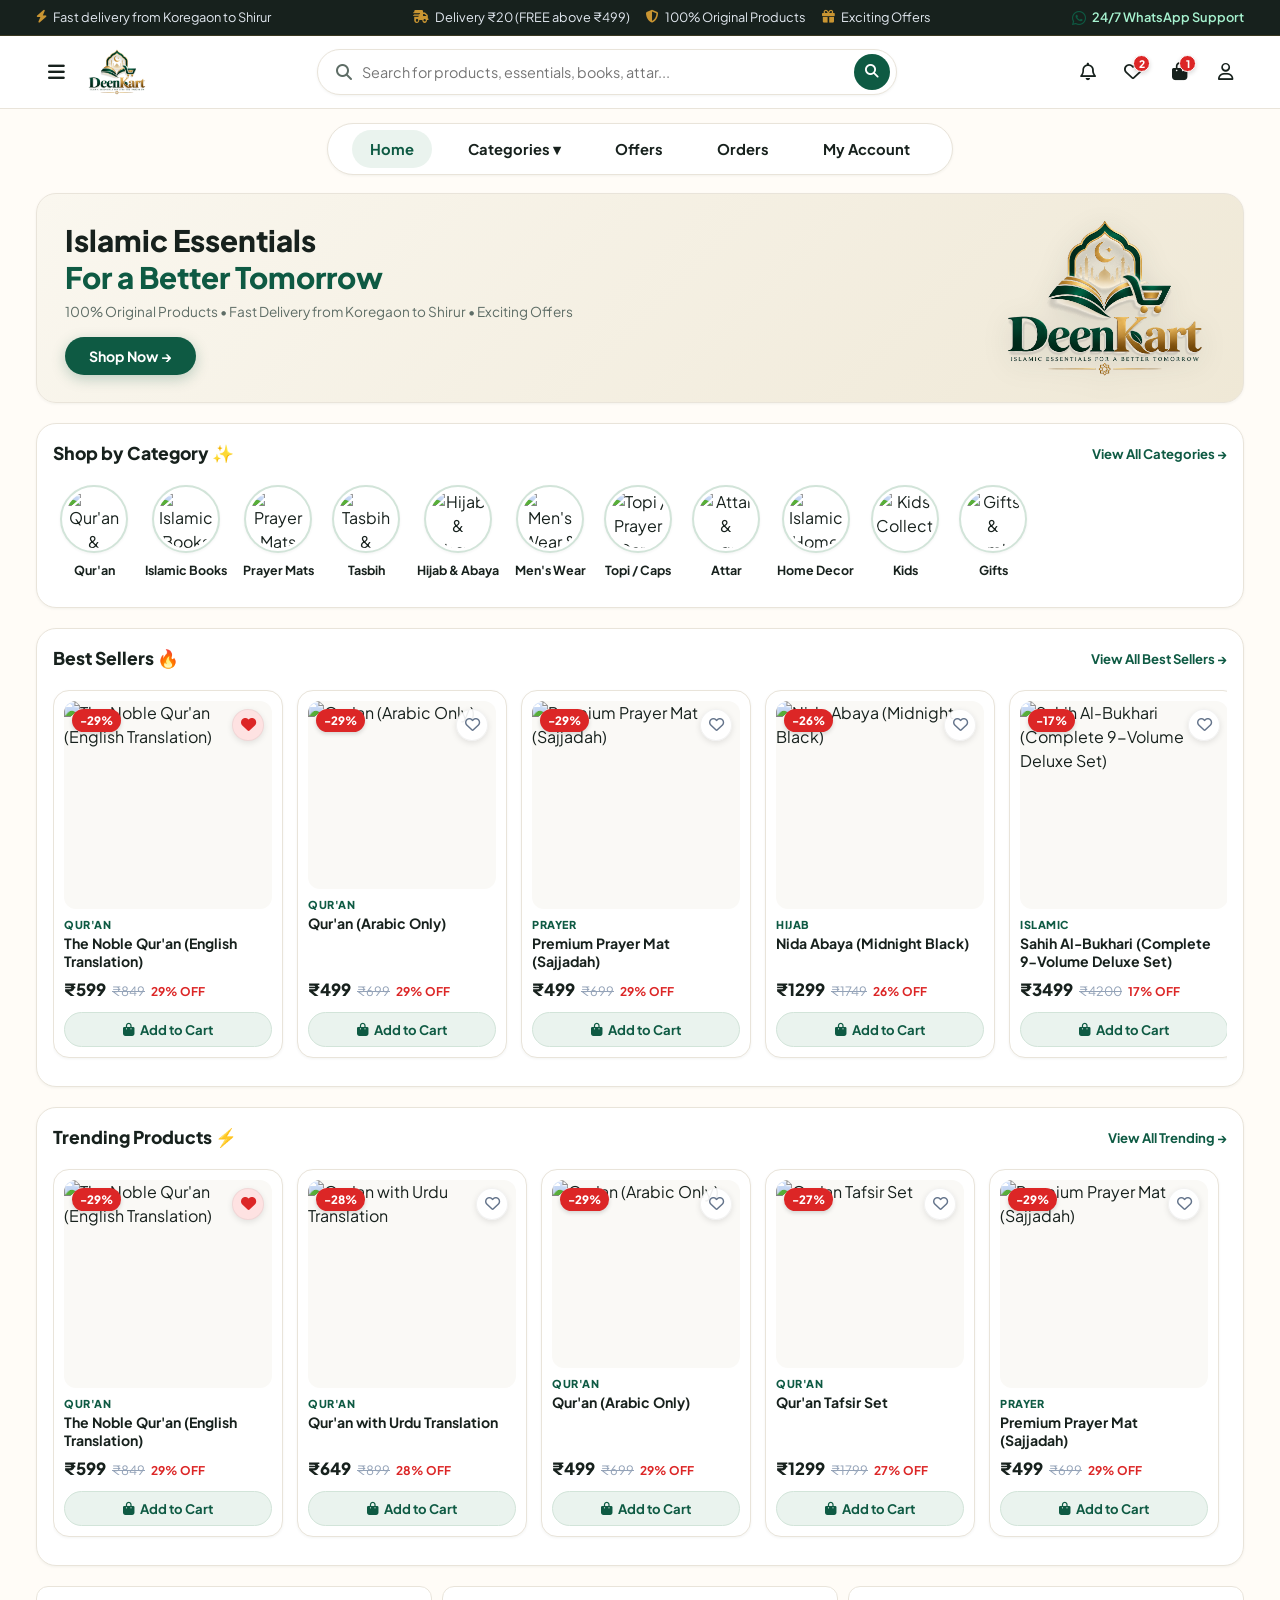
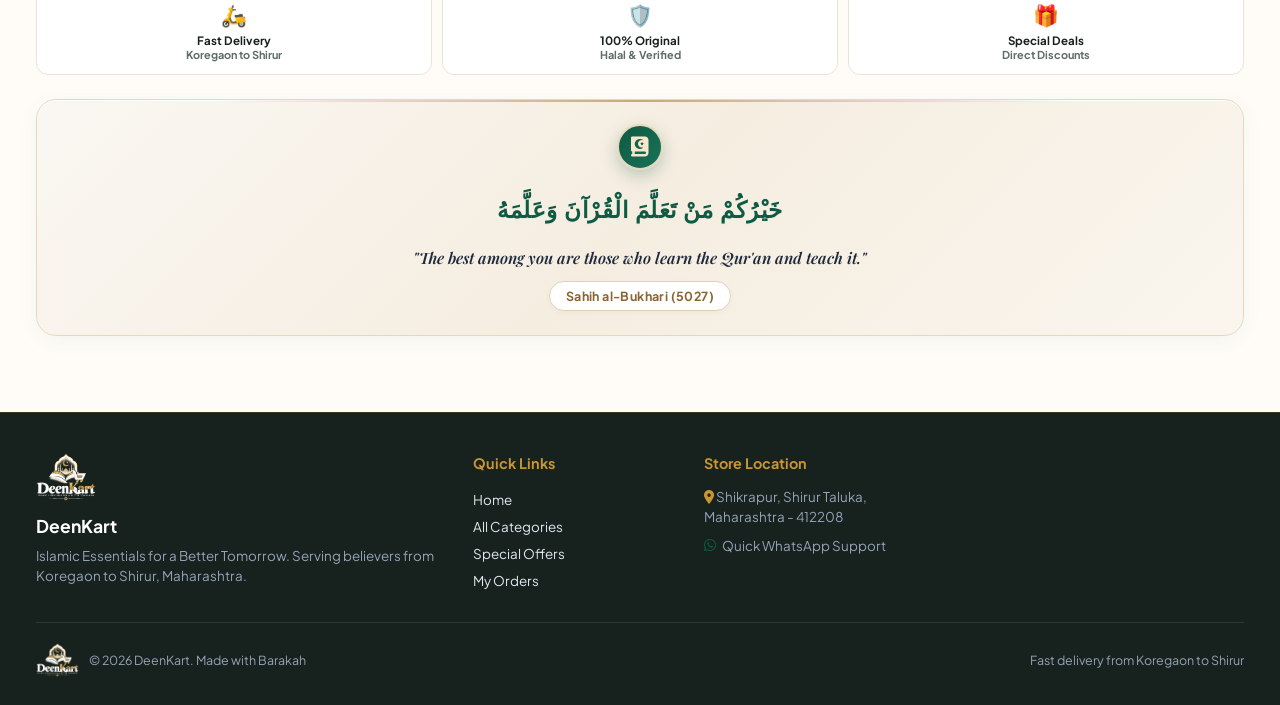
==== commit 34dc6d53: "Fix wishlist card sizing, allow editable pincode for everyone, update delivery route to Koregaon to " ====
--- a/index.html
+++ b/index.html
@@ -27,10 +27,10 @@
   <link href="https://fonts.googleapis.com/css2?family=Amiri:ital,wght@0,400;0,700;1,400&family=Playfair+Display:ital,wght@0,600;0,700;1,600&family=Plus+Jakarta+Sans:wght@400;500;600;700;800&display=swap" rel="stylesheet">
 
   <!-- Stylesheets with Cache Busters -->
-  <link rel="stylesheet" href="assets/css/app.bundle.css?v=1.0.9">
-  <link rel="stylesheet" href="assets/css/variables.css?v=1.0.9">
-  <link rel="stylesheet" href="assets/css/style.css?v=1.0.9">
-  <link rel="stylesheet" href="assets/css/components.css?v=1.0.9">
+  <link rel="stylesheet" href="assets/css/app.bundle.css?v=1.1.0">
+  <link rel="stylesheet" href="assets/css/variables.css?v=1.1.0">
+  <link rel="stylesheet" href="assets/css/style.css?v=1.1.0">
+  <link rel="stylesheet" href="assets/css/components.css?v=1.1.0">
 
   <!-- Inline critical search and category dropdown styling to avoid cache lag -->
   <style>
@@ -84,7 +84,7 @@
     <div class="app-container announcement-inner">
       <div class="announcement-left">
         <span class="announcement-item">
-          <i class="fa-solid fa-bolt text-gold"></i> Fast delivery in Shikrapur & delivery in Shirur Taluka only
+          <i class="fa-solid fa-bolt text-gold"></i> Fast delivery from Koregaon to Shirur
         </span>
       </div>
       <div class="announcement-center">
@@ -254,7 +254,7 @@
         <div class="hero-banner-box">
           <div class="hero-banner-content">
             <div class="hero-banner-title">Islamic Essentials <br><span style="color:#0E5A43;">For a Better Tomorrow</span></div>
-            <div class="hero-banner-desc">100% Original Products • Fast Delivery in Shikrapur & Shirur Taluka • Exciting Offers</div>
+            <div class="hero-banner-desc">100% Original Products • Fast Delivery from Koregaon to Shirur • Exciting Offers</div>
             <button class="btn btn-primary hero-banner-btn" onclick="Router.navigate('#categories')">
               Shop Now →
             </button>
@@ -293,7 +293,7 @@
         <div class="trust-cards-row">
           <div class="trust-mini-card">
             <div class="trust-mini-icon">🛵</div>
-            <div class="trust-mini-text">Fast Delivery<br><span style="color:var(--color-charcoal-muted); font-size:0.68rem;">Shikrapur & Shirur</span></div>
+            <div class="trust-mini-text">Fast Delivery<br><span style="color:var(--color-charcoal-muted); font-size:0.68rem;">Koregaon to Shirur</span></div>
           </div>
           <div class="trust-mini-card">
             <div class="trust-mini-icon">🛡️</div>
@@ -330,8 +330,9 @@
         <div id="categories-page-grid" style="display:grid; grid-template-columns: repeat(2, 1fr); gap:14px; margin-bottom:28px;"></div>
 
         <div class="quote-banner-card">
-          <div class="quote-icon-circle"><i class="fa-solid fa-book-open-reader"></i></div>
-          <div class="quote-text">"The best of you are those who learn the Qur'an and teach it to others."</div>
+          <div class="quote-icon-circle"><i class="fa-solid fa-book-quran"></i></div>
+          <div class="quote-arabic">خَيْرُكُمْ مَنْ تَعَلَّمَ الْقُرْآنَ وَعَلَّمَهُ</div>
+          <div class="quote-text">"The best among you are those who learn the Qur'an and teach it."</div>
           <div class="quote-citation">Sahih al-Bukhari (5027)</div>
         </div>
       </div>
@@ -361,7 +362,7 @@
             <h1 class="category-hero-title" id="category-hero-title">Category Name</h1>
             <p class="category-hero-desc" id="category-hero-desc">Explore authentic Islamic essentials.</p>
             <div class="category-hero-delivery-tag">
-              <i class="fa-solid fa-bolt text-gold"></i> Fast delivery in Shikrapur & Shirur Taluka
+              <i class="fa-solid fa-bolt text-gold"></i> Fast delivery from Koregaon to Shirur
             </div>
           </div>
           <div class="category-hero-img-box" id="category-hero-img-box">
@@ -900,12 +901,9 @@
           <div class="quote-icon-circle">
             <i class="fa-solid fa-book-quran"></i>
           </div>
-          <div class="quote-text" style="font-family:var(--font-serif); font-size:0.95rem; font-style:italic; margin-bottom:4px;">
-            "And whoever puts his trust in Allah, then He is sufficient for him."
-          </div>
-          <div class="quote-citation" style="font-size:0.75rem; color:var(--color-gold-dark); font-weight:700;">
-            Surah At-Talaq (65:3)
-          </div>
+          <div class="quote-arabic">وَمَنْ يَتَوَكَّلْ عَلَى اللَّهِ فَهُوَ حَسْبُهُ</div>
+          <div class="quote-text">"And whoever puts his trust in Allah, then He is sufficient for him."</div>
+          <div class="quote-citation">Surah At-Talaq (65:3)</div>
         </div>
 
       </div>
@@ -1013,14 +1011,14 @@
       <div class="app-container" style="padding-top:16px; max-width: 650px;">
         <div style="margin-bottom:14px; text-align:center;">
           <h1 style="font-size:1.5rem; font-weight:800; color:var(--color-charcoal);">Checkout</h1>
-          <p style="font-size:0.85rem; color:var(--color-charcoal-muted);">Direct doorstep delivery in Shikrapur & Shirur Taluka, Maharashtra</p>
+          <p style="font-size:0.85rem; color:var(--color-charcoal-muted);">Direct doorstep delivery from Koregaon to Shirur, Maharashtra</p>
         </div>
 
         <!-- Free Delivery Progress Bar -->
         <div class="free-shipping-progress-box">
           <div style="display:flex; align-items:center; gap:8px; font-size:0.85rem; font-weight:700; color:var(--color-emerald);">
             <i class="fa-solid fa-truck-fast"></i>
-            <span id="free-shipping-text">Free Delivery on Orders Above ₹499 in Shikrapur & Shirur Taluka</span>
+            <span id="free-shipping-text">Free Delivery on Orders Above ₹499 (Koregaon to Shirur)</span>
           </div>
           <div class="progress-track">
             <div id="free-shipping-bar" class="progress-bar" style="width: 60%;"></div>
@@ -1033,7 +1031,7 @@
             <div class="checkout-card-title">
               <i class="fa-solid fa-location-dot text-emerald"></i> Delivery Address
             </div>
-            <span class="discount-pill-badge" style="position:static; font-size:0.7rem;">Shikrapur & Shirur Taluka</span>
+            <span class="discount-pill-badge" style="position:static; font-size:0.7rem;">Koregaon to Shirur</span>
           </div>
 
           <div class="checkout-grid-2">
@@ -1075,14 +1073,14 @@
             </div>
             <input type="url" id="checkout-location-link" placeholder="https://maps.google.com/?q=... or click Detect" required class="form-control" style="background:#fff;">
             <div style="font-size:0.75rem; color:var(--color-charcoal-muted); margin-top:6px; line-height:1.4;">
-              Enables our Shikrapur delivery rider to reach your doorstep directly without calling.
+              Enables our delivery rider to reach your doorstep directly without calling.
             </div>
           </div>
 
           <div class="checkout-grid-2">
             <div class="form-group">
-              <label class="form-label">Pincode & Taluka</label>
-              <input type="text" value="412208 (Shikrapur & Shirur Taluka)" readonly class="form-control" style="background:#F8F7F4; color:#64748B;">
+              <label class="form-label">Delivery Pincode *</label>
+              <input type="text" id="checkout-pincode" placeholder="e.g. 412208" class="form-control" required>
             </div>
             <div class="form-group">
               <label class="form-label">Order Notes (Optional)</label>
@@ -1244,8 +1242,8 @@
         </div>
 
         <div class="form-group">
-          <label class="form-label">Delivery Pincode & Taluka</label>
-          <input type="text" class="form-control" value="412208 (Shikrapur & Shirur Taluka)" readonly style="background:#F8F7F4; color:#64748B;">
+          <label class="form-label">Delivery Pincode *</label>
+          <input type="text" id="edit-profile-pincode" class="form-control" placeholder="e.g. 412208" required>
         </div>
 
         <div style="display:flex; gap:12px; margin-top:20px;">
@@ -1292,7 +1290,7 @@
         <div>
           <img src="assets/images/logo-footer.png?v=1.0.8" alt="DeenKart" style="height:48px; margin-bottom:12px; object-fit:contain;">
           <h3 style="color:#fff; font-size:1.1rem; margin-bottom:6px;">DeenKart</h3>
-          <p style="font-size:0.84rem; color:#94A3B8; margin:0;">Islamic Essentials for a Better Tomorrow. Serving believers in Shikrapur & Shirur Taluka, Maharashtra.</p>
+          <p style="font-size:0.84rem; color:#94A3B8; margin:0;">Islamic Essentials for a Better Tomorrow. Serving believers from Koregaon to Shirur, Maharashtra.</p>
         </div>
         <div>
           <h4 style="color:var(--color-gold); font-size:0.9rem; margin-bottom:12px;">Quick Links</h4>
@@ -1322,19 +1320,19 @@
           <img src="assets/images/logo-footer.png?v=1.0.8" alt="DeenKart" style="height:34px; object-fit:contain;">
           <span>© 2026 DeenKart. Made with Barakah</span>
         </div>
-        <p class="footer-delivering-tag">Fast delivery in Shikrapur & delivery in Shirur Taluka only</p>
+        <p class="footer-delivering-tag">Fast delivery from Koregaon to Shirur</p>
       </div>
     </div>
   </footer>
 
   <!-- Scripts with Cache Busters -->
-  <script src="assets/js/config.js?v=1.0.9"></script>
-  <script src="assets/js/products-data.js?v=1.0.9"></script>
-  <script src="assets/js/storage.js?v=1.0.9"></script>
-  <script src="assets/js/whatsapp.js?v=1.0.9"></script>
-  <script src="assets/js/cart.js?v=1.0.9"></script>
-  <script src="assets/js/ui.js?v=1.0.9"></script>
-  <script src="assets/js/router.js?v=1.0.9"></script>
-  <script src="assets/js/app.js?v=1.0.9"></script>
+  <script src="assets/js/config.js?v=1.1.0"></script>
+  <script src="assets/js/products-data.js?v=1.1.0"></script>
+  <script src="assets/js/storage.js?v=1.1.0"></script>
+  <script src="assets/js/whatsapp.js?v=1.1.0"></script>
+  <script src="assets/js/cart.js?v=1.1.0"></script>
+  <script src="assets/js/ui.js?v=1.1.0"></script>
+  <script src="assets/js/router.js?v=1.1.0"></script>
+  <script src="assets/js/app.js?v=1.1.0"></script>
 </body>
 </html>
--- a/assets/css/style.css
+++ b/assets/css/style.css
@@ -124,6 +124,106 @@
   }
 }
 
+/* Products Grid for Wishlist & Category views */
+.products-grid, #wishlist-products-grid {
+  display: grid;
+  grid-template-columns: repeat(2, 1fr);
+  gap: 12px;
+  width: 100%;
+}
+
+@media (min-width: 768px) {
+  .products-grid, #wishlist-products-grid {
+    grid-template-columns: repeat(3, 1fr);
+    gap: 16px;
+  }
+}
+
+@media (min-width: 1024px) {
+  .products-grid, #wishlist-products-grid {
+    grid-template-columns: repeat(4, 1fr);
+    gap: 20px;
+  }
+}
+
+/* Stylish Islamic Quote Banner Card */
+.quote-banner-card {
+  background: linear-gradient(135deg, #FAF7F2 0%, #F5EDE0 50%, #FAF6EE 100%);
+  border: 1.5px solid #E6D8BF;
+  border-radius: 20px;
+  padding: 24px 20px;
+  margin: 20px 0 28px;
+  text-align: center;
+  position: relative;
+  overflow: hidden;
+  box-shadow: 0 4px 20px rgba(14, 90, 67, 0.05), inset 0 1px 0 rgba(255, 255, 255, 0.9);
+}
+
+.quote-banner-card::before {
+  content: "";
+  position: absolute;
+  top: 0;
+  left: 15%;
+  right: 15%;
+  height: 2px;
+  background: linear-gradient(90deg, transparent, #C5A880, transparent);
+}
+
+.quote-icon-circle {
+  width: 46px;
+  height: 46px;
+  border-radius: 50%;
+  background: linear-gradient(135deg, #0E5A43 0%, #177357 100%);
+  color: #F8E7CD;
+  display: inline-flex;
+  align-items: center;
+  justify-content: center;
+  font-size: 1.25rem;
+  margin-bottom: 12px;
+  box-shadow: 0 6px 16px rgba(14, 90, 67, 0.25);
+  border: 2px solid #E6D8BF;
+}
+
+.quote-arabic {
+  font-family: 'Amiri', serif;
+  font-size: 1.45rem;
+  font-weight: 700;
+  color: #0E5A43;
+  line-height: 2.1;
+  margin: 4px 0 10px;
+  direction: rtl;
+  letter-spacing: 0.5px;
+  text-shadow: 0 1px 1px rgba(0, 0, 0, 0.03);
+}
+
+.quote-text {
+  font-family: 'Playfair Display', serif;
+  font-size: 0.98rem;
+  font-style: italic;
+  font-weight: 600;
+  color: #1E293B;
+  line-height: 1.65;
+  margin-bottom: 10px;
+  max-width: 520px;
+  margin-left: auto;
+  margin-right: auto;
+}
+
+.quote-citation {
+  display: inline-flex;
+  align-items: center;
+  gap: 6px;
+  padding: 5px 16px;
+  background: #FFFFFF;
+  border: 1px solid #DFD2B7;
+  border-radius: 20px;
+  font-size: 0.78rem;
+  font-weight: 700;
+  color: #8A6530;
+  letter-spacing: 0.4px;
+  box-shadow: 0 2px 6px rgba(0, 0, 0, 0.03);
+}
+
 img {
   max-width: 100%;
   height: auto;
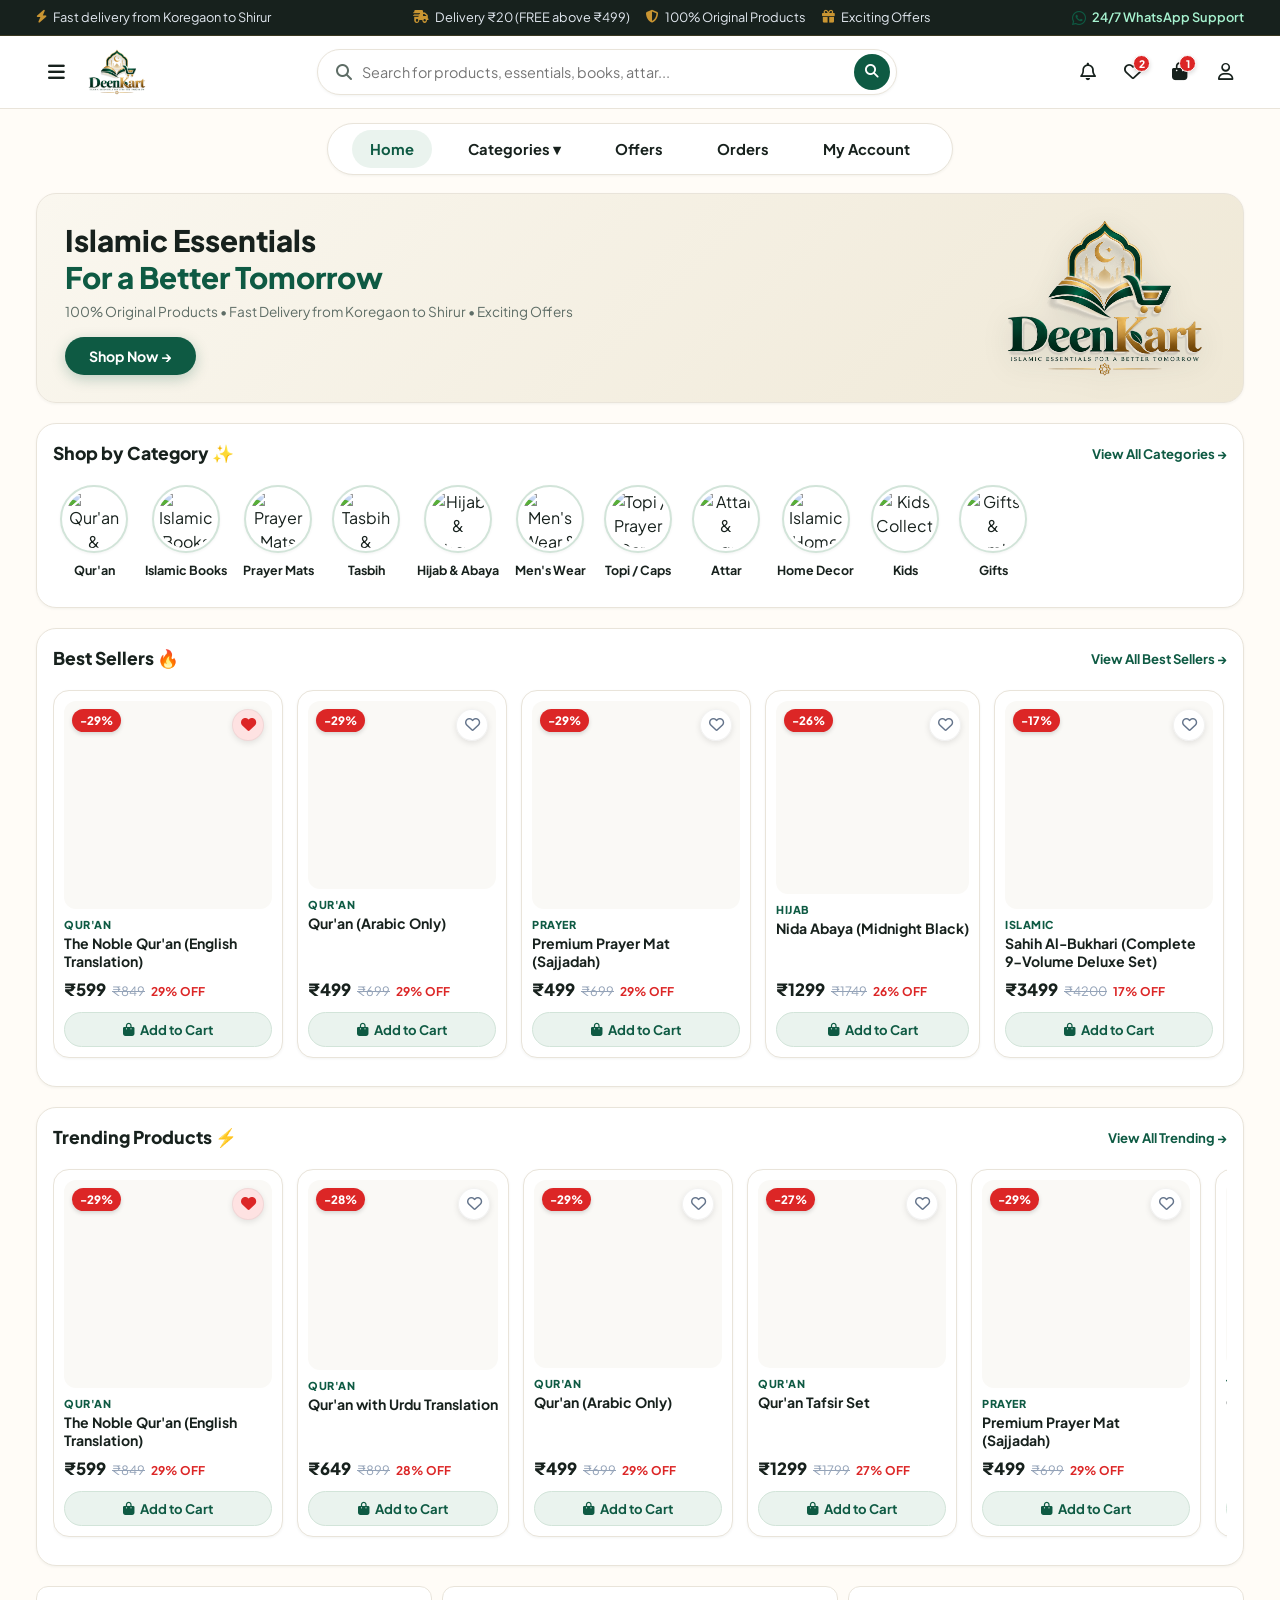
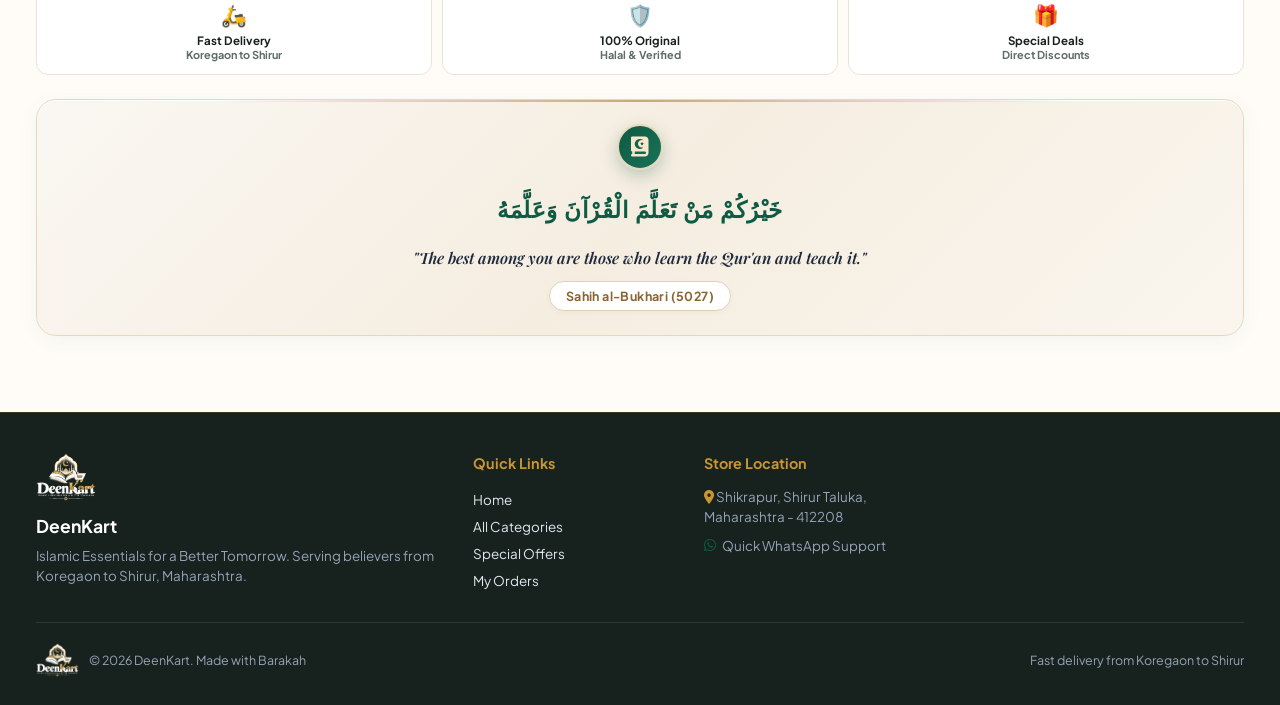
==== commit 8f5f1d0a: "Fix mobile congestion, dock bottom nav, remove mobile footer, fix profile to checkout sync, add cust" ====
--- a/index.html
+++ b/index.html
@@ -27,10 +27,10 @@
   <link href="https://fonts.googleapis.com/css2?family=Amiri:ital,wght@0,400;0,700;1,400&family=Playfair+Display:ital,wght@0,600;0,700;1,600&family=Plus+Jakarta+Sans:wght@400;500;600;700;800&display=swap" rel="stylesheet">
 
   <!-- Stylesheets with Cache Busters -->
-  <link rel="stylesheet" href="assets/css/app.bundle.css?v=1.1.0">
-  <link rel="stylesheet" href="assets/css/variables.css?v=1.1.0">
-  <link rel="stylesheet" href="assets/css/style.css?v=1.1.0">
-  <link rel="stylesheet" href="assets/css/components.css?v=1.1.0">
+  <link rel="stylesheet" href="assets/css/app.bundle.css?v=1.1.4">
+  <link rel="stylesheet" href="assets/css/variables.css?v=1.1.4">
+  <link rel="stylesheet" href="assets/css/style.css?v=1.1.4">
+  <link rel="stylesheet" href="assets/css/components.css?v=1.1.4">
 
   <!-- Inline critical search and category dropdown styling to avoid cache lag -->
   <style>
@@ -138,7 +138,7 @@
           <i class="fa-solid fa-bag-shopping"></i>
           <span class="badge-dot cart-badge-count" style="display:none;">0</span>
         </button>
-        <button class="header-btn" onclick="Router.navigate('#profile')" aria-label="Account">
+        <button class="header-btn header-user-btn" onclick="Router.navigate('#profile')" aria-label="Account">
           <i class="fa-regular fa-user"></i>
         </button>
       </div>
@@ -819,21 +819,7 @@
               </div>
               <div class="profile-menu-texts">
                 <div class="profile-menu-title">Saved Addresses</div>
-                <div class="profile-menu-sub">Manage your delivery addresses in Shikrapur</div>
-              </div>
-            </div>
-            <i class="fa-solid fa-chevron-right profile-menu-chevron"></i>
-          </div>
-
-          <!-- Payment Methods -->
-          <div class="profile-menu-row" onclick="alert('💳 Payment Mode: Cash on Delivery & Direct UPI via WhatsApp. No card details needed!')">
-            <div class="profile-menu-left">
-              <div class="profile-menu-icon">
-                <i class="fa-solid fa-credit-card"></i>
-              </div>
-              <div class="profile-menu-texts">
-                <div class="profile-menu-title">Payment Methods</div>
-                <div class="profile-menu-sub">Cards, UPI and more</div>
+                <div class="profile-menu-sub">Manage your delivery addresses (Koregaon to Shirur)</div>
               </div>
             </div>
             <i class="fa-solid fa-chevron-right profile-menu-chevron"></i>
@@ -1056,8 +1042,19 @@
               <input type="text" id="checkout-area" placeholder="Road Name, Area Colony" required class="form-control">
             </div>
             <div class="form-group">
+              <label class="form-label">Village / Town / City *</label>
+              <input type="text" id="checkout-village" placeholder="e.g. Shikrapur / Koregaon / Shirur" required class="form-control">
+            </div>
+          </div>
+
+          <div class="checkout-grid-2">
+            <div class="form-group">
               <label class="form-label">Landmark (Optional)</label>
               <input type="text" id="checkout-landmark" placeholder="Near Landmark (e.g. Near Jama Masjid)" class="form-control">
+            </div>
+            <div class="form-group">
+              <label class="form-label">Delivery Pincode *</label>
+              <input type="text" id="checkout-pincode" placeholder="e.g. 412208" class="form-control" required>
             </div>
           </div>
 
@@ -1077,15 +1074,9 @@
             </div>
           </div>
 
-          <div class="checkout-grid-2">
-            <div class="form-group">
-              <label class="form-label">Delivery Pincode *</label>
-              <input type="text" id="checkout-pincode" placeholder="e.g. 412208" class="form-control" required>
-            </div>
-            <div class="form-group">
-              <label class="form-label">Order Notes (Optional)</label>
-              <input type="text" id="checkout-notes" placeholder="Delivery instructions..." class="form-control">
-            </div>
+          <div class="form-group" style="margin-bottom:6px;">
+            <label class="form-label">Order Notes (Optional)</label>
+            <input type="text" id="checkout-notes" placeholder="Delivery instructions (e.g. Call before arriving)..." class="form-control">
           </div>
         </div>
 
@@ -1105,7 +1096,7 @@
               <span id="checkout-subtotal" style="font-weight:700;">₹0</span>
             </div>
             <div style="display:flex; justify-content:space-between; font-size:0.88rem; margin-bottom:6px;">
-              <span class="text-muted">Delivery Charges (Shikrapur)</span>
+              <span class="text-muted">Delivery Charges (Koregaon to Shirur)</span>
               <span id="checkout-delivery" style="font-weight:700; color:var(--color-emerald);">FREE</span>
             </div>
             <div style="display:flex; justify-content:space-between; font-size:0.88rem; margin-bottom:12px;">
@@ -1124,7 +1115,7 @@
           <i class="fa-brands fa-whatsapp" style="font-size:1.3rem;"></i> Place Order on WhatsApp ⚡
         </button>
         <p style="text-align:center; font-size:0.75rem; color:var(--color-charcoal-muted); margin-bottom:24px;">
-          Your order and GPS location will be sent directly to our Shikrapur store on WhatsApp.
+          Your order and GPS location will be sent directly to our store on WhatsApp.
         </p>
       </div>
     </section>
@@ -1172,7 +1163,7 @@
 
   <!-- 6. Product Details Modal / Bottom Sheet -->
   <div id="product-modal" class="modal-backdrop">
-    <div class="modal-box">
+    <div class="modal-box product-modal-dialog">
       <button class="modal-close-btn" onclick="UI.closeProductModal()" aria-label="Close Product Details">
         <i class="fa-solid fa-xmark"></i>
       </button>
@@ -1236,14 +1227,20 @@
             <input type="text" id="edit-profile-area" class="form-control" placeholder="Road Name, Area Colony" required>
           </div>
           <div class="form-group">
+            <label class="form-label">Village / Town / City *</label>
+            <input type="text" id="edit-profile-village" class="form-control" placeholder="e.g. Shikrapur / Koregaon / Shirur" required>
+          </div>
+        </div>
+
+        <div class="checkout-grid-2">
+          <div class="form-group">
             <label class="form-label">Landmark (Optional)</label>
             <input type="text" id="edit-profile-landmark" class="form-control" placeholder="Near Landmark">
           </div>
-        </div>
-
-        <div class="form-group">
-          <label class="form-label">Delivery Pincode *</label>
-          <input type="text" id="edit-profile-pincode" class="form-control" placeholder="e.g. 412208" required>
+          <div class="form-group">
+            <label class="form-label">Delivery Pincode *</label>
+            <input type="text" id="edit-profile-pincode" class="form-control" placeholder="e.g. 412208" required>
+          </div>
         </div>
 
         <div style="display:flex; gap:12px; margin-top:20px;">
@@ -1258,7 +1255,97 @@
     </div>
   </div>
 
-  <!-- 7. Floating Bottom Navigation Pill Bar (Exact Match to Reference Images) -->
+  <!-- Custom Branded Popup Dialog (Replaces native browser alert) -->
+  <div id="custom-alert-modal" class="modal-backdrop">
+    <div class="modal-box custom-alert-box" style="max-width:380px; text-align:center; padding:24px 20px; border-radius:20px;">
+      <div id="custom-alert-icon" style="margin-bottom:12px;">
+        <i class="fa-solid fa-circle-check text-emerald" style="font-size:2.4rem;"></i>
+      </div>
+      <h3 id="custom-alert-title" style="font-size:1.2rem; font-weight:800; color:var(--color-charcoal); margin:0 0 8px;">Notice</h3>
+      <p id="custom-alert-msg" style="font-size:0.88rem; color:var(--color-charcoal-muted); line-height:1.5; margin:0 0 20px;">Message</p>
+      <div id="custom-alert-actions" style="display:flex; gap:10px;">
+        <button type="button" class="btn btn-primary" style="flex:1; border-radius:var(--radius-full); padding:11px;" onclick="UI.closeCustomModal()">OK</button>
+      </div>
+    </div>
+  </div>
+
+  <!-- Dedicated Custom Location Picker Modal (GPS & Quick Village Selector) -->
+  <div id="location-picker-modal" class="modal-backdrop">
+    <div class="modal-box location-modal-box" style="max-width:440px; padding:20px; border-radius:22px;">
+      <div style="display:flex; justify-content:space-between; align-items:center; margin-bottom:14px; border-bottom:1px solid var(--color-border); padding-bottom:10px;">
+        <div style="display:flex; align-items:center; gap:10px;">
+          <div style="width:38px; height:38px; border-radius:50%; background:var(--color-soft-green); color:var(--color-emerald); display:flex; align-items:center; justify-content:center; font-size:1.15rem;">
+            <i class="fa-solid fa-location-dot"></i>
+          </div>
+          <div>
+            <h3 style="font-size:1.1rem; font-weight:800; color:var(--color-charcoal); margin:0;">Set Delivery Location</h3>
+            <p style="font-size:0.75rem; color:var(--color-charcoal-muted); margin:0;">Direct doorstep delivery in Shirur Taluka</p>
+          </div>
+        </div>
+        <button onclick="UI.closeLocationModal()" aria-label="Close" style="background:none; border:none; font-size:1.25rem; color:#64748B; cursor:pointer; padding:4px;">
+          <i class="fa-solid fa-xmark"></i>
+        </button>
+      </div>
+
+      <!-- Option 1: Live GPS Button -->
+      <div onclick="UI.triggerGpsDetection()" style="background:#FAF8F5; border:1.5px solid #E2E8F0; border-radius:14px; padding:12px 14px; display:flex; align-items:center; justify-content:space-between; cursor:pointer; margin-bottom:14px; transition:border 0.2s;">
+        <div style="display:flex; align-items:center; gap:12px;">
+          <div style="width:38px; height:38px; border-radius:50%; background:#DCFCE7; color:#15803D; display:flex; align-items:center; justify-content:center; font-size:1.1rem;">
+            <i class="fa-solid fa-location-crosshairs"></i>
+          </div>
+          <div>
+            <div style="font-size:0.9rem; font-weight:800; color:var(--color-charcoal);">Detect My Live GPS</div>
+            <div style="font-size:0.75rem; color:var(--color-charcoal-muted);">Instant satellite coordinate lock</div>
+          </div>
+        </div>
+        <span id="gps-status-badge" style="font-size:0.72rem; font-weight:800; background:#E0F2FE; color:#0369A1; padding:4px 10px; border-radius:20px;">Detect</span>
+      </div>
+
+      <!-- Option 2: Quick Village Selection -->
+      <div style="margin-bottom:14px;">
+        <div style="font-size:0.8rem; font-weight:800; color:var(--color-charcoal); margin-bottom:8px; display:flex; align-items:center; gap:6px;">
+          <i class="fa-solid fa-map-pin text-gold"></i> Or Tap Your Village / Town:
+        </div>
+        <div style="display:grid; grid-template-columns:repeat(2, 1fr); gap:8px;">
+          <button type="button" class="btn btn-outline" style="padding:8px 10px; font-size:0.78rem; font-weight:700; border-radius:10px; text-align:left; justify-content:flex-start;" onclick="UI.selectQuickVillage('Shikrapur', '412208')">
+            📍 Shikrapur
+          </button>
+          <button type="button" class="btn btn-outline" style="padding:8px 10px; font-size:0.78rem; font-weight:700; border-radius:10px; text-align:left; justify-content:flex-start;" onclick="UI.selectQuickVillage('Koregaon Bhima', '412216')">
+            📍 Koregaon Bhima
+          </button>
+          <button type="button" class="btn btn-outline" style="padding:8px 10px; font-size:0.78rem; font-weight:700; border-radius:10px; text-align:left; justify-content:flex-start;" onclick="UI.selectQuickVillage('Shirur City', '412210')">
+            📍 Shirur City
+          </button>
+          <button type="button" class="btn btn-outline" style="padding:8px 10px; font-size:0.78rem; font-weight:700; border-radius:10px; text-align:left; justify-content:flex-start;" onclick="UI.selectQuickVillage('Sanaswadi', '412208')">
+            📍 Sanaswadi
+          </button>
+          <button type="button" class="btn btn-outline" style="padding:8px 10px; font-size:0.78rem; font-weight:700; border-radius:10px; text-align:left; justify-content:flex-start;" onclick="UI.selectQuickVillage('Talegaon Dhamdhere', '412208')">
+            📍 Talegaon Dhamdhere
+          </button>
+          <button type="button" class="btn btn-outline" style="padding:8px 10px; font-size:0.78rem; font-weight:700; border-radius:10px; text-align:left; justify-content:flex-start;" onclick="UI.selectQuickVillage('Ranjangaon MIDC', '412209')">
+            📍 Ranjangaon
+          </button>
+          <button type="button" class="btn btn-outline" style="padding:8px 10px; font-size:0.78rem; font-weight:700; border-radius:10px; text-align:left; justify-content:flex-start;" onclick="UI.selectQuickVillage('Pabal', '412403')">
+            📍 Pabal
+          </button>
+          <button type="button" class="btn btn-outline" style="padding:8px 10px; font-size:0.78rem; font-weight:700; border-radius:10px; text-align:left; justify-content:flex-start;" onclick="UI.selectQuickVillage('Kendur', '412403')">
+            📍 Kendur
+          </button>
+        </div>
+      </div>
+
+      <!-- Option 3: Manual Paste -->
+      <div style="background:#F8FAFC; border:1px solid #E2E8F0; border-radius:12px; padding:10px 12px;">
+        <label class="form-label" style="font-size:0.76rem; margin-bottom:4px;">Or Paste Google Maps Link Manually:</label>
+        <div style="display:flex; gap:8px;">
+          <input type="url" id="manual-modal-loc-input" placeholder="https://maps.google.com/?q=..." class="form-control" style="font-size:0.8rem; padding:6px 10px;">
+          <button type="button" class="btn btn-primary" onclick="UI.applyManualLocation()" style="width:auto; padding:6px 14px; font-size:0.78rem; border-radius:var(--radius-sm);">Apply</button>
+        </div>
+      </div>
+    </div>
+  </div>
+
+  <!-- 7. Mobile Bottom Navigation Bar (Docked Native App Style) -->
   <nav class="mobile-bottom-nav">
     <a href="#home" class="bottom-nav-item active" data-route="home">
       <i class="fa-solid fa-house"></i>
@@ -1326,13 +1413,13 @@
   </footer>
 
   <!-- Scripts with Cache Busters -->
-  <script src="assets/js/config.js?v=1.1.0"></script>
-  <script src="assets/js/products-data.js?v=1.1.0"></script>
-  <script src="assets/js/storage.js?v=1.1.0"></script>
-  <script src="assets/js/whatsapp.js?v=1.1.0"></script>
-  <script src="assets/js/cart.js?v=1.1.0"></script>
-  <script src="assets/js/ui.js?v=1.1.0"></script>
-  <script src="assets/js/router.js?v=1.1.0"></script>
-  <script src="assets/js/app.js?v=1.1.0"></script>
+  <script src="assets/js/config.js?v=1.1.4"></script>
+  <script src="assets/js/products-data.js?v=1.1.4"></script>
+  <script src="assets/js/storage.js?v=1.1.4"></script>
+  <script src="assets/js/whatsapp.js?v=1.1.4"></script>
+  <script src="assets/js/cart.js?v=1.1.4"></script>
+  <script src="assets/js/ui.js?v=1.1.4"></script>
+  <script src="assets/js/router.js?v=1.1.4"></script>
+  <script src="assets/js/app.js?v=1.1.4"></script>
 </body>
 </html>
--- a/assets/css/components.css
+++ b/assets/css/components.css
@@ -662,24 +662,26 @@
   }
 }
 
-/* --- 8. Floating Bottom Navigation Pill (Exact Reference Match) --- */
+/* --- 8. Mobile Bottom Navigation Bar (Docked Native App Style) --- */
 .mobile-bottom-nav {
   position: fixed;
-  bottom: 16px;
-  left: 16px;
-  right: 16px;
-  max-width: 440px;
-  margin: 0 auto;
-  height: 64px;
+  bottom: 0;
+  left: 0;
+  right: 0;
+  width: 100%;
+  max-width: 100%;
+  height: 58px;
   background-color: var(--color-white);
   display: flex;
   align-items: center;
   justify-content: space-around;
-  border-radius: var(--radius-full);
-  box-shadow: 0 10px 30px rgba(14, 90, 67, 0.16), 0 4px 12px rgba(0, 0, 0, 0.08);
+  border-radius: 0;
+  box-shadow: 0 -2px 10px rgba(0, 0, 0, 0.05);
   z-index: 1000;
-  padding: 0 12px;
-  border: 1.5px solid rgba(201, 149, 50, 0.25);
+  padding: 0 4px calc(env(safe-area-inset-bottom, 0px) + 2px);
+  border: none;
+  border-top: 1px solid #E2E8F0;
+  margin: 0;
 }
 
 @media (min-width: 992px) {
@@ -3160,3 +3162,540 @@
   font-weight: 600;
   color: var(--color-charcoal-muted);
 }
+
+/* ==========================================================================
+   MOBILE LAYOUT & FLOATING BOTTOM NAV OVERLAP FIXES
+   ========================================================================== */
+@media (max-width: 991px) {
+  /* Complete removal of website footer on mobile view */
+  .site-footer {
+    display: none !important;
+  }
+
+  .view-section {
+    padding-bottom: 74px !important;
+  }
+  
+  .app-container {
+    padding-left: 14px;
+    padding-right: 14px;
+  }
+
+  /* Prevent auto-zooming on inputs on mobile */
+  .form-control, input, select, textarea {
+    font-size: 16px !important;
+  }
+
+  .quote-banner-card {
+    margin: 16px 0 10px !important;
+  }
+}
+
+@media (max-width: 576px) {
+  /* Relieve crowded mobile header */
+  .header-actions .header-user-btn {
+    display: none !important;
+  }
+  .header-actions {
+    gap: 10px !important;
+  }
+}
+
+/* Ensure all modals float properly above the mobile bottom nav */
+.modal-backdrop {
+  z-index: 2000 !important;
+}
+
+.modal-backdrop.open {
+  z-index: 2000 !important;
+}
+
+/* ==========================================================================
+   ATTRACTIVE PRODUCT MODAL CARD STYLES
+   ========================================================================== */
+.product-modal-dialog {
+  max-width: 860px !important;
+  width: 100% !important;
+  border-radius: 22px !important;
+  overflow: hidden !important;
+  position: relative !important;
+  box-shadow: 0 25px 60px rgba(14, 90, 67, 0.22), 0 10px 25px rgba(0, 0, 0, 0.1) !important;
+  background: #FFFFFF !important;
+}
+
+.product-modal-dialog .modal-close-btn {
+  position: absolute !important;
+  top: 14px !important;
+  right: 14px !important;
+  margin: 0 !important;
+  z-index: 30 !important;
+  width: 36px !important;
+  height: 36px !important;
+  border-radius: 50% !important;
+  background: rgba(255, 255, 255, 0.92) !important;
+  backdrop-filter: blur(6px) !important;
+  border: 1px solid #E2E8F0 !important;
+  box-shadow: 0 4px 10px rgba(0, 0, 0, 0.08) !important;
+  display: flex !important;
+  align-items: center !important;
+  justify-content: center !important;
+  cursor: pointer !important;
+  color: var(--color-charcoal) !important;
+  transition: all 0.2s ease !important;
+}
+
+.product-modal-dialog .modal-close-btn:hover {
+  background: #F1F5F9 !important;
+  transform: rotate(90deg);
+}
+
+.product-modal-grid {
+  display: grid;
+  grid-template-columns: 1fr 1.22fr;
+  gap: 26px;
+  padding: 26px;
+  box-sizing: border-box;
+}
+
+@media (max-width: 767px) {
+  .product-modal-dialog {
+    max-width: 100% !important;
+    border-radius: 22px 22px 0 0 !important;
+    max-height: 90vh !important;
+    margin-top: auto !important;
+  }
+
+  .product-modal-grid {
+    grid-template-columns: 1fr;
+    gap: 16px;
+    padding: 16px 16px 24px;
+  }
+}
+
+/* Gallery column */
+.product-modal-gallery {
+  display: flex;
+  flex-direction: column;
+  gap: 12px;
+}
+
+.product-modal-main-img-wrap {
+  position: relative;
+  width: 100%;
+  aspect-ratio: 1 / 1;
+  max-height: 360px;
+  background: #F8FAFC;
+  border-radius: 16px;
+  border: 1.5px solid #E2E8F0;
+  overflow: hidden;
+  display: flex;
+  align-items: center;
+  justify-content: center;
+}
+
+@media (max-width: 767px) {
+  .product-modal-main-img-wrap {
+    max-height: 190px !important;
+    aspect-ratio: 16 / 10;
+  }
+}
+
+.product-modal-main-img {
+  width: 100%;
+  height: 100%;
+  object-fit: contain;
+  padding: 10px;
+  box-sizing: border-box;
+  transition: transform 0.25s ease;
+}
+
+.product-modal-badge {
+  position: absolute;
+  top: 12px;
+  left: 12px;
+  z-index: 5;
+  background: #DC2626 !important;
+  color: #FFFFFF !important;
+  font-size: 0.75rem !important;
+  font-weight: 800 !important;
+  padding: 4px 10px !important;
+  border-radius: 20px !important;
+  box-shadow: 0 2px 6px rgba(220, 38, 38, 0.3) !important;
+}
+
+.product-modal-fav-btn {
+  position: absolute;
+  top: 12px;
+  right: 58px !important; /* Neatly spaced to the left of modal close button - NEVER overlaps */
+  z-index: 25;
+  width: 36px;
+  height: 36px;
+  border-radius: 50%;
+  background: rgba(255, 255, 255, 0.94);
+  backdrop-filter: blur(4px);
+  border: 1px solid #E2E8F0;
+  color: #94A3B8;
+  display: flex;
+  align-items: center;
+  justify-content: center;
+  font-size: 1rem;
+  cursor: pointer;
+  box-shadow: 0 2px 6px rgba(0, 0, 0, 0.08);
+  transition: all 0.2s ease;
+}
+
+.product-modal-fav-btn.active {
+  color: #EF4444;
+  background: #FEE2E2;
+  border-color: #FECACA;
+}
+
+.product-modal-img-count {
+  position: absolute;
+  bottom: 10px;
+  right: 12px;
+  z-index: 4;
+  background: rgba(15, 23, 42, 0.7);
+  backdrop-filter: blur(4px);
+  color: #FFFFFF;
+  font-size: 0.72rem;
+  font-weight: 600;
+  padding: 3px 8px;
+  border-radius: 8px;
+  display: inline-flex;
+  align-items: center;
+  gap: 5px;
+}
+
+.product-modal-thumbs {
+  display: flex;
+  gap: 8px;
+  overflow-x: auto;
+  padding-bottom: 2px;
+}
+
+.product-modal-thumb {
+  width: 52px;
+  height: 52px;
+  border-radius: 10px;
+  border: 2px solid #E2E8F0;
+  background: #F8FAFC;
+  overflow: hidden;
+  cursor: pointer;
+  flex-shrink: 0;
+  transition: all 0.2s ease;
+  box-sizing: border-box;
+}
+
+.product-modal-thumb.active {
+  border-color: var(--color-emerald);
+  box-shadow: 0 0 0 2px rgba(14, 90, 67, 0.2);
+}
+
+.product-modal-thumb img {
+  width: 100%;
+  height: 100%;
+  object-fit: cover;
+}
+
+.product-modal-trust-strip {
+  display: flex;
+  flex-direction: column;
+  gap: 6px;
+  background: #F8FAF8;
+  border: 1px dashed rgba(14, 90, 67, 0.25);
+  border-radius: 12px;
+  padding: 10px 12px;
+  font-size: 0.78rem;
+}
+
+.product-modal-trust-strip .trust-pill {
+  display: flex;
+  align-items: center;
+  gap: 8px;
+  font-weight: 600;
+  color: var(--color-charcoal);
+}
+
+/* Info column */
+.product-modal-info {
+  display: flex;
+  flex-direction: column;
+}
+
+.product-modal-meta-top {
+  display: flex;
+  align-items: center;
+  justify-content: space-between;
+  gap: 8px;
+  margin-bottom: 6px;
+  flex-wrap: wrap;
+}
+
+.product-modal-category {
+  font-size: 0.72rem;
+  font-weight: 800;
+  text-transform: uppercase;
+  letter-spacing: 0.5px;
+  color: var(--color-emerald);
+  background: var(--color-soft-green);
+  padding: 4px 10px;
+  border-radius: 20px;
+}
+
+.product-modal-stars {
+  display: flex;
+  align-items: center;
+  gap: 5px;
+  font-size: 0.78rem;
+}
+
+.stars-gold {
+  color: #F59E0B;
+  letter-spacing: 1px;
+  font-size: 0.85rem;
+}
+
+.stars-label {
+  color: #64748B;
+  font-weight: 600;
+}
+
+.product-modal-title {
+  font-family: var(--font-heading);
+  font-size: 1.35rem;
+  font-weight: 800;
+  color: var(--color-charcoal);
+  margin: 6px 0 4px;
+  line-height: 1.3;
+}
+
+.product-modal-subtitle {
+  font-size: 0.85rem;
+  color: var(--color-charcoal-muted);
+  margin-bottom: 12px;
+  line-height: 1.4;
+}
+
+.product-modal-pricing {
+  background: #FAF8F5;
+  border: 1px solid #EFEAE2;
+  border-radius: 12px;
+  padding: 10px 14px;
+  margin-bottom: 12px;
+}
+
+.price-row-main {
+  display: flex;
+  align-items: baseline;
+  gap: 10px;
+  flex-wrap: wrap;
+}
+
+.product-modal-price {
+  font-size: 1.55rem;
+  font-weight: 800;
+  color: var(--color-emerald);
+  letter-spacing: -0.5px;
+}
+
+.product-modal-old-price {
+  font-size: 0.95rem;
+  color: #94A3B8;
+  text-decoration: line-through;
+  font-weight: 500;
+}
+
+.product-modal-save-pill {
+  font-size: 0.75rem;
+  font-weight: 800;
+  background: #DCFCE7;
+  color: #15803D;
+  padding: 2px 8px;
+  border-radius: 6px;
+}
+
+.product-modal-tax-note {
+  font-size: 0.72rem;
+  color: #64748B;
+  margin-top: 4px;
+}
+
+.product-modal-stock-status {
+  display: flex;
+  align-items: center;
+  gap: 8px;
+  font-size: 0.8rem;
+  color: #15803D;
+  background: #ECFDF5;
+  border: 1px solid #A7F3D0;
+  border-radius: 8px;
+  padding: 7px 12px;
+  margin-bottom: 14px;
+}
+
+.stock-dot {
+  width: 8px;
+  height: 8px;
+  border-radius: 50%;
+  background: #10B981;
+  display: inline-block;
+  box-shadow: 0 0 0 3px rgba(16, 185, 129, 0.2);
+}
+
+.product-modal-desc-box {
+  margin-bottom: 16px;
+  border-top: 1px solid #E2E8F0;
+  padding-top: 12px;
+}
+
+.desc-heading {
+  font-size: 0.88rem;
+  font-weight: 700;
+  color: var(--color-charcoal);
+  margin-bottom: 6px;
+  display: flex;
+  align-items: center;
+  gap: 6px;
+}
+
+.desc-text {
+  font-size: 0.84rem;
+  color: #475569;
+  line-height: 1.55;
+  margin: 0;
+}
+
+.product-modal-action-section {
+  border-top: 1px solid #E2E8F0;
+  padding-top: 14px;
+  margin-top: auto;
+}
+
+@media (max-width: 767px) {
+  .product-modal-action-section {
+    position: sticky !important;
+    bottom: 0 !important;
+    background: #FFFFFF !important;
+    margin: 8px -16px -24px -16px !important;
+    padding: 10px 16px 14px !important;
+    border-top: 1.5px solid #E2E8F0 !important;
+    box-shadow: 0 -4px 18px rgba(0, 0, 0, 0.08) !important;
+    z-index: 50 !important;
+  }
+}
+
+.product-modal-qty-row {
+  display: flex;
+  align-items: center;
+  justify-content: space-between;
+  margin-bottom: 10px;
+}
+
+.qty-label {
+  font-size: 0.86rem;
+  font-weight: 700;
+  color: var(--color-charcoal);
+}
+
+.product-modal-qty-control {
+  display: inline-flex;
+  align-items: center;
+  background: #F1F5F9;
+  border-radius: 8px;
+  border: 1.5px solid #CBD5E1;
+  overflow: hidden;
+}
+
+.qty-btn {
+  width: 34px;
+  height: 34px;
+  border: none;
+  background: #FFFFFF;
+  color: var(--color-charcoal);
+  font-size: 1.1rem;
+  font-weight: 700;
+  display: flex;
+  align-items: center;
+  justify-content: center;
+  cursor: pointer;
+  transition: background 0.15s;
+}
+
+.qty-btn:hover {
+  background: #E2E8F0;
+}
+
+.qty-display {
+  min-width: 36px;
+  text-align: center;
+  font-size: 0.92rem;
+  font-weight: 800;
+  color: var(--color-charcoal);
+}
+
+.product-modal-cta-buttons {
+  display: flex;
+  gap: 10px;
+}
+
+.product-modal-cart-btn {
+  flex: 1 !important;
+  padding: 12px 14px !important;
+  font-weight: 700 !important;
+  border-radius: 30px !important;
+  font-size: 0.9rem !important;
+  display: flex !important;
+  align-items: center !important;
+  justify-content: center !important;
+  gap: 6px !important;
+  cursor: pointer !important;
+}
+
+.product-modal-wa-btn {
+  flex: 1.25 !important;
+  padding: 12px 14px !important;
+  background: #16A34A !important;
+  border-color: #16A34A !important;
+  color: #FFFFFF !important;
+  font-weight: 700 !important;
+  border-radius: 30px !important;
+  font-size: 0.9rem !important;
+  display: flex !important;
+  align-items: center !important;
+  justify-content: center !important;
+  gap: 6px !important;
+  box-shadow: 0 4px 14px rgba(22, 163, 74, 0.28) !important;
+  cursor: pointer !important;
+}
+
+.product-modal-wa-btn:hover {
+  background: #15803D !important;
+}
+
+/* ==========================================================================
+   CUSTOM BRANDED POPUP DIALOGS & LOCATION MODAL
+   ========================================================================== */
+.custom-alert-box {
+  animation: modalPop 0.22s cubic-bezier(0.34, 1.56, 0.64, 1) forwards;
+}
+
+@keyframes modalPop {
+  0% { transform: scale(0.9) translateY(12px); opacity: 0; }
+  100% { transform: scale(1) translateY(0); opacity: 1; }
+}
+
+.location-modal-box {
+  animation: modalPop 0.22s cubic-bezier(0.34, 1.56, 0.64, 1) forwards;
+}
+
+@media (max-width: 767px) {
+  .location-modal-box {
+    margin-top: auto !important;
+    border-radius: 22px 22px 0 0 !important;
+    max-height: 85vh !important;
+    overflow-y: auto !important;
+  }
+}
+
+
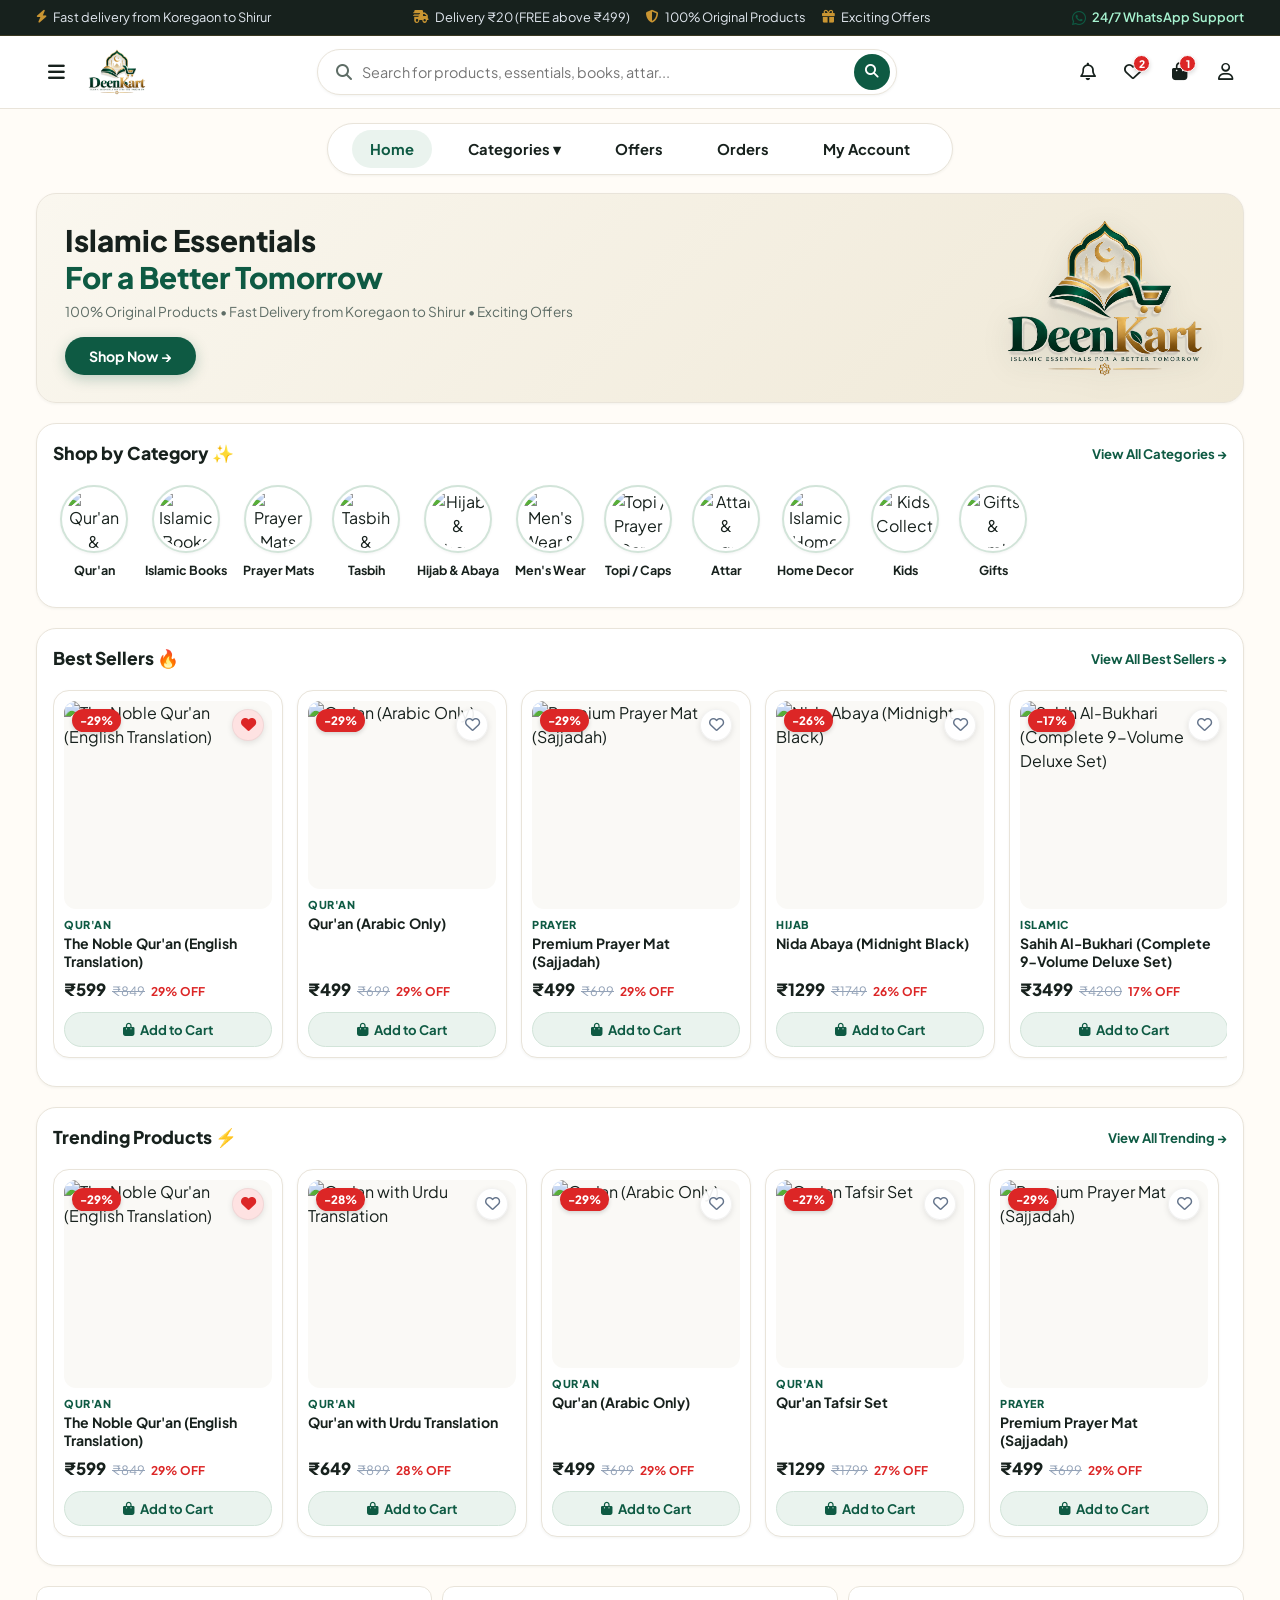
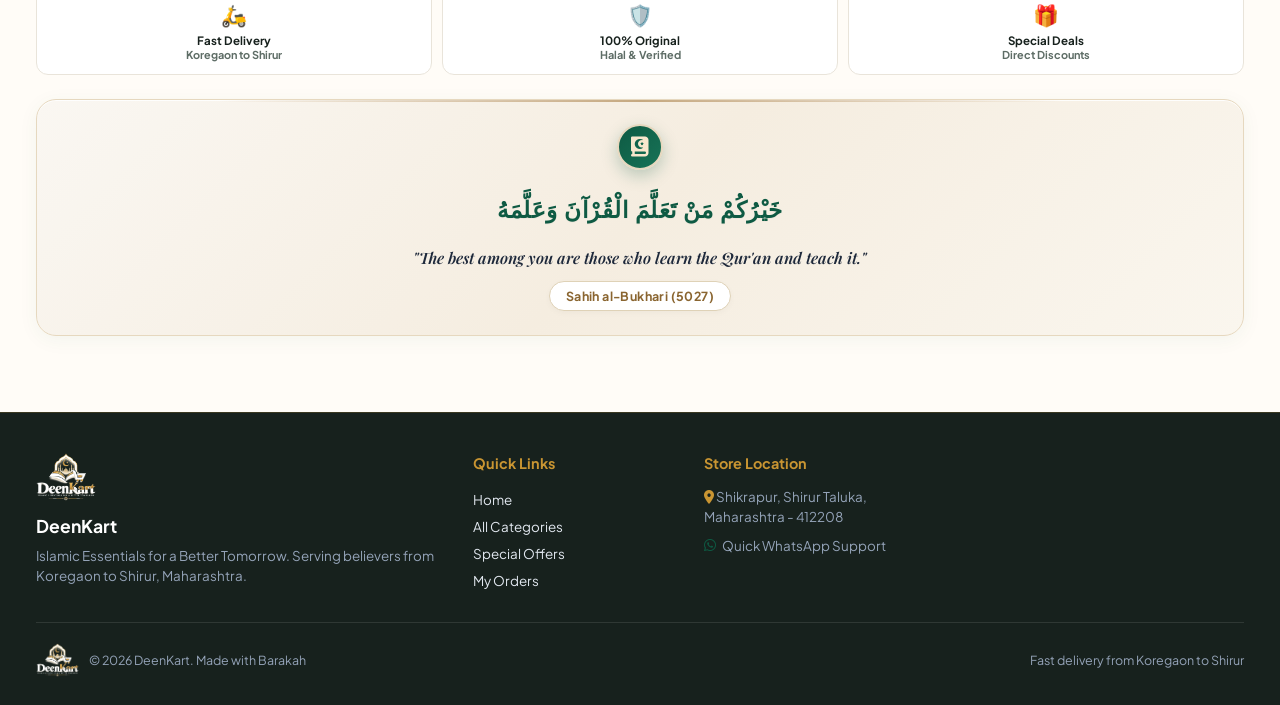
==== commit b358a526: "Fix duplicate search bar on search view, hide global search bar, add auto-focus, back navigation and" ====
--- a/index.html
+++ b/index.html
@@ -27,13 +27,27 @@
   <link href="https://fonts.googleapis.com/css2?family=Amiri:ital,wght@0,400;0,700;1,400&family=Playfair+Display:ital,wght@0,600;0,700;1,600&family=Plus+Jakarta+Sans:wght@400;500;600;700;800&display=swap" rel="stylesheet">
 
   <!-- Stylesheets with Cache Busters -->
-  <link rel="stylesheet" href="assets/css/app.bundle.css?v=1.1.4">
-  <link rel="stylesheet" href="assets/css/variables.css?v=1.1.4">
-  <link rel="stylesheet" href="assets/css/style.css?v=1.1.4">
-  <link rel="stylesheet" href="assets/css/components.css?v=1.1.4">
+  <link rel="stylesheet" href="assets/css/app.bundle.css?v=1.1.5">
+  <link rel="stylesheet" href="assets/css/variables.css?v=1.1.5">
+  <link rel="stylesheet" href="assets/css/style.css?v=1.1.5">
+  <link rel="stylesheet" href="assets/css/components.css?v=1.1.5">
 
   <!-- Inline critical search and category dropdown styling to avoid cache lag -->
   <style>
+    /* Hide global mobile search bar on search, checkout, and account pages so only one search bar appears */
+    body.route-search .mobile-search-bar,
+    body.route-checkout .mobile-search-bar,
+    body.route-orders .mobile-search-bar,
+    body.route-profile .mobile-search-bar,
+    body.route-profile-edit .mobile-search-bar,
+    body.route-order-success .mobile-search-bar,
+    body:has(#view-search.active) .mobile-search-bar,
+    body:has(#view-checkout.active) .mobile-search-bar,
+    body:has(#view-orders.active) .mobile-search-bar,
+    body:has(#view-profile.active) .mobile-search-bar {
+      display: none !important;
+    }
+
     .search-autocomplete-dropdown {
       display: none;
       position: absolute;
@@ -902,7 +916,7 @@
         
         <!-- 1. Search Bar with Back Button, Input & Clear Button (Exact Reference Match) -->
         <div class="search-top-nav-bar">
-          <button class="search-nav-back-btn" onclick="history.back() || Router.navigate('#home')" aria-label="Go Back">
+          <button class="search-nav-back-btn" onclick="handleSearchBack()" aria-label="Go Back">
             <i class="fa-solid fa-chevron-left"></i>
           </button>
           <div class="search-box-pill">
@@ -1413,13 +1427,13 @@
   </footer>
 
   <!-- Scripts with Cache Busters -->
-  <script src="assets/js/config.js?v=1.1.4"></script>
-  <script src="assets/js/products-data.js?v=1.1.4"></script>
-  <script src="assets/js/storage.js?v=1.1.4"></script>
-  <script src="assets/js/whatsapp.js?v=1.1.4"></script>
-  <script src="assets/js/cart.js?v=1.1.4"></script>
-  <script src="assets/js/ui.js?v=1.1.4"></script>
-  <script src="assets/js/router.js?v=1.1.4"></script>
-  <script src="assets/js/app.js?v=1.1.4"></script>
+  <script src="assets/js/config.js?v=1.1.5"></script>
+  <script src="assets/js/products-data.js?v=1.1.5"></script>
+  <script src="assets/js/storage.js?v=1.1.5"></script>
+  <script src="assets/js/whatsapp.js?v=1.1.5"></script>
+  <script src="assets/js/cart.js?v=1.1.5"></script>
+  <script src="assets/js/ui.js?v=1.1.5"></script>
+  <script src="assets/js/router.js?v=1.1.5"></script>
+  <script src="assets/js/app.js?v=1.1.5"></script>
 </body>
 </html>
--- a/assets/css/app.bundle.css
+++ b/assets/css/app.bundle.css
@@ -629,6 +629,20 @@
   }
 }
 
+/* Hide global mobile search bar on search, checkout, and account pages to avoid duplicate search bars */
+body.route-search .mobile-search-bar,
+body.route-checkout .mobile-search-bar,
+body.route-orders .mobile-search-bar,
+body.route-profile .mobile-search-bar,
+body.route-profile-edit .mobile-search-bar,
+body.route-order-success .mobile-search-bar,
+body:has(#view-search.active) .mobile-search-bar,
+body:has(#view-checkout.active) .mobile-search-bar,
+body:has(#view-orders.active) .mobile-search-bar,
+body:has(#view-profile.active) .mobile-search-bar {
+  display: none !important;
+}
+
 .mobile-search-inner {
   display: flex;
   align-items: center;
--- a/assets/css/components.css
+++ b/assets/css/components.css
@@ -248,6 +248,20 @@
   .mobile-search-bar {
     display: none;
   }
+}
+
+/* Hide global mobile search bar on search, checkout, and account pages to avoid duplicate search bars */
+body.route-search .mobile-search-bar,
+body.route-checkout .mobile-search-bar,
+body.route-orders .mobile-search-bar,
+body.route-profile .mobile-search-bar,
+body.route-profile-edit .mobile-search-bar,
+body.route-order-success .mobile-search-bar,
+body:has(#view-search.active) .mobile-search-bar,
+body:has(#view-checkout.active) .mobile-search-bar,
+body:has(#view-orders.active) .mobile-search-bar,
+body:has(#view-profile.active) .mobile-search-bar {
+  display: none !important;
 }
 
 .mobile-search-inner {
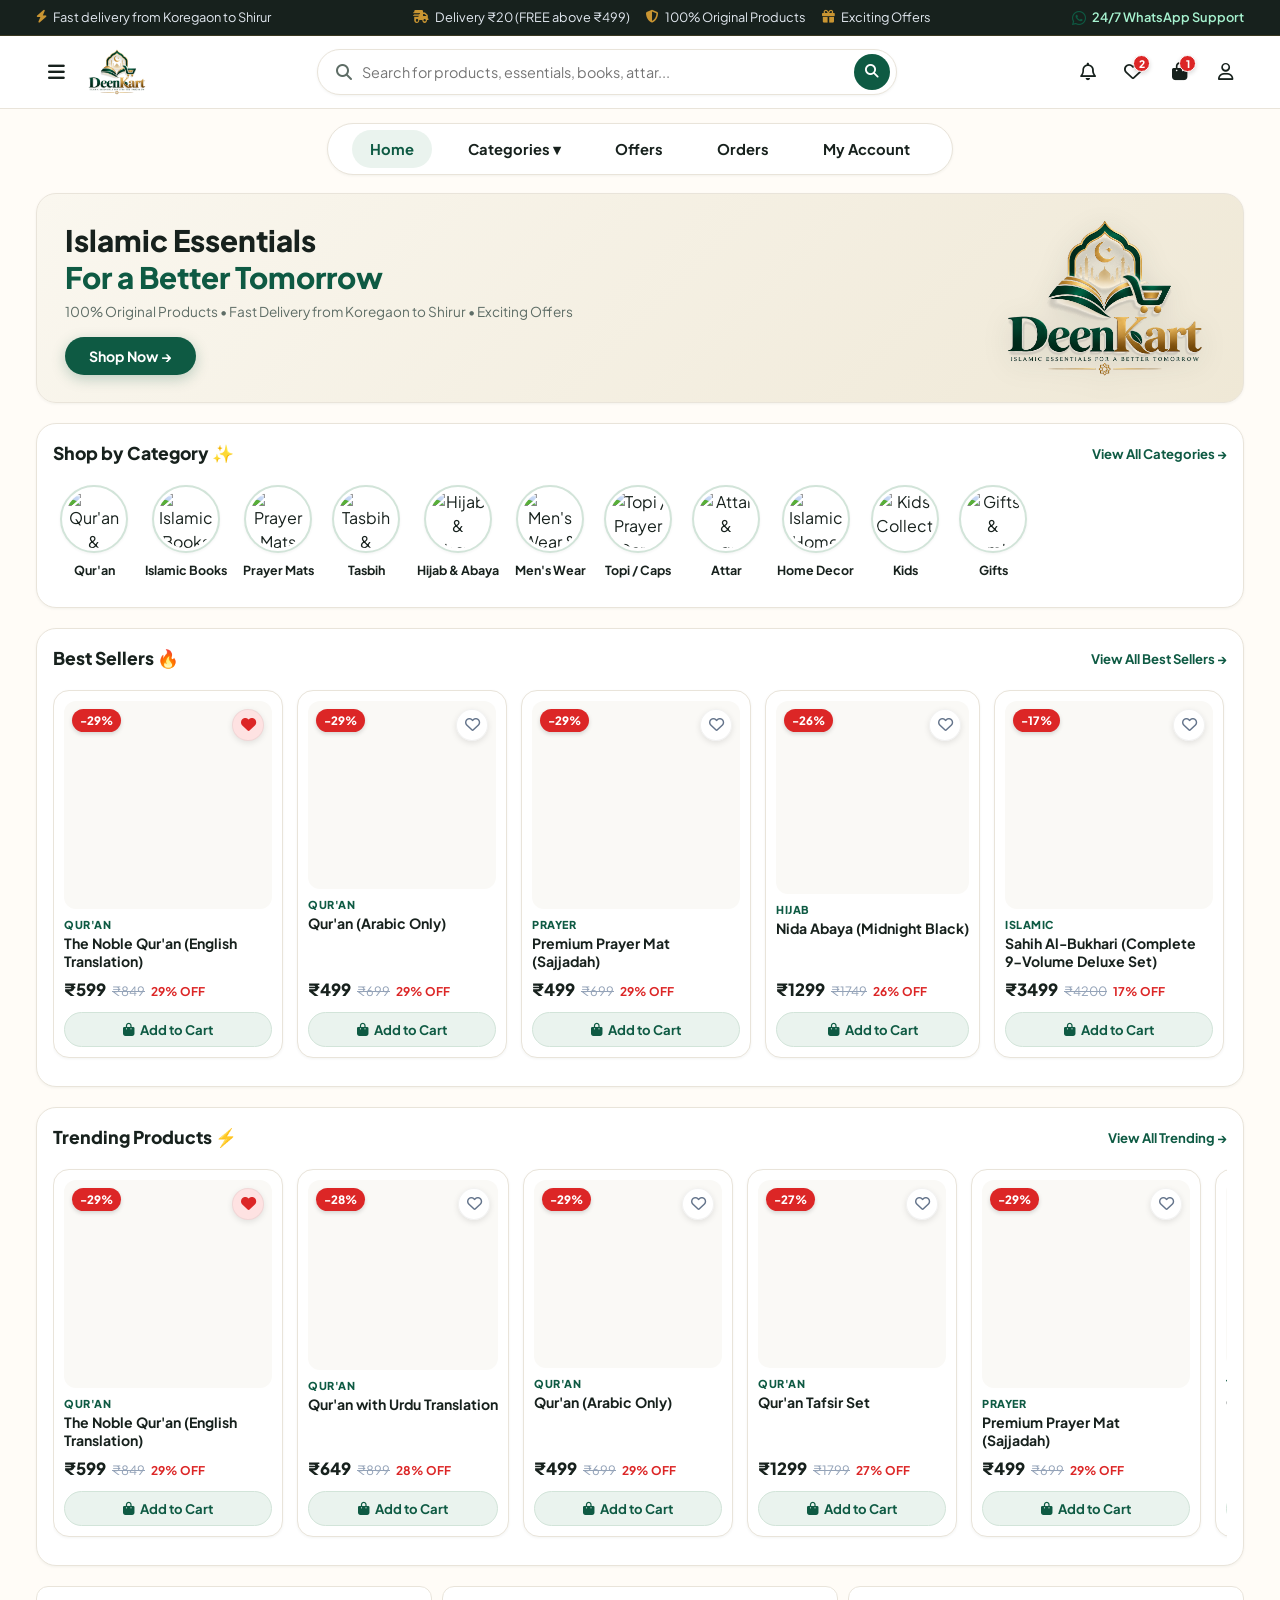
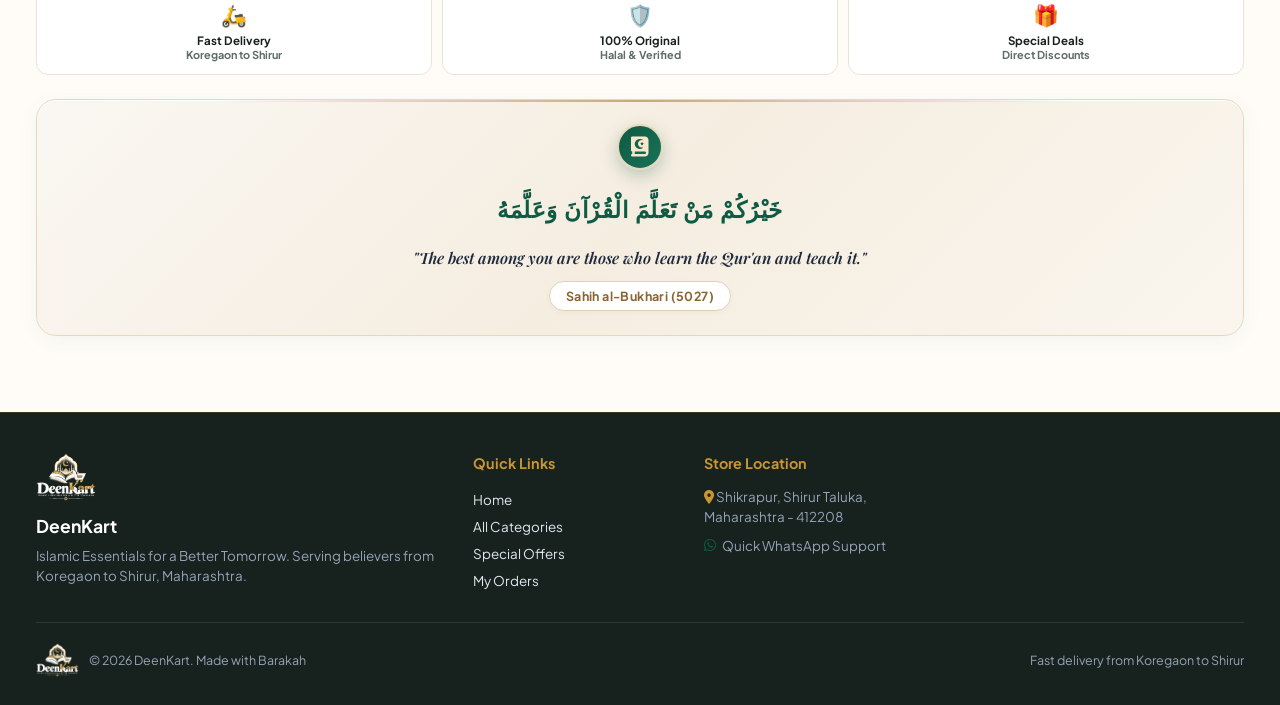
==== commit 429f6be9: "Remove WhatsApp redirect and message on placing order, place order directly in-app" ====
--- a/index.html
+++ b/index.html
@@ -27,10 +27,10 @@
   <link href="https://fonts.googleapis.com/css2?family=Amiri:ital,wght@0,400;0,700;1,400&family=Playfair+Display:ital,wght@0,600;0,700;1,600&family=Plus+Jakarta+Sans:wght@400;500;600;700;800&display=swap" rel="stylesheet">
 
   <!-- Stylesheets with Cache Busters -->
-  <link rel="stylesheet" href="assets/css/app.bundle.css?v=1.1.5">
-  <link rel="stylesheet" href="assets/css/variables.css?v=1.1.5">
-  <link rel="stylesheet" href="assets/css/style.css?v=1.1.5">
-  <link rel="stylesheet" href="assets/css/components.css?v=1.1.5">
+  <link rel="stylesheet" href="assets/css/app.bundle.css?v=1.1.6">
+  <link rel="stylesheet" href="assets/css/variables.css?v=1.1.6">
+  <link rel="stylesheet" href="assets/css/style.css?v=1.1.6">
+  <link rel="stylesheet" href="assets/css/components.css?v=1.1.6">
 
   <!-- Inline critical search and category dropdown styling to avoid cache lag -->
   <style>
@@ -1125,11 +1125,11 @@
         </div>
 
         <!-- Place Order Button -->
-        <button class="btn btn-primary" style="padding:16px; font-size:1rem; border-radius:var(--radius-full); margin-bottom:8px;" onclick="UI.executeWhatsAppOrder()">
-          <i class="fa-brands fa-whatsapp" style="font-size:1.3rem;"></i> Place Order on WhatsApp ⚡
+        <button class="btn btn-primary" style="padding:16px; font-size:1rem; border-radius:var(--radius-full); margin-bottom:8px;" onclick="UI.executePlaceOrder()">
+          <i class="fa-solid fa-bag-shopping" style="font-size:1.2rem;"></i> Place Order
         </button>
         <p style="text-align:center; font-size:0.75rem; color:var(--color-charcoal-muted); margin-bottom:24px;">
-          Your order and GPS location will be sent directly to our store on WhatsApp.
+          Safe & secure order placement. Cash on delivery / Pay on delivery available.
         </p>
       </div>
     </section>
@@ -1142,9 +1142,9 @@
           <i class="fa-solid fa-check"></i>
         </div>
 
-        <h1 style="font-size:1.5rem; font-weight:800; color:var(--color-charcoal); margin-bottom:6px;">Order Sent to WhatsApp! 🎉</h1>
+        <h1 style="font-size:1.5rem; font-weight:800; color:var(--color-charcoal); margin-bottom:6px;">Order Placed Successfully! 🎉</h1>
         <p style="font-size:0.88rem; color:var(--color-charcoal-muted); margin-bottom:20px;">
-          Your order has been launched on WhatsApp. Please tap 'Send' in WhatsApp to confirm!
+          Thank you! Your order has been placed and confirmed. We will deliver it to your address soon.
         </p>
 
         <div style="background:var(--color-white); border:1px solid var(--color-border); border-radius:var(--radius-xl); padding:20px; text-align:left; margin-bottom:24px; box-shadow:var(--shadow-sm);">
@@ -1427,13 +1427,13 @@
   </footer>
 
   <!-- Scripts with Cache Busters -->
-  <script src="assets/js/config.js?v=1.1.5"></script>
-  <script src="assets/js/products-data.js?v=1.1.5"></script>
-  <script src="assets/js/storage.js?v=1.1.5"></script>
-  <script src="assets/js/whatsapp.js?v=1.1.5"></script>
-  <script src="assets/js/cart.js?v=1.1.5"></script>
-  <script src="assets/js/ui.js?v=1.1.5"></script>
-  <script src="assets/js/router.js?v=1.1.5"></script>
-  <script src="assets/js/app.js?v=1.1.5"></script>
+  <script src="assets/js/config.js?v=1.1.6"></script>
+  <script src="assets/js/products-data.js?v=1.1.6"></script>
+  <script src="assets/js/storage.js?v=1.1.6"></script>
+  <script src="assets/js/whatsapp.js?v=1.1.6"></script>
+  <script src="assets/js/cart.js?v=1.1.6"></script>
+  <script src="assets/js/ui.js?v=1.1.6"></script>
+  <script src="assets/js/router.js?v=1.1.6"></script>
+  <script src="assets/js/app.js?v=1.1.6"></script>
 </body>
 </html>
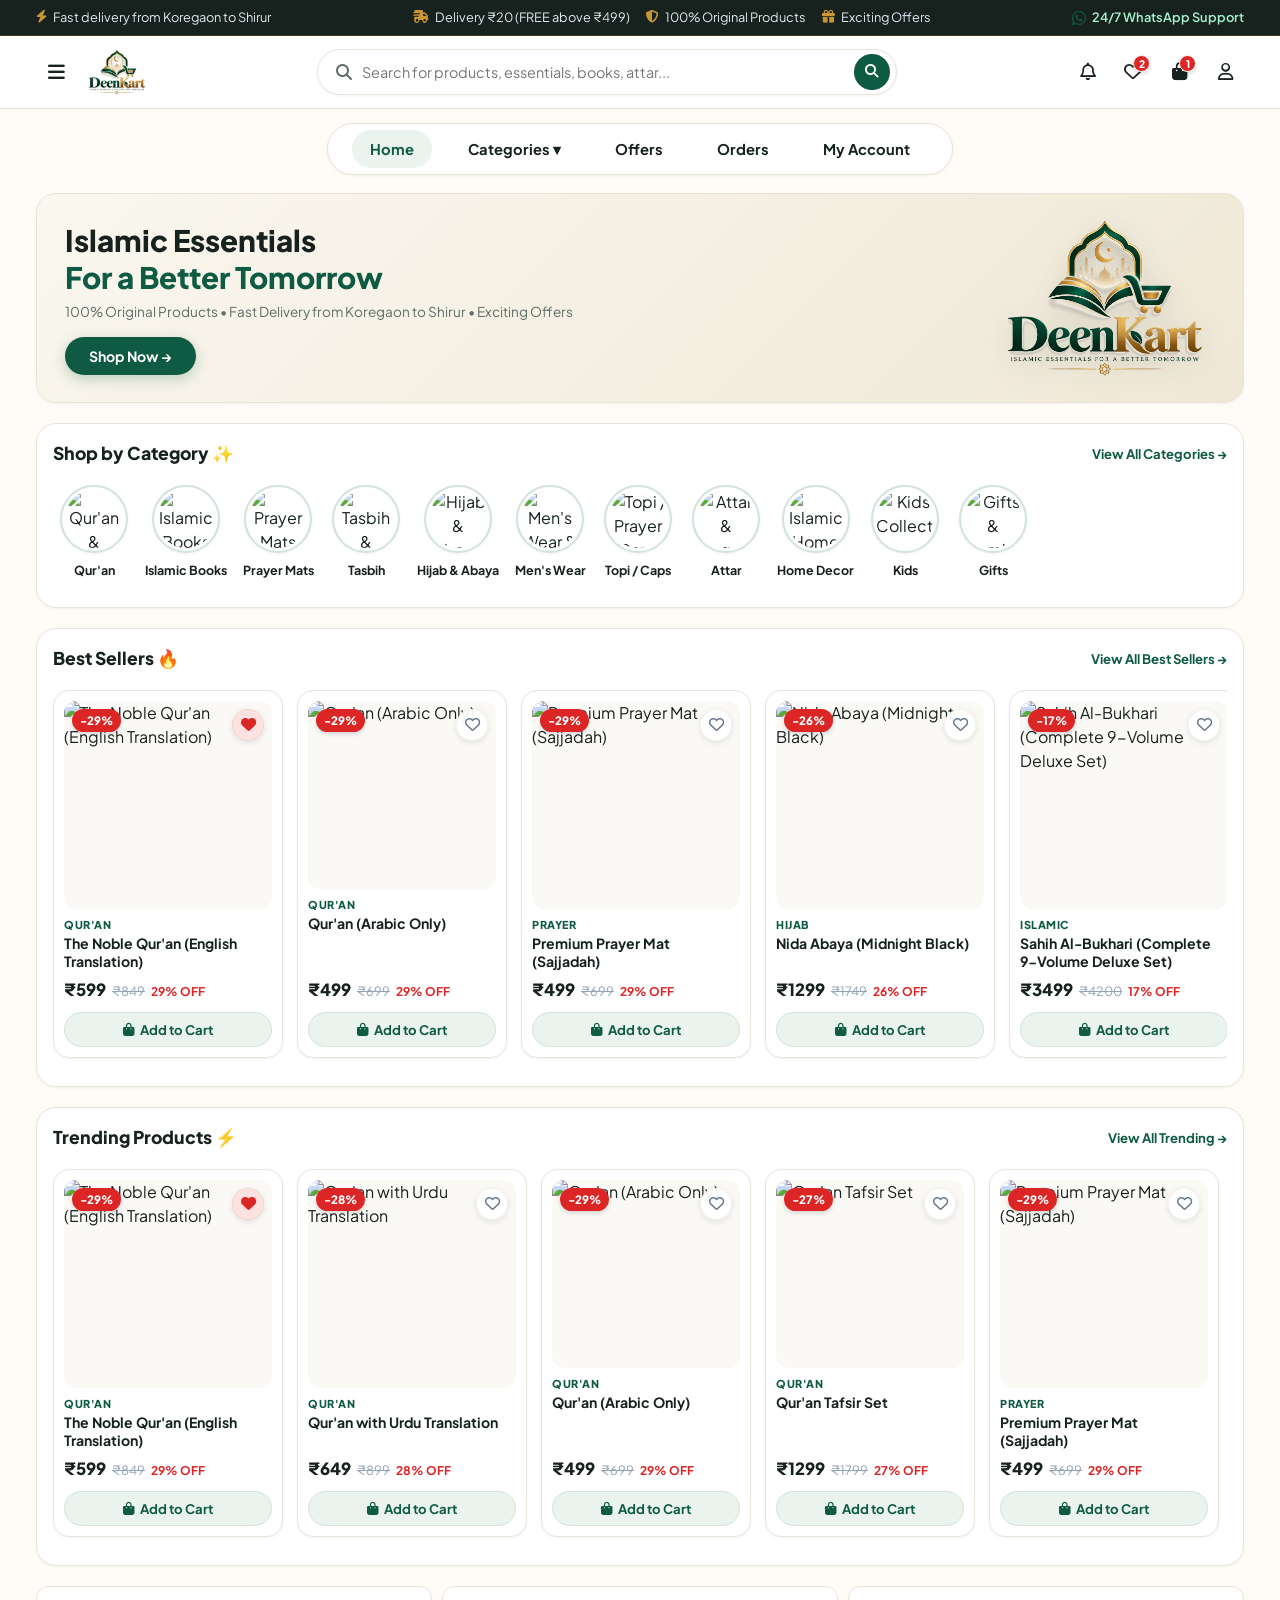
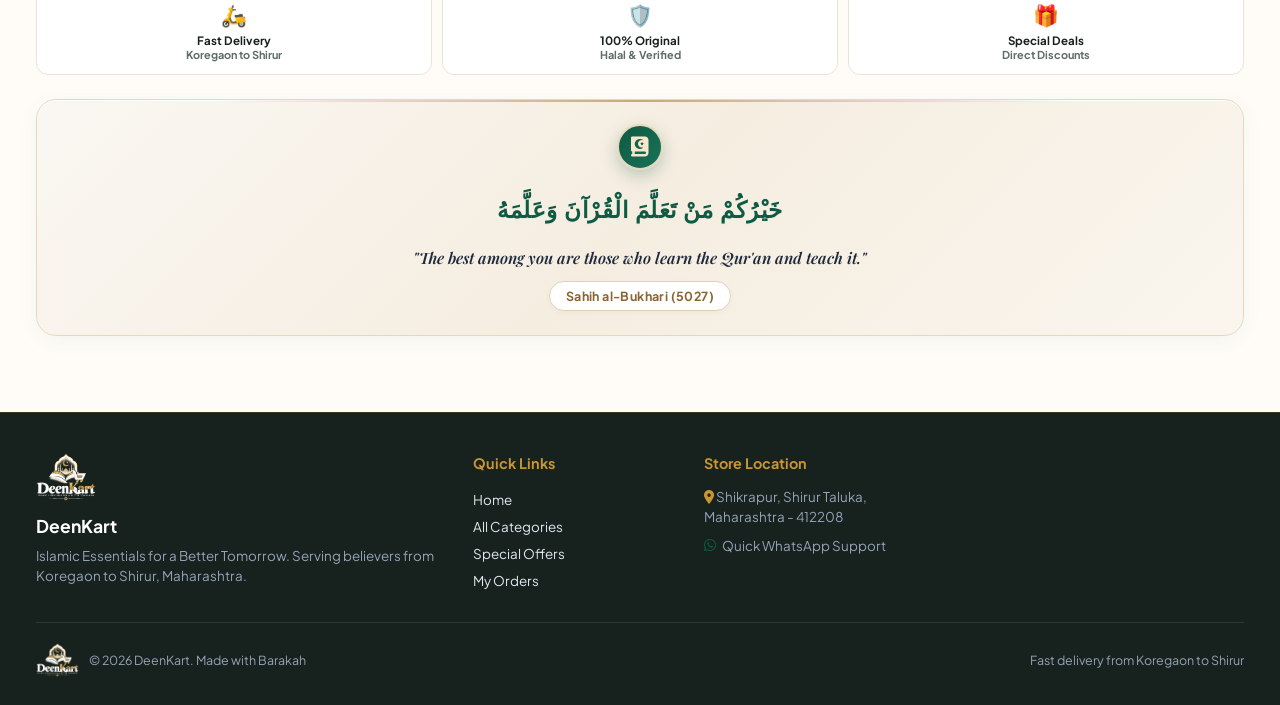
==== commit b0599996: "Fix WhatsApp order redirection with native deep link and prevent browser history hijack" ====
--- a/index.html
+++ b/index.html
@@ -27,10 +27,10 @@
   <link href="https://fonts.googleapis.com/css2?family=Amiri:ital,wght@0,400;0,700;1,400&family=Playfair+Display:ital,wght@0,600;0,700;1,600&family=Plus+Jakarta+Sans:wght@400;500;600;700;800&display=swap" rel="stylesheet">
 
   <!-- Stylesheets with Cache Busters -->
-  <link rel="stylesheet" href="assets/css/app.bundle.css?v=1.1.6">
-  <link rel="stylesheet" href="assets/css/variables.css?v=1.1.6">
-  <link rel="stylesheet" href="assets/css/style.css?v=1.1.6">
-  <link rel="stylesheet" href="assets/css/components.css?v=1.1.6">
+  <link rel="stylesheet" href="assets/css/app.bundle.css?v=1.1.7">
+  <link rel="stylesheet" href="assets/css/variables.css?v=1.1.7">
+  <link rel="stylesheet" href="assets/css/style.css?v=1.1.7">
+  <link rel="stylesheet" href="assets/css/components.css?v=1.1.7">
 
   <!-- Inline critical search and category dropdown styling to avoid cache lag -->
   <style>
@@ -1126,10 +1126,10 @@
 
         <!-- Place Order Button -->
         <button class="btn btn-primary" style="padding:16px; font-size:1rem; border-radius:var(--radius-full); margin-bottom:8px;" onclick="UI.executePlaceOrder()">
-          <i class="fa-solid fa-bag-shopping" style="font-size:1.2rem;"></i> Place Order
+          <i class="fa-brands fa-whatsapp" style="font-size:1.3rem;"></i> Place Order on WhatsApp ⚡
         </button>
         <p style="text-align:center; font-size:0.75rem; color:var(--color-charcoal-muted); margin-bottom:24px;">
-          Safe & secure order placement. Cash on delivery / Pay on delivery available.
+          Your order will be created and opened in WhatsApp for instant confirmation.
         </p>
       </div>
     </section>
@@ -1144,8 +1144,12 @@
 
         <h1 style="font-size:1.5rem; font-weight:800; color:var(--color-charcoal); margin-bottom:6px;">Order Placed Successfully! 🎉</h1>
         <p style="font-size:0.88rem; color:var(--color-charcoal-muted); margin-bottom:20px;">
-          Thank you! Your order has been placed and confirmed. We will deliver it to your address soon.
+          Your order is confirmed! If WhatsApp did not open automatically, tap the button below.
         </p>
+
+        <a id="success-whatsapp-btn" href="#" class="btn" style="background:#25D366; color:#ffffff; font-size:1rem; font-weight:700; border-radius:var(--radius-full); padding:14px 24px; display:flex; align-items:center; justify-content:center; gap:10px; margin:0 auto 20px; text-decoration:none; box-shadow:0 4px 12px rgba(37,211,102,0.3);">
+          <i class="fa-brands fa-whatsapp" style="font-size:1.35rem;"></i> Send Order on WhatsApp
+        </a>
 
         <div style="background:var(--color-white); border:1px solid var(--color-border); border-radius:var(--radius-xl); padding:20px; text-align:left; margin-bottom:24px; box-shadow:var(--shadow-sm);">
           <div style="display:flex; justify-content:space-between; margin-bottom:10px; border-bottom:1px solid var(--color-border-subtle); padding-bottom:8px;">
@@ -1427,13 +1431,13 @@
   </footer>
 
   <!-- Scripts with Cache Busters -->
-  <script src="assets/js/config.js?v=1.1.6"></script>
-  <script src="assets/js/products-data.js?v=1.1.6"></script>
-  <script src="assets/js/storage.js?v=1.1.6"></script>
-  <script src="assets/js/whatsapp.js?v=1.1.6"></script>
-  <script src="assets/js/cart.js?v=1.1.6"></script>
-  <script src="assets/js/ui.js?v=1.1.6"></script>
-  <script src="assets/js/router.js?v=1.1.6"></script>
-  <script src="assets/js/app.js?v=1.1.6"></script>
+  <script src="assets/js/config.js?v=1.1.7"></script>
+  <script src="assets/js/products-data.js?v=1.1.7"></script>
+  <script src="assets/js/storage.js?v=1.1.7"></script>
+  <script src="assets/js/whatsapp.js?v=1.1.7"></script>
+  <script src="assets/js/cart.js?v=1.1.7"></script>
+  <script src="assets/js/ui.js?v=1.1.7"></script>
+  <script src="assets/js/router.js?v=1.1.7"></script>
+  <script src="assets/js/app.js?v=1.1.7"></script>
 </body>
 </html>
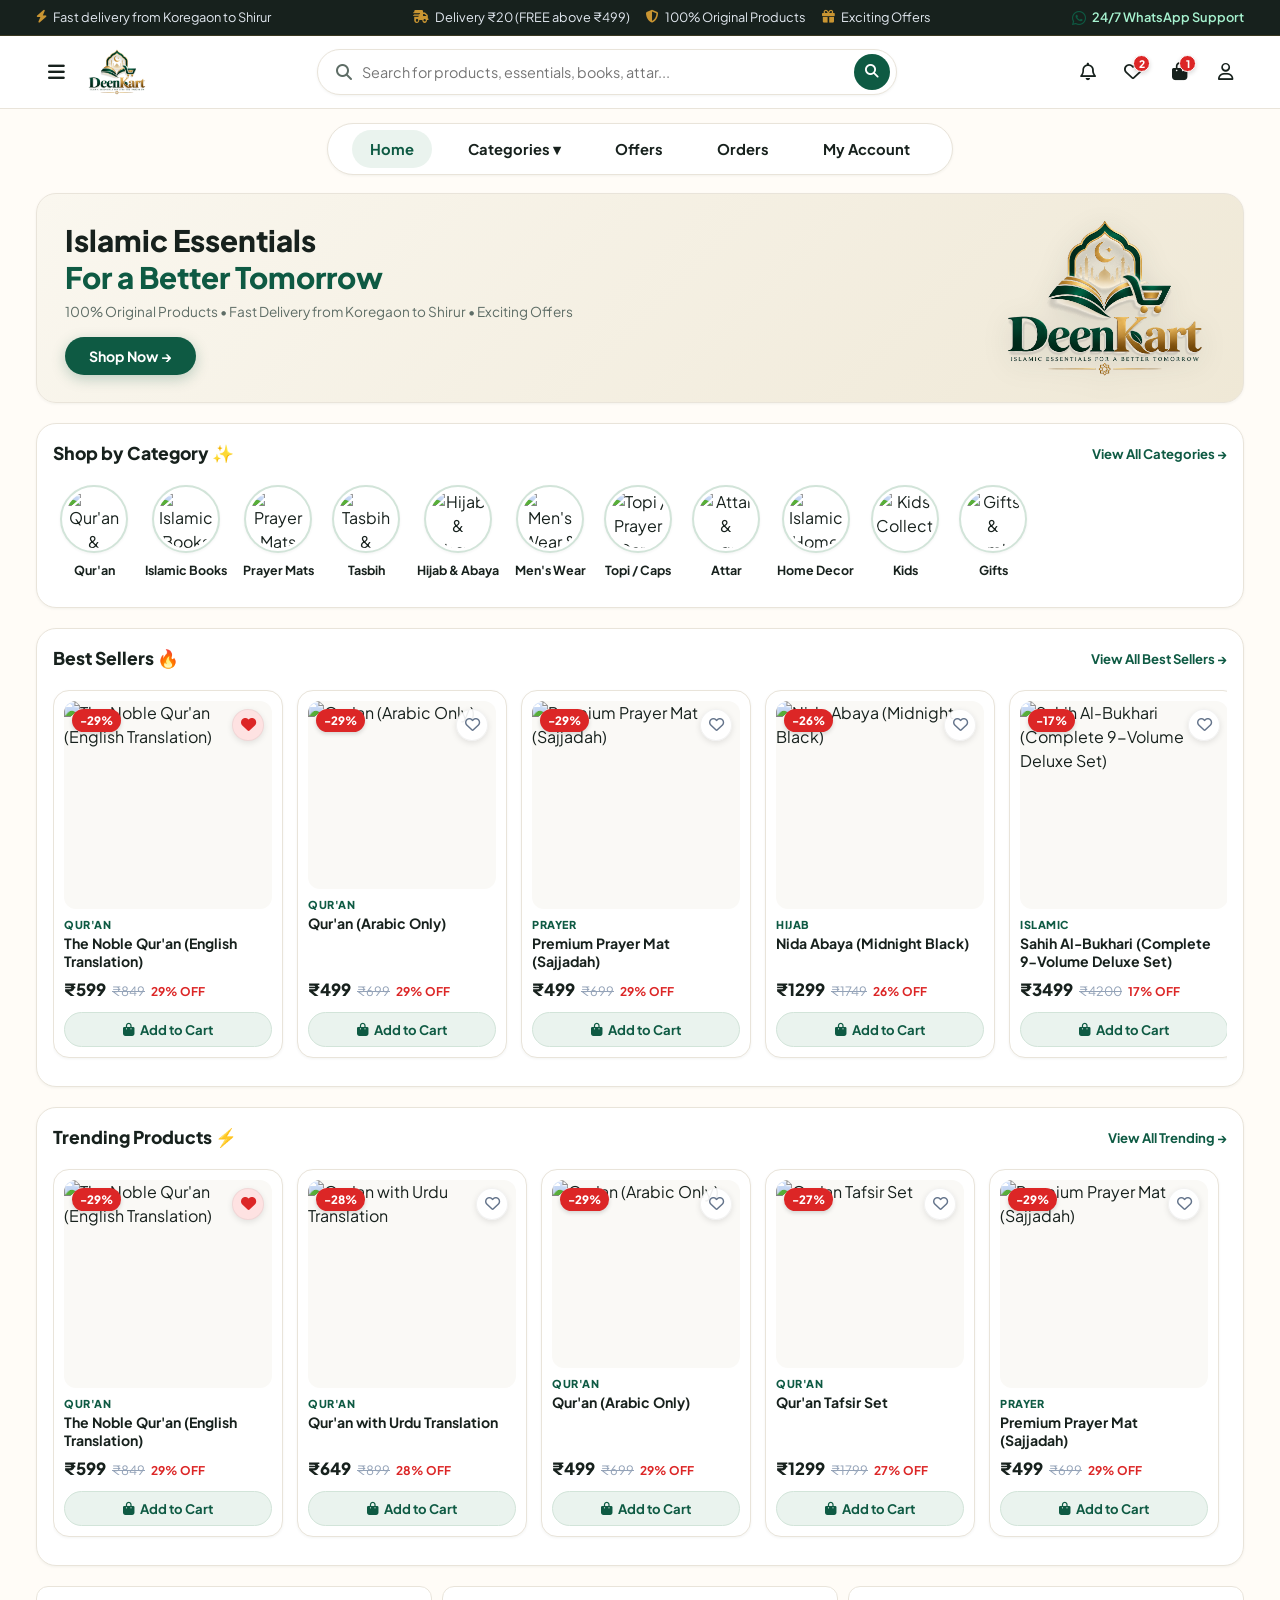
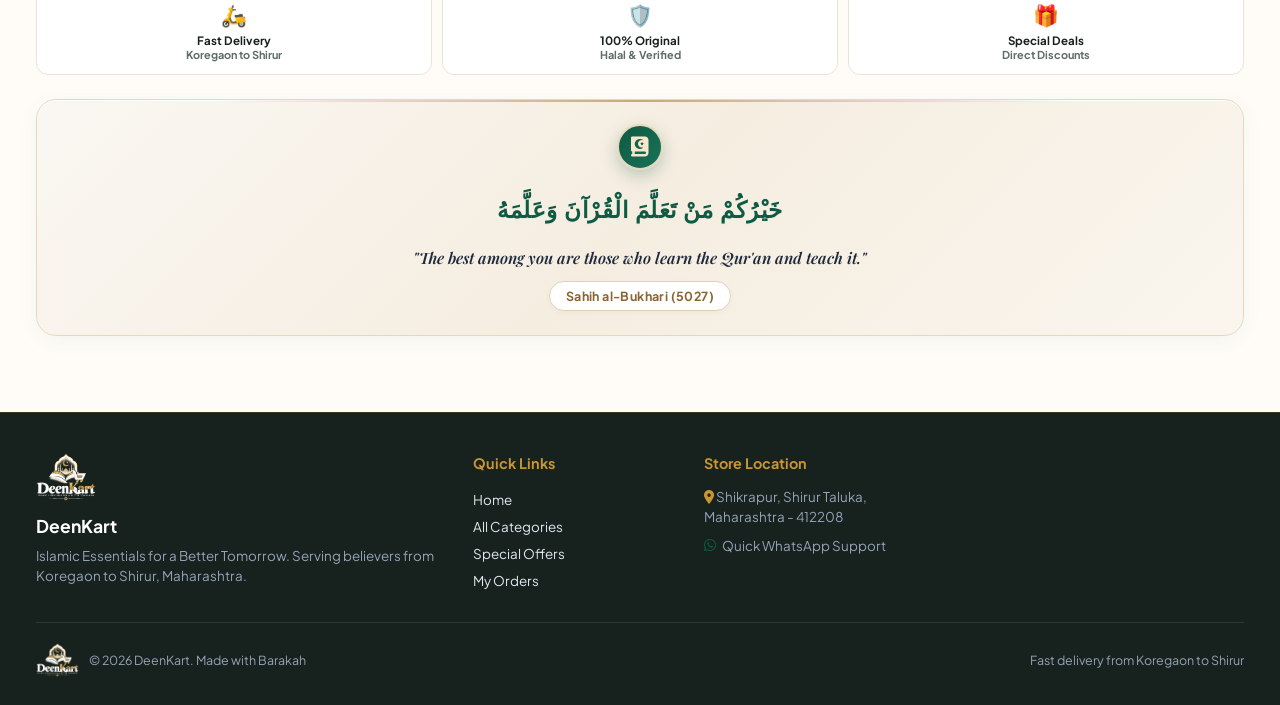
==== commit c40b3604: "Make WhatsApp order redirect instant with zero delay on place order click" ====
--- a/index.html
+++ b/index.html
@@ -27,10 +27,10 @@
   <link href="https://fonts.googleapis.com/css2?family=Amiri:ital,wght@0,400;0,700;1,400&family=Playfair+Display:ital,wght@0,600;0,700;1,600&family=Plus+Jakarta+Sans:wght@400;500;600;700;800&display=swap" rel="stylesheet">
 
   <!-- Stylesheets with Cache Busters -->
-  <link rel="stylesheet" href="assets/css/app.bundle.css?v=1.1.7">
-  <link rel="stylesheet" href="assets/css/variables.css?v=1.1.7">
-  <link rel="stylesheet" href="assets/css/style.css?v=1.1.7">
-  <link rel="stylesheet" href="assets/css/components.css?v=1.1.7">
+  <link rel="stylesheet" href="assets/css/app.bundle.css?v=1.1.8">
+  <link rel="stylesheet" href="assets/css/variables.css?v=1.1.8">
+  <link rel="stylesheet" href="assets/css/style.css?v=1.1.8">
+  <link rel="stylesheet" href="assets/css/components.css?v=1.1.8">
 
   <!-- Inline critical search and category dropdown styling to avoid cache lag -->
   <style>
@@ -1431,13 +1431,13 @@
   </footer>
 
   <!-- Scripts with Cache Busters -->
-  <script src="assets/js/config.js?v=1.1.7"></script>
-  <script src="assets/js/products-data.js?v=1.1.7"></script>
-  <script src="assets/js/storage.js?v=1.1.7"></script>
-  <script src="assets/js/whatsapp.js?v=1.1.7"></script>
-  <script src="assets/js/cart.js?v=1.1.7"></script>
-  <script src="assets/js/ui.js?v=1.1.7"></script>
-  <script src="assets/js/router.js?v=1.1.7"></script>
-  <script src="assets/js/app.js?v=1.1.7"></script>
+  <script src="assets/js/config.js?v=1.1.8"></script>
+  <script src="assets/js/products-data.js?v=1.1.8"></script>
+  <script src="assets/js/storage.js?v=1.1.8"></script>
+  <script src="assets/js/whatsapp.js?v=1.1.8"></script>
+  <script src="assets/js/cart.js?v=1.1.8"></script>
+  <script src="assets/js/ui.js?v=1.1.8"></script>
+  <script src="assets/js/router.js?v=1.1.8"></script>
+  <script src="assets/js/app.js?v=1.1.8"></script>
 </body>
 </html>
